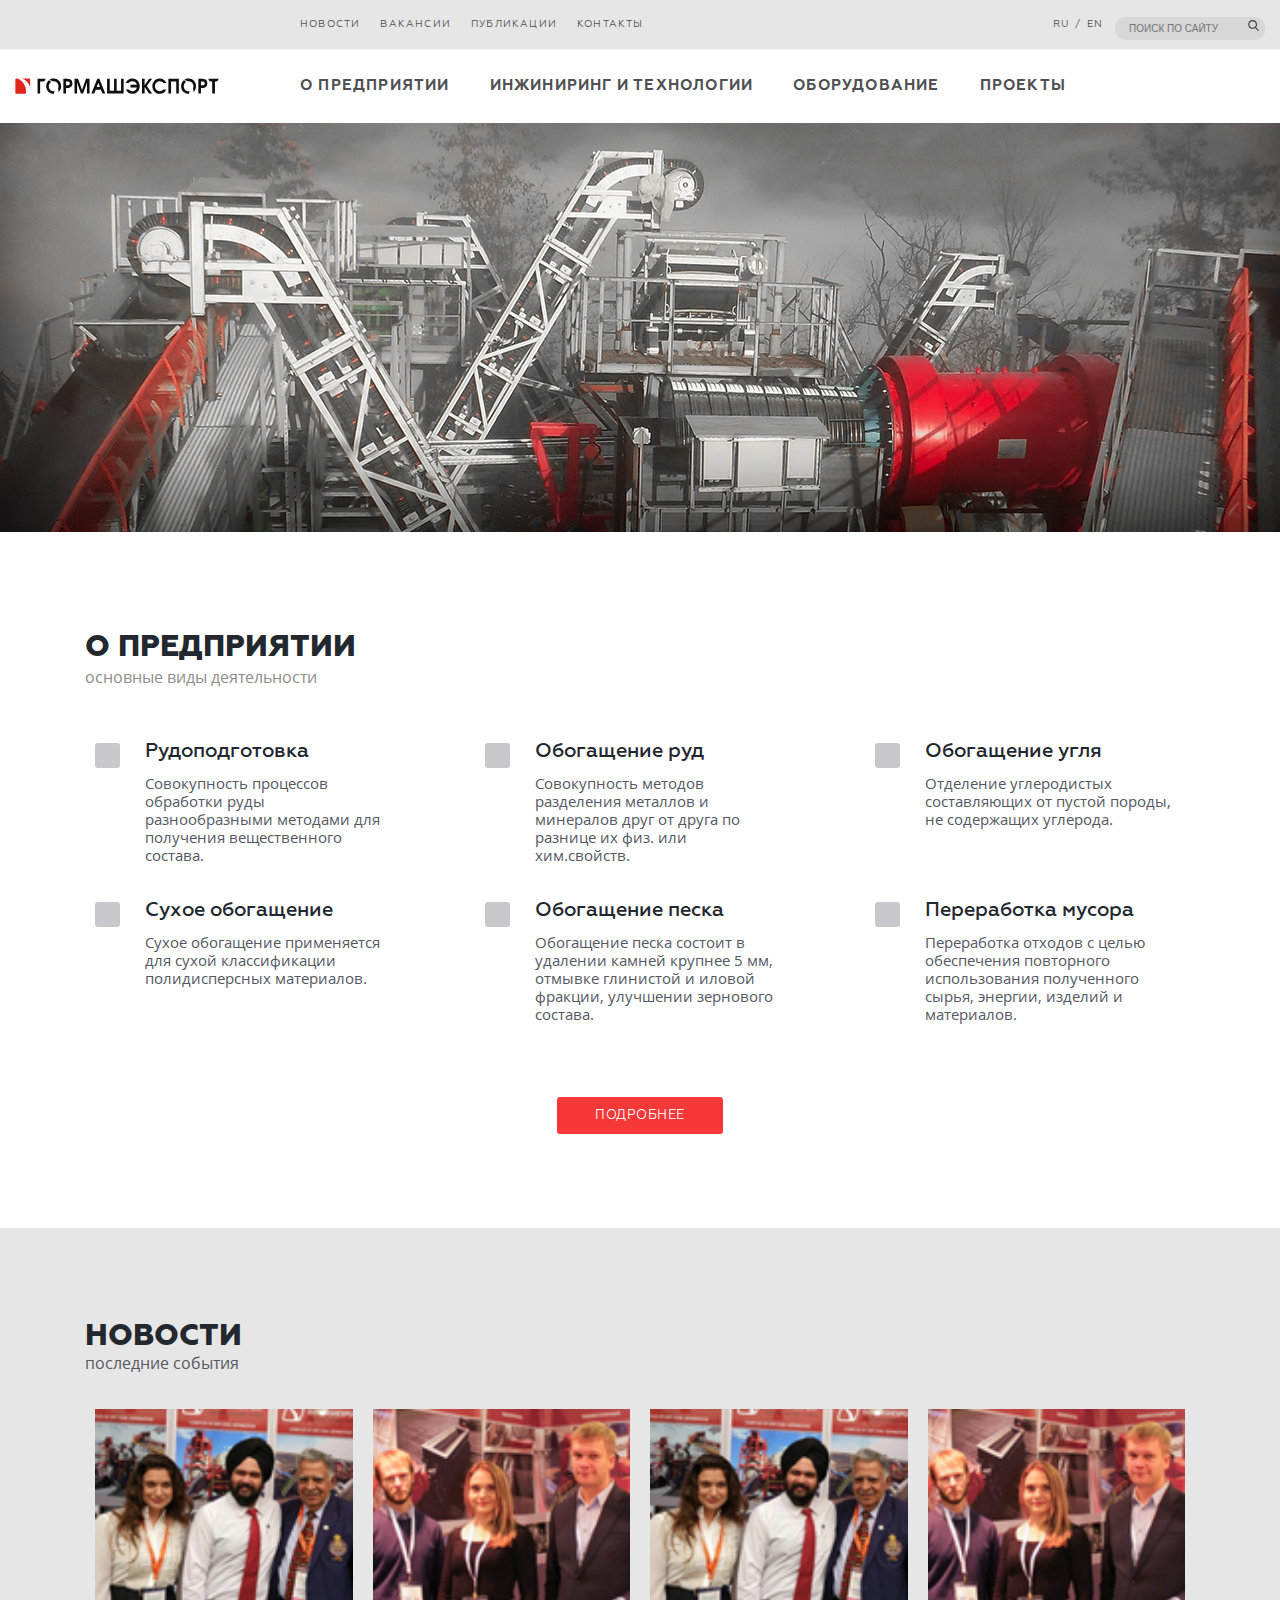
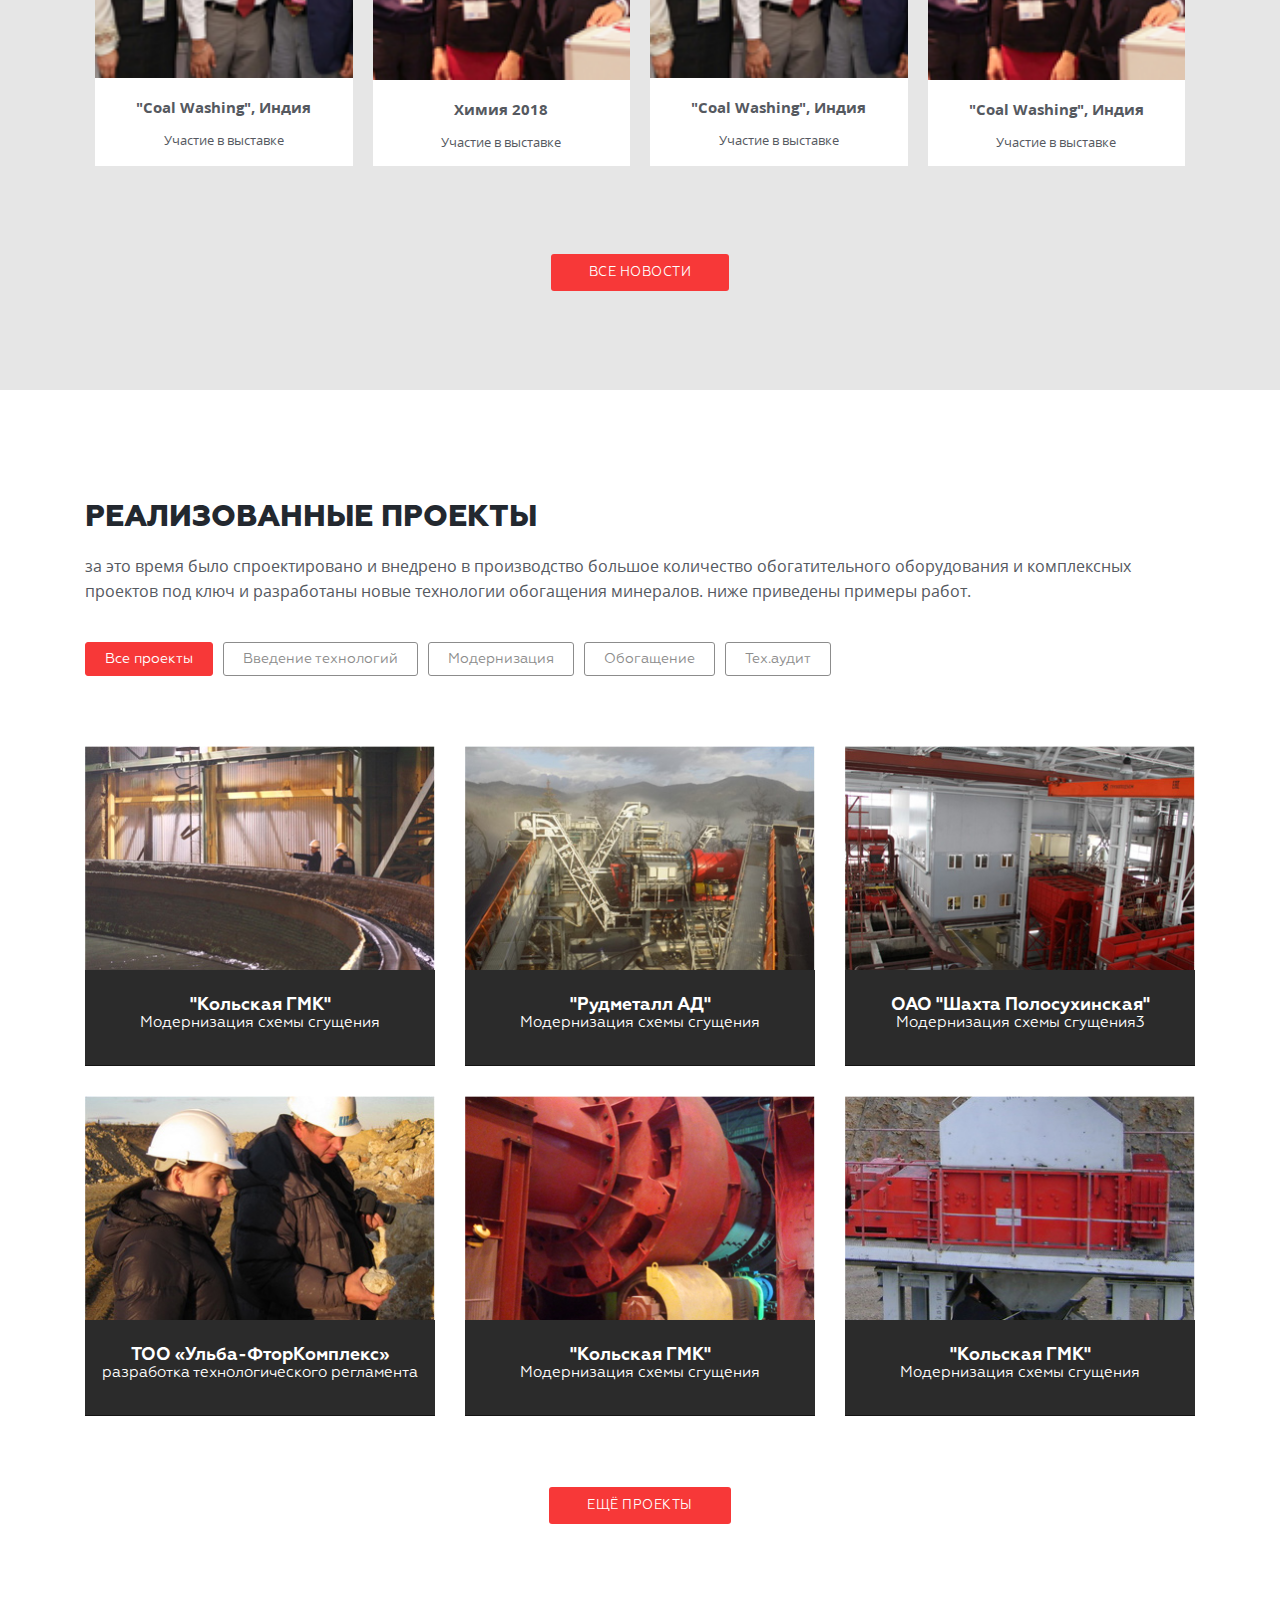
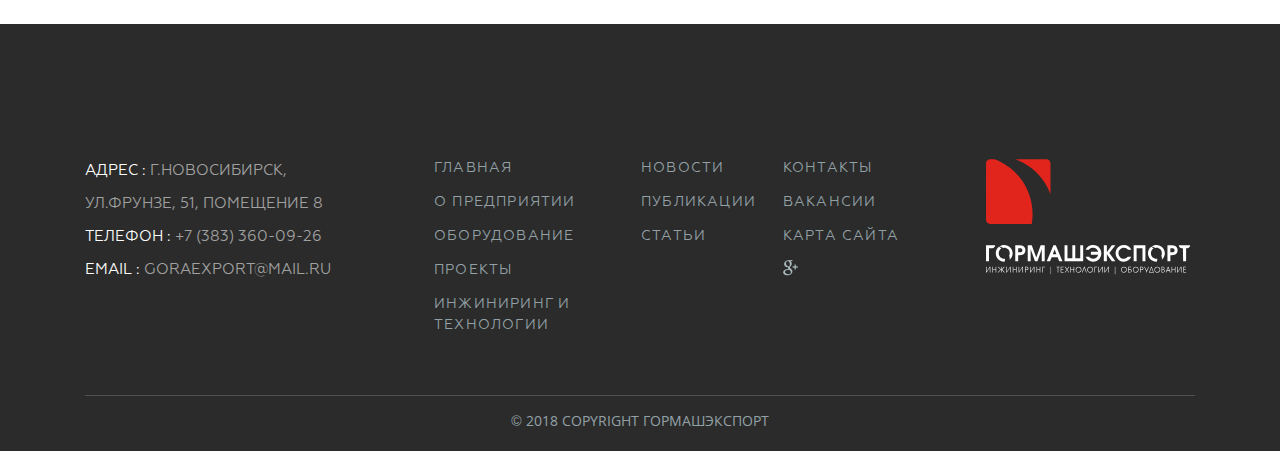
==== index.html @ ad8b776c "Решение по отображению svg в IE b Edge" ====
<!DOCTYPE html>
<html lang="ru">
<head>
  <meta charset="UTF-8">
  <meta name="viewport" content="width=device-width, initial-scale=1.0, maximum-scale=1.0, user-scalable=no">
  <title>Гормашэкспорт</title>
  <link href="css/style.css" rel="stylesheet">
</head>
<body class="page">
  <header class="header">
    <div class="header__logo">
      <picture>
        <img src="./img/logo.svg" width="151" height="12" alt="Гормашэкспорт">
      </picture>

    </div>
    <div class="header__search  search">
      <form class="search__form">
        <label class="search__label" for="searchID">
          Поиск
        </label>
        <input class="search__line" type="text" name="searchLine" id="searchID" placeholder="Поиск по сайту">
      </form>
    </div>
    <nav class="header__menu  menu menu--closed  ">
      <button class="menu__toggle" type="button">Открыть меню</button>
      <div class="menu__wrapper">
        <ul class="menu__list">
          <li class="menu__item">
            <a href="">О предприятии</a>
          </li>
          <li class="menu__item">
            <a href="">Инжиниринг и технологии</a>
          </li>
          <li class="menu__item">
            <a href="">Оборудование</a>
          </li>
          <li class="menu__item">
            <a href="">Проекты</a>
          </li>
        </ul>
        <ul class="menu__list menu__list--additional">
          <li class="menu__item">
            <a href="" >Новости</a>
          </li>
          <li class="menu__item">
            <a href="" >Вакансии</a>
          </li>
          <li class="menu__item">
            <a href="" >Публикации</a>
          </li>
          <li class="menu__item">
            <a href="" >Контакты</a>
          </li>
          <li class="menu__item  menu__item--ruen">
            <a href="">ru</a><a href="">en</a>
          </li>
        </ul>
      </div>
    </nav>
  </header>
  <main class="content">
    <h1 class="content__title  content__title--index">Гормашэкспорт</h1>
    <section class="about">
      <h2 class="about__title">О предприятии</h2>
      <p class="about__subtitle">основные виды деятельности</p>
      <ul class="about__list">
        <li class="about__item">
          <h3 class="about__item-caption">Рудоподготовка</h3>
          <p>Cовокупность процессов обработки руды разнообразными методами для получения вещественного состава.</p>
        </li>
        <li class="about__item">
          <h3 class="about__item-caption">Обогащение руд</h3>
          <p>Совокупность методов разделения металлов и минералов друг от друга по разнице их физ. или хим.свойств.</p>
        </li>
        <li class="about__item">
          <h3 class="about__item-caption">Обогащение угля</h3>
          <p>Отделение углеродистых составляющих от пустой породы, не содержащих углерода. </p>
        </li>
        <li class="about__item">
          <h3 class="about__item-caption">Сухое обогащение</h3>
          <p>Сухое обогащение применяется для сухой классификации полидисперсных материалов.</p>
        </li>
        <li class="about__item">
          <h3 class="about__item-caption">Обогащение песка</h3>
          <p>Обогащение песка состоит в удалении камней крупнее 5 мм, отмывке глинистой и иловой фракции, улучшении зернового состава.</p>
        </li>
        <li class="about__item">
          <h3 class="about__item-caption">Переработка мусора</h3>
          <p>Переработка отходов с целью обеспечения повторного использования полученного сырья, энергии, изделий и материалов. </p>
        </li>
      </ul>
      <a href="" class="about__more link">Подробнее</a>
    </section>
    <section class="news">
      <div class="news__wrapper">
        <h2 class="news__title">Новости</h2>
        <p class="news__subtitle">Последние события</p>
        <div class="news__list">
          <section class="news__item">
            <div class="news__img-wrap">
              <img src="./img/news-1.png" class="news__item__img" width="257" height="270">
            </div>
            <h3 class="news__img">
              "Coal Washing", Индия
            </h3>
            <p>Участие в выставке</p>
          </section>
          <section class="news__item">
            <div class="news__img-wrap">
              <img src="./img/news-2.png" class="news__item__img" width="257" height="270">
            </div>
            <h3 class="news__img">
              Химия 2018
            </h3>
            <p>Участие в выставке</p>
          </section>
          <section class="news__item">
            <div class="news__img-wrap">
              <img src="./img/news-1.png" class="news__item__img" width="257" height="270">
            </div>
            <h3 class="news__img">
              "Coal Washing", Индия
            </h3>
            <p>Участие в выставке</p>
          </section>
          <section class="news__item">
            <div class="news__img-wrap">
              <img src="./img/news-2.png" class="news__item__img" width="257" height="270">
            </div>
            <h3 class="news__img">
              "Coal Washing", Индия
            </h3>
            <p>Участие в выставке</p>
          </section>
        </div>
        <a href="" class="news__all link">Все новости</a>
      </div>
    </section>

    <section class="projects">
      <h2 class="projects__title">Реализованные проекты</h2>
      <p class="projects__subtitle">За это время было спроектировано и внедрено в производство большое количество обогатительного оборудования и комплексных проектов под ключ и разработаны новые технологии обогащения минералов. Ниже приведены примеры работ.</p>
      <div class="projects__filter">
        <input type="radio" name="filterProjects" checked="checked" id='filterProjects1'><label for='filterProjects1'>Все проекты</label>
        <input type="radio" name="filterProjects" id='filterProjects2'><label for='filterProjects2'>Введение технологий</label>
        <input type="radio" name="filterProjects" id='filterProjects3'><label for='filterProjects3'>Модернизация</label>
        <input type="radio" name="filterProjects" id='filterProjects4'><label for='filterProjects4'>Обогащение</label>
        <input type="radio" name="filterProjects" id='filterProjects5'><label for='filterProjects5'>Тех.аудит</label>
      </div>
      <div class="projects__list">
        <section class="project">
          <div class="project__img-wrap">
              <img src="./img/project-1.jpg" class="project__img" width="351" height="226">
          </div>
          <div class="project__caption">
            <h3 class="project__title">"Кольская ГМК"</h3>
            <p>Модернизация схемы сгущения</p>
          </div>
        </section>
        <section class="project">
          <div class="project__img-wrap">
              <img src="./img/project-2.jpg" class="project__img" width="350" height="225">
          </div>
          <div class="project__caption">
            <h3 class="project__title">
              "Рудметалл АД"
            </h3>
            <p>Модернизация схемы сгущения</p>
          </div>
        </section>
        <section class="project">
          <div class="project__img-wrap">
            <img src="./img/project-3.jpg" class="project__img" width="350" height="225">
          </div>
          <div class="project__caption">
            <h3 class="project__title">
              ОАО "Шахта Полосухинская"
            </h3>
            <p>Модернизация схемы сгущения3</p>
          </div>
        </section>
        <section class="project">
          <div class="project__img-wrap">
            <img src="./img/project-4.jpg" class="project__img" width="350" height="225">
          </div>
          <div class="project__caption">
            <h3 class="project__title">
              ТОО «Ульба-ФторКомплекс»
            </h3>
            <p>разработка технологического регламента </p>
          </div>
        </section>
        <section class="project">
          <div class="project__img-wrap">
            <img src="./img/project-5.jpg" class="project__img" width="350" height="225">
          </div>
          <div class="project__caption">
            <h3 class="project__title">
              "Кольская ГМК"
            </h3>
            <p>Модернизация схемы сгущения</p>
          </div>
        </section>
        <section class="project">
          <div class="project__img-wrap">
            <img src="./img/project-6.jpg" class="project__img" width="350" height="225">
          </div>
          <div class="project__caption">
            <h3 class="project__title">
              "Кольская ГМК"
            </h3>
            <p>Модернизация схемы сгущения</p>
          </div>
        </section>
      </div>
      <a href="" class="projects__all link">Ещё проекты</a>
    </section>
  </main>
  <footer class="footer">
    <div class="footer__wrapper">
      <section class="footer__address">
        <p><span class="footer__address-label">Адрес&nbsp;:&nbsp;</span>г.Новосибирск,<br> ул.Фрунзе, 51, помещение 8</p>
        <p><span class="footer__address-label">Телефон&nbsp;:&nbsp;</span>+7 (383) 360-09-26</p>
        <p><span class="footer__address-label">Email&nbsp;:&nbsp;</span>goraexport@mail.ru</p>
      </section>
      <nav class="footer__menu  menu  menu--footer">
        <ul class="menu__list">
          <li class="menu__item">
            <a href="">Главная</a>
          </li>
          <li class="menu__item">
            <a href="">О предприятии</a>
          </li>
          <li class="menu__item">
            <a href="">Оборудование</a>
          </li>
          <li class="menu__item">
            <a href="">Проекты</a>
          </li>
          <li class="menu__item">
            <a href="">Инжиниринг и технологии</a>
          </li>
        </ul>
        <ul class="menu__list">
          <li class="menu__item">
            <a href="">Новости</a>
          </li>
          <li class="menu__item">
            <a href="">Публикации</a>
          </li>
          <li class="menu__item">
            <a href="">Статьи</a>
          </li>
        </ul>
        <ul class="menu__list">
          <li class="menu__item">
            <a href="">Контакты</a>
          </li>
          <li class="menu__item">
            <a href="">Вакансии</a>
          </li>
          <li class="menu__item">
            <a href="">Карта сайта</a>
          </li>
          <li class="menu__item  menu__item--google">
            <a href="">g+</a>
          </li>

        </ul>
      </nav>
      <div class="footer__logo">
        <picture class="header__logo-img">
          <source media="(min-width: 768px)" srcset="./img/logo-big.svg" width='213'>
          <img src="./img/logo-wt.svg" width="230" height="16" alt="Гормашэкспорт">
        </picture>
      </div>
      <div class="footer__copyright">
    © 2018 COPYRIGHT Гормашэкспорт
      </div>
    </div>
  </footer>

  <script type="text/javascript" src="./js/scripts.js"></script>
  <script type="text/javascript" src="./js/picturefill.js" async></script>
</body>
---- css/style.css ----
@font-face {
  font-family: 'Open Sans';
  font-weight: normal;
  src: url("../fonts/opensans.woff2") format("woff2"), url("../fonts/opensans.woff") format("woff"); }

@font-face {
  font-family: 'Open Sans';
  font-weight: bold;
  src: url("../fonts/opensansbold.woff2") format("woff2"), url("../fonts/opensansbold.woff") format("woff"); }

@font-face {
  font-family: 'Geometria';
  font-weight: 400;
  src: url("../fonts/Geometria.woff") format("woff"); }

@font-face {
  font-family: 'Geometria';
  font-weight: 500;
  src: url("../fonts/Geometria-Medium.woff") format("woff"); }

@font-face {
  font-family: 'Geometria';
  font-weight: 700;
  src: url("../fonts/Geometria-Bold.woff") format("woff"); }

@font-face {
  font-family: 'Geometria';
  font-weight: 800;
  src: url("../fonts/Geometria-ExtaBlack.woff") format("woff"); }

img {
  width: 100%;
  height: auto; }

* {
  outline: none; }

.visually-hidden {
  position: absolute;
  width: 1px;
  height: 1px;
  margin: -1px;
  padding: 0;
  border: 0;
  clip: rect(0 0 0 0);
  overflow: hidden; }

.link {
  display: block;
  padding: 12px 30px;
  font-family: 'Geometria', 'Verdana', sans-serif;
  font-weight: 400;
  font-size: 12px;
  line-height: 15px;
  text-decoration: none;
  text-transform: uppercase;
  letter-spacing: 0.5px;
  color: #fff;
  background-color: #f73838;
  border: none;
  border-radius: 3px; }
  .link:hover {
    background-color: #d21f1f; }
  .link:active {
    background-color: #ac1212; }

.page {
  background-color: #fff;
  color: #55595f;
  font-family: 'Open Sans', 'Arial' , sans-serif;
  font-style: normal;
  font-weight: normal;
  font-size: 12px;
  line-height: 15px;
  margin: 0;
  min-width: 320px;
  padding: 0; }

.menu__toggle {
  position: absolute;
  top: 17px;
  display: block;
  width: 16px;
  height: 16px;
  font-size: 0;
  background-color: #fff;
  border: none;
  cursor: pointer; }

.menu--closed .menu__toggle::before {
  content: "";
  position: absolute;
  top: 0;
  left: 0;
  width: 16px;
  height: 2px;
  background-color: #23282f;
  -webkit-box-shadow: 0 6px 0 0 #23282f, 0 12px 0 0 #23282f;
          box-shadow: 0 6px 0 0 #23282f, 0 12px 0 0 #23282f; }

.menu--closed .menu__toggle:hover::before {
  background-color: rgba(35, 40, 47, 0.6);
  -webkit-box-shadow: 0 6px 0 0 rgba(35, 40, 47, 0.6), 0 12px 0 0 rgba(35, 40, 47, 0.6);
          box-shadow: 0 6px 0 0 rgba(35, 40, 47, 0.6), 0 12px 0 0 rgba(35, 40, 47, 0.6); }

.menu--closed .menu__toggle:active::before {
  background-color: rgba(35, 40, 47, 0.3);
  -webkit-box-shadow: 0 6px 0 0 rgba(35, 40, 47, 0.3), 0 12px 0 0 rgba(35, 40, 47, 0.3);
          box-shadow: 0 6px 0 0 rgba(35, 40, 47, 0.3), 0 12px 0 0 rgba(35, 40, 47, 0.3); }

.menu--opened .menu__toggle::before, .menu--opened .menu__toggle::after {
  content: "";
  position: absolute;
  top: 7px;
  left: 0;
  width: 16px;
  height: 2px;
  background-color: #23282f; }

.menu--opened .menu__toggle::before {
  -webkit-transform: rotate(45deg);
          transform: rotate(45deg);
  -webkit-box-shadow: none;
          box-shadow: none; }

.menu--opened .menu__toggle::after {
  -webkit-transform: rotate(-45deg);
          transform: rotate(-45deg); }

.menu--opened .menu__toggle:active::before, .menu--opened .menu__toggle:active::after {
  background-color: rgba(255, 255, 255, 0.3); }

.menu--opened .menu__item {
  -webkit-box-shadow: inset 0 -1px 0 0 #dddddd;
          box-shadow: inset 0 -1px 0 0 #dddddd; }
  .menu--opened .menu__item a {
    margin-left: 30px;
    padding: 16px 46px; }

.menu__list {
  margin: 0;
  padding: 0;
  list-style: none; }

.menu--footer::after {
  clear: both;
  content: '';
  display: table; }

.menu--footer .menu__list {
  float: right;
  width: calc(50% - 20px); }

.menu--footer .menu__list:first-child {
  float: left; }

.menu--footer .menu__item {
  padding-bottom: 6px; }

.menu--footer .menu__item a[href]:hover {
  color: inherit;
  opacity: 0.9; }

.menu--footer .menu__item a[href]:active {
  color: inherit;
  opacity: 0.6; }

.menu__item {
  font-family: 'Geometria', 'Verdana', sans-serif;
  font-weight: 500;
  font-size: 12px;
  line-height: 24px;
  text-transform: uppercase; }

.menu__item--ruen {
  display: -webkit-box;
  display: -ms-flexbox;
  display: flex;
  -webkit-box-pack: start;
      -ms-flex-pack: start;
          justify-content: start;
  text-transform: uppercase; }

.menu__item--ruen a + a {
  margin-left: 0; }

.menu__item a {
  display: block;
  color: #4f5051;
  text-decoration: none; }

.menu__item a[href]:hover {
  color: rgba(35, 40, 47, 0.6); }

.menu__item a[href]:active {
  color: rgba(35, 40, 47, 0.3); }

.header {
  position: fixed;
  top: 0;
  width: 100%;
  display: -webkit-box;
  display: -ms-flexbox;
  display: flex;
  -webkit-box-orient: horizontal;
  -webkit-box-direction: normal;
      -ms-flex-direction: row;
          flex-direction: row;
  -webkit-box-pack: center;
      -ms-flex-pack: center;
          justify-content: center;
  -webkit-box-align: center;
      -ms-flex-align: center;
          align-items: center;
  background: #fafbfd;
  border-bottom: 1px solid #dddddd;
  z-index: 30; }

.header__logo {
  width: 151px;
  height: 11px;
  margin-left: auto;
  margin-right: auto;
  padding: 19px 34px;
  -webkit-box-ordinal-group: 3;
      -ms-flex-order: 2;
          order: 2; }

.header__logo a[href]:hover {
  opacity: 0.6; }

.header__logo a[href]:active {
  opacity: 0.3; }

.header__menu {
  z-index: 10;
  width: 33px;
  -webkit-box-shadow: inset 0 1px 0 0 #ececec, inset 0 -1px 0 0 #ececec;
          box-shadow: inset 0 1px 0 0 #ececec, inset 0 -1px 0 0 #ececec;
  -webkit-box-ordinal-group: 4;
      -ms-flex-order: 3;
          order: 3; }

.search {
  z-index: 40; }

.search__form {
  height: 49px;
  background-color: #fafbfd; }
  .search__form:focus-within {
    margin-right: -160px; }

.search__label {
  position: relative;
  display: block;
  float: right;
  width: 49px;
  height: 49px;
  font-size: 0;
  line-height: 0;
  border-right: 1px solid #dddddd; }
  .search__label::before {
    content: '';
    position: absolute;
    top: 16px;
    left: 16px;
    width: 16px;
    height: 16px;
    background-image: url(../img/search.svg);
    opacity: 0.7; }

.search__label:hover::before {
  opacity: 0.5; }

.search__line {
  width: 0;
  border: 1px solid transparent;
  opacity: 0; }
  .search__line:focus {
    position: relative;
    top: 16px;
    margin-left: 10px;
    width: 150px;
    opacity: 1; }

.footer {
  background-color: #2b2b2b; }

.footer__wrapper {
  display: -webkit-box;
  display: -ms-flexbox;
  display: flex;
  -webkit-box-orient: vertical;
  -webkit-box-direction: normal;
      -ms-flex-direction: column;
          flex-direction: column;
  -ms-flex-wrap: wrap;
      flex-wrap: wrap;
  -webkit-box-pack: center;
      -ms-flex-pack: center;
          justify-content: center;
  -webkit-box-align: center;
      -ms-flex-align: center;
          align-items: center;
  padding-left: 60px;
  padding-right: 40px;
  margin: 0 auto; }

.footer__logo {
  -webkit-box-ordinal-group: 2;
      -ms-flex-order: 1;
          order: 1;
  margin: 32px 0;
  width: 230px;
  height: 16px;
  font-size: 0;
  line-height: 0; }

.footer__logo-wrapper {
  width: 100%;
  height: auto; }

.footer__address {
  -webkit-box-ordinal-group: 3;
      -ms-flex-order: 2;
          order: 2;
  padding-bottom: 24px;
  font-family: 'Geometria', 'Verdana', sans-serif;
  font-size: 12px;
  line-height: 18px;
  font-weight: 400;
  color: #a1a1a1; }
  .footer__address p {
    margin: 0;
    padding: 0; }

.footer__address-label {
  color: #fff;
  text-transform: uppercase; }

.footer__menu {
  -webkit-box-ordinal-group: 4;
      -ms-flex-order: 3;
          order: 3; }

.footer__copyright {
  -webkit-box-ordinal-group: 5;
      -ms-flex-order: 4;
          order: 4;
  margin: 20px auto;
  width: 100%;
  font-size: 9.59px;
  line-height: 23px;
  color: #93a1a7;
  text-align: center; }

.footer__menu {
  display: block;
  padding-bottom: 24px;
  padding-top: 25px;
  border-top: 1px solid #505252;
  border-bottom: 1px solid #505252; }
  .footer__menu a {
    font-family: 'Geometria', 'Verdana', sans-serif;
    font-weight: 400;
    font-size: 9.59px;
    line-height: 20px;
    color: #93a1a7;
    text-transform: uppercase; }

.content {
  margin-top: 50px; }

.content__title {
  min-height: 152px;
  color: #fff;
  background-color: #827f7b;
  background-image: url(../img/bg-index.jpg);
  background-size: auto 100%;
  background-position: center;
  -webkit-box-shadow: inset 0 -40px 80px -15px rgba(0, 0, 0, 0.64);
          box-shadow: inset 0 -40px 80px -15px rgba(0, 0, 0, 0.64); }
  .content__title.content__title--index {
    font-size: 0; }

.about {
  margin: 0;
  background-color: #e6e6e6; }

.about__title,
.about__subtitle {
  position: absolute;
  width: 1px;
  height: 1px;
  margin: -1px;
  padding: 0;
  border: 0;
  clip: rect(0 0 0 0); }

.about__list {
  display: -webkit-box;
  display: -ms-flexbox;
  display: flex;
  -webkit-box-orient: horizontal;
  -webkit-box-direction: normal;
      -ms-flex-direction: row;
          flex-direction: row;
  -webkit-box-pack: justify;
      -ms-flex-pack: justify;
          justify-content: space-between;
  -ms-flex-wrap: wrap;
      flex-wrap: wrap;
  margin: 0 auto;
  padding: 0 10px;
  padding-bottom: 20px; }

.about__item {
  position: relative;
  margin: 0 auto;
  margin-top: 10px;
  padding-top: 21px;
  padding-left: 78px;
  padding-right: 20px;
  padding-bottom: 25px;
  min-width: 182px;
  max-width: 250px;
  background-color: #fff;
  list-style: none;
  border-bottom: 2px solid #a5a5aa; }
  .about__item::before {
    content: "";
    position: absolute;
    top: 21px;
    left: 30px;
    width: 23px;
    height: 23px;
    background-color: #c8c8cc;
    border-radius: 3px; }
  .about__item:hover {
    -webkit-box-shadow: 0 -2px 2px 0 rgba(255, 255, 255, 0.9);
            box-shadow: 0 -2px 2px 0 rgba(255, 255, 255, 0.9); }
  .about__item:hover::before {
    background-color: #f73838; }
  .about__item:active {
    -webkit-box-shadow: 0 -1px 2px 0 #a5a5aa;
            box-shadow: 0 -1px 2px 0 #a5a5aa; }
  .about__item:active::before {
    background-color: #ac1212; }

.about__item-caption {
  margin: 0;
  font-family: "Geometria", "Verdana", sans-serif;
  font-weight: 500;
  font-size: 18px;
  line-height: 21px;
  color: #23282f; }

.about__more {
  display: none; }

.news {
  margin: 0;
  padding-bottom: 22px;
  background-color: #e6e6e6; }

.news__title {
  margin: 0;
  padding-top: 10px;
  padding-bottom: 29px;
  font-family: 'Geometria', 'Verdana', sans-serif;
  font-weight: 800;
  font-size: 18px;
  text-transform: uppercase;
  color: #23282f;
  text-align: center; }

.news__subtitle {
  position: absolute;
  width: 1px;
  height: 1px;
  margin: -1px;
  padding: 0;
  border: 0;
  clip: rect(0 0 0 0); }

.news__list {
  display: -webkit-box;
  display: -ms-flexbox;
  display: flex;
  -webkit-box-orient: horizontal;
  -webkit-box-direction: normal;
      -ms-flex-direction: row;
          flex-direction: row;
  -ms-flex-wrap: wrap;
      flex-wrap: wrap;
  -webkit-box-pack: center;
      -ms-flex-pack: center;
          justify-content: center;
  margin: 0 auto;
  padding: 0 10px;
  font-size: 0;
  line-height: 0; }

.news__item {
  position: relative;
  margin: 0 10px;
  margin-bottom: 17px;
  padding: 0;
  width: calc(50% - 20px);
  min-width: 91px;
  background-color: #fff;
  list-style: none;
  border-bottom: 2px solid #a5a5aa; }

.news__caption {
  margin: 0;
  padding: 14px 10px;
  font-weight: 500;
  font-size: 11px;
  line-height: 1.2em;
  text-align: center;
  text-transform: uppercase; }

.news__img {
  width: 100%;
  height: auto; }

.news__all {
  display: table;
  margin: 22px auto;
  white-space: nowrap; }

.projects {
  margin: 0;
  background-color: #fff; }

.projects__title {
  margin: 0;
  padding-top: 27px;
  padding-bottom: 29px;
  font-family: 'Geometria', 'Verdana', sans-serif;
  font-weight: 800;
  font-size: 18px;
  text-transform: uppercase;
  color: #23282f;
  text-align: center; }

.projects__subtitle {
  width: 0;
  height: 0;
  font-size: 0;
  line-height: 0; }

.projects__filter {
  display: none; }

.projects__list {
  display: -webkit-box;
  display: -ms-flexbox;
  display: flex;
  -webkit-box-orient: horizontal;
  -webkit-box-direction: normal;
      -ms-flex-direction: row;
          flex-direction: row;
  -ms-flex-wrap: wrap;
      flex-wrap: wrap;
  -webkit-box-pack: center;
      -ms-flex-pack: center;
          justify-content: center;
  margin: 0 auto;
  padding: 0 10px; }

.projects__all {
  display: table;
  margin: 22px auto;
  white-space: nowrap; }

.project {
  position: relative;
  margin: 0 10px;
  margin-bottom: 17px;
  padding: 0;
  min-width: 182px;
  max-width: 300px;
  width: 100%;
  overflow: hidden;
  background-color: #2b2b2b;
  list-style: none;
  color: #fff;
  line-height: 0;
  -webkit-box-shadow: inset 0 -40px 80px -15px rgba(0, 0, 0, 0.64);
          box-shadow: inset 0 -40px 80px -15px rgba(0, 0, 0, 0.64); }
  .project:nth-child(n+3) {
    display: none; }

.project__img {
  width: 100%;
  height: auto;
  background-color: #2b2b2b; }

.project__caption {
  position: absolute;
  bottom: 0;
  left: 0;
  display: block;
  right: 0;
  padding-bottom: 15px;
  padding-top: 15px;
  background-image: linear-gradient(to bottom, transparent 0, rgba(0, 0, 0, 0.5) 35px);
  padding-bottom: 29px;
  font-family: 'Geometria', 'Verdana', sans-serif;
  text-align: center; }

@media (min-width: 768px) {
  .link {
    font-size: 13px;
    line-height: 17px;
    padding: 10px 30px; }
  .menu {
    display: block;
    -webkit-box-shadow: none;
            box-shadow: none; }
  .menu__toggle {
    display: none; }
  .menu__wrapper {
    display: -webkit-box;
    display: -ms-flexbox;
    display: flex;
    -webkit-box-orient: vertical;
    -webkit-box-direction: reverse;
        -ms-flex-direction: column-reverse;
            flex-direction: column-reverse; }
  .menu__list {
    width: auto;
    display: -webkit-box;
    display: -ms-flexbox;
    display: flex;
    -webkit-box-orient: horizontal;
    -webkit-box-direction: normal;
        -ms-flex-direction: row;
            flex-direction: row; }
  .menu__item {
    font-size: 11px;
    line-height: 19px;
    padding-right: 10px;
    padding-left: 10px; }
  .menu__item a {
    padding: 14px 0; }
  .menu__list--additional .menu__item {
    font-size: 9px;
    line-height: 21px; }
  .menu__list--additional .menu__item a {
    padding: 4px 0; }
  .menu__item--ruen {
    margin-left: auto;
    margin-right: 130px; }
    .menu__item--ruen a + a {
      position: relative;
      margin-left: 11px; }
    .menu__item--ruen a + a::before {
      content: '/';
      position: relative;
      left: -5px; }
  .menu--footer .menu__list {
    -webkit-box-orient: vertical;
    -webkit-box-direction: normal;
        -ms-flex-direction: column;
            flex-direction: column;
    width: auto;
    max-width: 150px; }
  .menu--footer a {
    padding: 0; }
  .menu--footer .menu__item--google a {
    font-size: 0;
    line-height: 0;
    width: 15px;
    height: 16px;
    color: transparent;
    background-image: url(../img/g+.png);
    background-size: 15px 16px; }
  .header {
    width: auto;
    position: relative;
    min-height: 76px;
    padding: 0 20px;
    background-image: linear-gradient(to bottom, #e6e6e6 0, #e6e6e6 29px, #fff 30px);
    border: none; }
  .header__logo {
    -webkit-box-ordinal-group: 1;
        -ms-flex-order: 0;
            order: 0;
    position: relative;
    top: 15px;
    margin: 0;
    padding-left: 0;
    padding-right: 30px;
    width: 177px;
    height: 13px; }
  .header__menu {
    -webkit-box-ordinal-group: 2;
        -ms-flex-order: 1;
            order: 1;
    -ms-flex-item-align: start;
        align-self: flex-start;
    -webkit-box-flex: 1;
        -ms-flex-positive: 1;
            flex-grow: 1; }
  .header__search {
    position: absolute;
    -webkit-box-ordinal-group: 3;
        -ms-flex-order: 2;
            order: 2;
    -ms-flex-item-align: start;
        align-self: flex-start;
    top: 5px;
    right: 15px; }
  .search__form {
    background-color: transparent;
    height: auto; }
    .search__form:focus-within {
      margin-right: 0; }
  .search__label {
    position: absolute;
    border: none;
    height: auto;
    right: -16px; }
    .search__label::before {
      top: 5px;
      right: 0;
      width: 11px;
      height: 11px; }
  .search__line {
    opacity: 1;
    width: 100px;
    padding-left: 5px;
    padding-right: 14px;
    padding-bottom: 3px;
    border-radius: 10px;
    font-size: 10px;
    background-color: #d7d7d7;
    text-transform: uppercase; }
    .search__line::-webkit-input-placeholder {
      display: block;
      font-size: 10px;
      text-transform: uppercase; }
    .search__line:-ms-input-placeholder {
      display: block;
      font-size: 10px;
      text-transform: uppercase; }
    .search__line::-ms-input-placeholder {
      display: block;
      font-size: 10px;
      text-transform: uppercase; }
    .search__line::placeholder {
      display: block;
      font-size: 10px;
      text-transform: uppercase; }
    .search__line:focus {
      position: inherit;
      top: inherit;
      margin-left: inherit;
      width: 100px;
      opacity: inherit;
      border-color: #505252; }
  .footer__wrapper {
    -webkit-box-orient: horizontal;
    -webkit-box-direction: normal;
        -ms-flex-direction: row;
            flex-direction: row;
    -webkit-box-pack: space-evenly;
        -ms-flex-pack: space-evenly;
            justify-content: space-evenly;
    padding-top: 50px; }
  .footer__address {
    -webkit-box-ordinal-group: 2;
        -ms-flex-order: 1;
            order: 1;
    width: calc(50% - 40px);
    font-size: 12px;
    line-height: 22px; }
  .footer__logo {
    -webkit-box-ordinal-group: 3;
        -ms-flex-order: 2;
            order: 2;
    margin: 0;
    margin-bottom: 30px;
    width: 213px;
    height: 119px; }
  .footer__menu {
    display: -webkit-box;
    display: -ms-flexbox;
    display: flex;
    -webkit-box-pack: space-evenly;
        -ms-flex-pack: space-evenly;
            justify-content: space-evenly;
    width: 100%;
    padding-right: 50px; }
  .content {
    margin-top: 0; }
  .content__title {
    min-height: 240px; }
  .about {
    margin: 0 auto;
    margin-bottom: 60px;
    background-color: #fff; }
  .about__item {
    padding-left: 70px;
    padding-right: 10px;
    padding-bottom: 25px;
    min-width: 182px;
    border-bottom-color: transparent;
    line-height: 18px; }
    .about__item::before {
      left: 0px;
      width: 25px;
      height: 25px; }
  .about__more {
    display: table;
    margin: 22px auto;
    white-space: nowrap; }
  .news {
    padding-top: 60px; }
  .news__wrapper {
    margin: 0 auto; }
  .news__title {
    font-size: 18px;
    line-height: 24px; }
  .news__item {
    width: calc(25% - 20px);
    border-bottom-color: transparent; }
  .project {
    width: calc(50% - 20px); }
    .project:nth-child(n+3) {
      display: block; } }

@media (min-width: 768px) and (min-width: 768px) {
    .about {
      padding-left: 10px;
      padding-right: 10px;
      max-width: 750px; }
    .news__wrapper {
      padding-left: 10px;
      padding-right: 10px;
      max-width: 750px; } }

@media (min-width: 1140px) {
  .link {
    font-size: 13px;
    line-height: 17px;
    padding: 10px 38px; }
  .page {
    font-size: 15px;
    line-height: 22px; }
  .menu {
    width: auto; }
  .menu__wrapper {
    padding: 0; }
  .menu__list {
    width: auto;
    -webkit-box-orient: horizontal;
    -webkit-box-direction: normal;
        -ms-flex-direction: row;
            flex-direction: row; }
  .menu__item {
    font-size: 15px;
    line-height: 12px;
    font-weight: 700;
    padding-right: 20px;
    padding-left: 20px;
    letter-spacing: 1.2px; }
  .menu__list--additional .menu__item {
    font-size: 10px;
    line-height: 41px;
    font-weight: 400;
    padding-right: 0; }
  .menu__item a {
    padding-top: 31px;
    padding-bottom: 31px; }
  .menu__item--ruen {
    margin-right: 162px; }
  .menu--footer {
    -webkit-box-pack: justify;
        -ms-flex-pack: justify;
            justify-content: space-between; }
  .menu--footer .menu__list {
    max-width: 180px; }
  .menu--footer .menu__item {
    padding: 0; }
  .menu--footer a {
    padding: 0;
    margin-bottom: 13px;
    font-size: 14px;
    line-height: 21px; }
  .header {
    position: initial;
    min-height: 122px;
    padding: 0 15px;
    background-image: linear-gradient(to bottom, #e6e6e6 0, #e6e6e6 49px, white 50px); }
  .header__logo {
    top: 23px;
    width: 204px;
    height: 15px;
    margin: 0;
    padding-right: 61px; }
  .header__search {
    top: 15px; }
  .footer {
    padding: 0;
    margin: 0;
    padding-top: 80px; }
  .footer__wrapper {
    margin: 0 auto;
    -webkit-box-pack: justify;
        -ms-flex-pack: justify;
            justify-content: space-between;
    -webkit-box-align: start;
        -ms-flex-align: start;
            align-items: flex-start; }
  .footer__address {
    width: auto;
    margin-right: 103px;
    font-size: 15px;
    line-height: 33px;
    text-transform: uppercase; }
  .footer__menu {
    -webkit-box-ordinal-group: 3;
        -ms-flex-order: 2;
            order: 2;
    -webkit-box-flex: 1;
        -ms-flex-positive: 1;
            flex-grow: 1;
    width: auto;
    padding: 0;
    padding-top: 4px;
    border: none; }
  .footer__logo {
    -webkit-box-ordinal-group: 4;
        -ms-flex-order: 3;
            order: 3;
    margin-left: 56px; }
  .footer__copyright {
    margin-top: 46px;
    padding-top: 14px;
    font-size: 14px;
    line-height: 21px;
    text-transform: uppercase;
    border-top: 1px solid #505252; }
  .content__title {
    min-height: 409px; }
  .about {
    margin-bottom: 94px;
    padding-top: 100px; }
  .about__title,
  .about__subtitle {
    position: initial;
    width: auto;
    height: auto;
    margin: 0;
    padding: 0;
    border: 0;
    clip: rect(0 0 0 0);
    font-size: 30px;
    line-height: 30px;
    font-family: 'Geometria', 'Verdana', sans-serif;
    text-transform: uppercase;
    font-weight: 800;
    color: #23282f; }
  .about__subtitle {
    font-family: 'Open Sans', 'Arial', sans-serif;
    font-weight: normal;
    text-transform: lowercase;
    font-size: 16px;
    color: #8c8c8c; }
  .about__item-caption {
    font-size: 20px;
    line-height: 16px; }
  .about__list {
    padding-top: 30px;
    padding-bottom: 35px; }
  .about__item {
    margin: 0;
    padding-left: 50px;
    padding-right: 10px;
    padding-bottom: 0;
    min-width: 182px;
    width: auto;
    background-color: #fff;
    list-style: none; }
    .about__item:nth-child(even) {
      margin: 0; }
  .news {
    padding-top: 93px;
    padding-bottom: 77px; }
  .news__title {
    font-size: 30px;
    line-height: 30px;
    text-align: initial;
    padding: 0; }
  .news__subtitle {
    position: initial;
    width: auto;
    height: auto;
    margin: 0;
    padding: 0;
    border: 0;
    clip: rect(0 0 0 0);
    font-size: 16px;
    line-height: 25px;
    text-transform: lowercase; }
  .news__list {
    padding: 0;
    padding-top: 33px;
    padding-bottom: 49px; }
  .news__item {
    font-size: 13px;
    line-height: 18px;
    text-align: center; }
  .projects {
    margin: 0 auto;
    margin-bottom: 100px; }
  .projects__title {
    font-size: 30px;
    line-height: 30px;
    text-align: initial;
    padding: 0;
    padding-top: 112px;
    margin-bottom: 22px; }
  .projects__subtitle {
    position: initial;
    width: auto;
    height: auto;
    margin: 0;
    padding: 0;
    border: 0;
    clip: rect(0 0 0 0);
    font-size: 16px;
    line-height: 25px;
    text-transform: lowercase; }
  .projects__filter {
    display: -webkit-box;
    display: -ms-flexbox;
    display: flex;
    padding-top: 38px;
    margin-bottom: 70px; }
  .projects__filter input {
    display: none; }
  .projects__filter label {
    display: block;
    padding: 5px 19px;
    margin-right: 10px;
    font-family: 'Geometria', 'Verdana', sans-serif;
    font-weight: 400;
    font-size: 14px;
    text-decoration: none;
    color: #8c8c8c;
    border: 1px solid #8c8c8c;
    border-radius: 3px; }
  .projects__filter input:checked + label,
  .projects__filter label:hover {
    color: #fff;
    background-color: #f73838;
    border-color: #f73838; }
  .projects__list {
    padding: 0;
    margin-bottom: 41px;
    -webkit-box-pack: justify;
        -ms-flex-pack: justify;
            justify-content: space-between; }
  .projects__all {
    margin: 22px auto;
    margin-bottom: 100px; }
  .project {
    width: 350px;
    max-width: initial;
    margin: 0;
    margin-bottom: 30px; }
  .project__caption {
    position: relative;
    top: -1px;
    padding-top: 18px;
    padding-bottom: 17px;
    min-height: 60px;
    background-color: #2b2b2b;
    background-image: none; }
  .project__img-wrap {
    height: 225px; } }

@media (min-width: 768px) and (min-width: 1140px) {
  .search__line {
    width: 120px;
    padding-left: 13px;
    padding-right: 15px;
    padding-bottom: 5px;
    padding-top: 5px; }
    .search__line::-webkit-input-placeholder {
      text-transform: uppercase; }
    .search__line:-ms-input-placeholder {
      text-transform: uppercase; }
    .search__line::-ms-input-placeholder {
      text-transform: uppercase; }
    .search__line::placeholder {
      text-transform: uppercase; }
    .search__line:focus {
      width: 120px; }
    .about {
      margin-left: auto;
      margin-right: auto;
      padding-right: 15px;
      padding-left: 15px;
      max-width: 1110px;
      width: 100%; }
    .news__wrapper {
      margin-left: auto;
      margin-right: auto;
      padding-right: 15px;
      padding-left: 15px;
      max-width: 1110px;
      width: 100%; } }

@media (min-width: 1140px) and (min-width: 768px) {
    .footer__wrapper {
      padding-left: 10px;
      padding-right: 10px;
      max-width: 750px; }
    .projects {
      padding-left: 10px;
      padding-right: 10px;
      max-width: 750px; } }

@media (min-width: 1140px) and (min-width: 1140px) {
    .footer__wrapper {
      margin-left: auto;
      margin-right: auto;
      padding-right: 15px;
      padding-left: 15px;
      max-width: 1110px;
      width: 100%; }
    .projects {
      margin-left: auto;
      margin-right: auto;
      padding-right: 15px;
      padding-left: 15px;
      max-width: 1110px;
      width: 100%; } }

@media (max-width: 767px) {
  .menu--closed .menu__item {
    display: none; }
  .menu--opened .menu__wrapper {
    position: absolute;
    top: 50px;
    right: 0;
    left: 0;
    z-index: 10;
    height: calc(100vh - 50px);
    background-color: #fff;
    overflow-y: auto; }
  .menu--nojs .menu__toggle {
    display: none; }
  .menu--nojs .menu__wrapper {
    position: static;
    height: auto; }
  .menu--nojs .menu__item {
    display: block; }
  .menu--nojs .menu__item--active a {
    padding-right: 21px;
    padding-left: 21px;
    text-align: left; } }
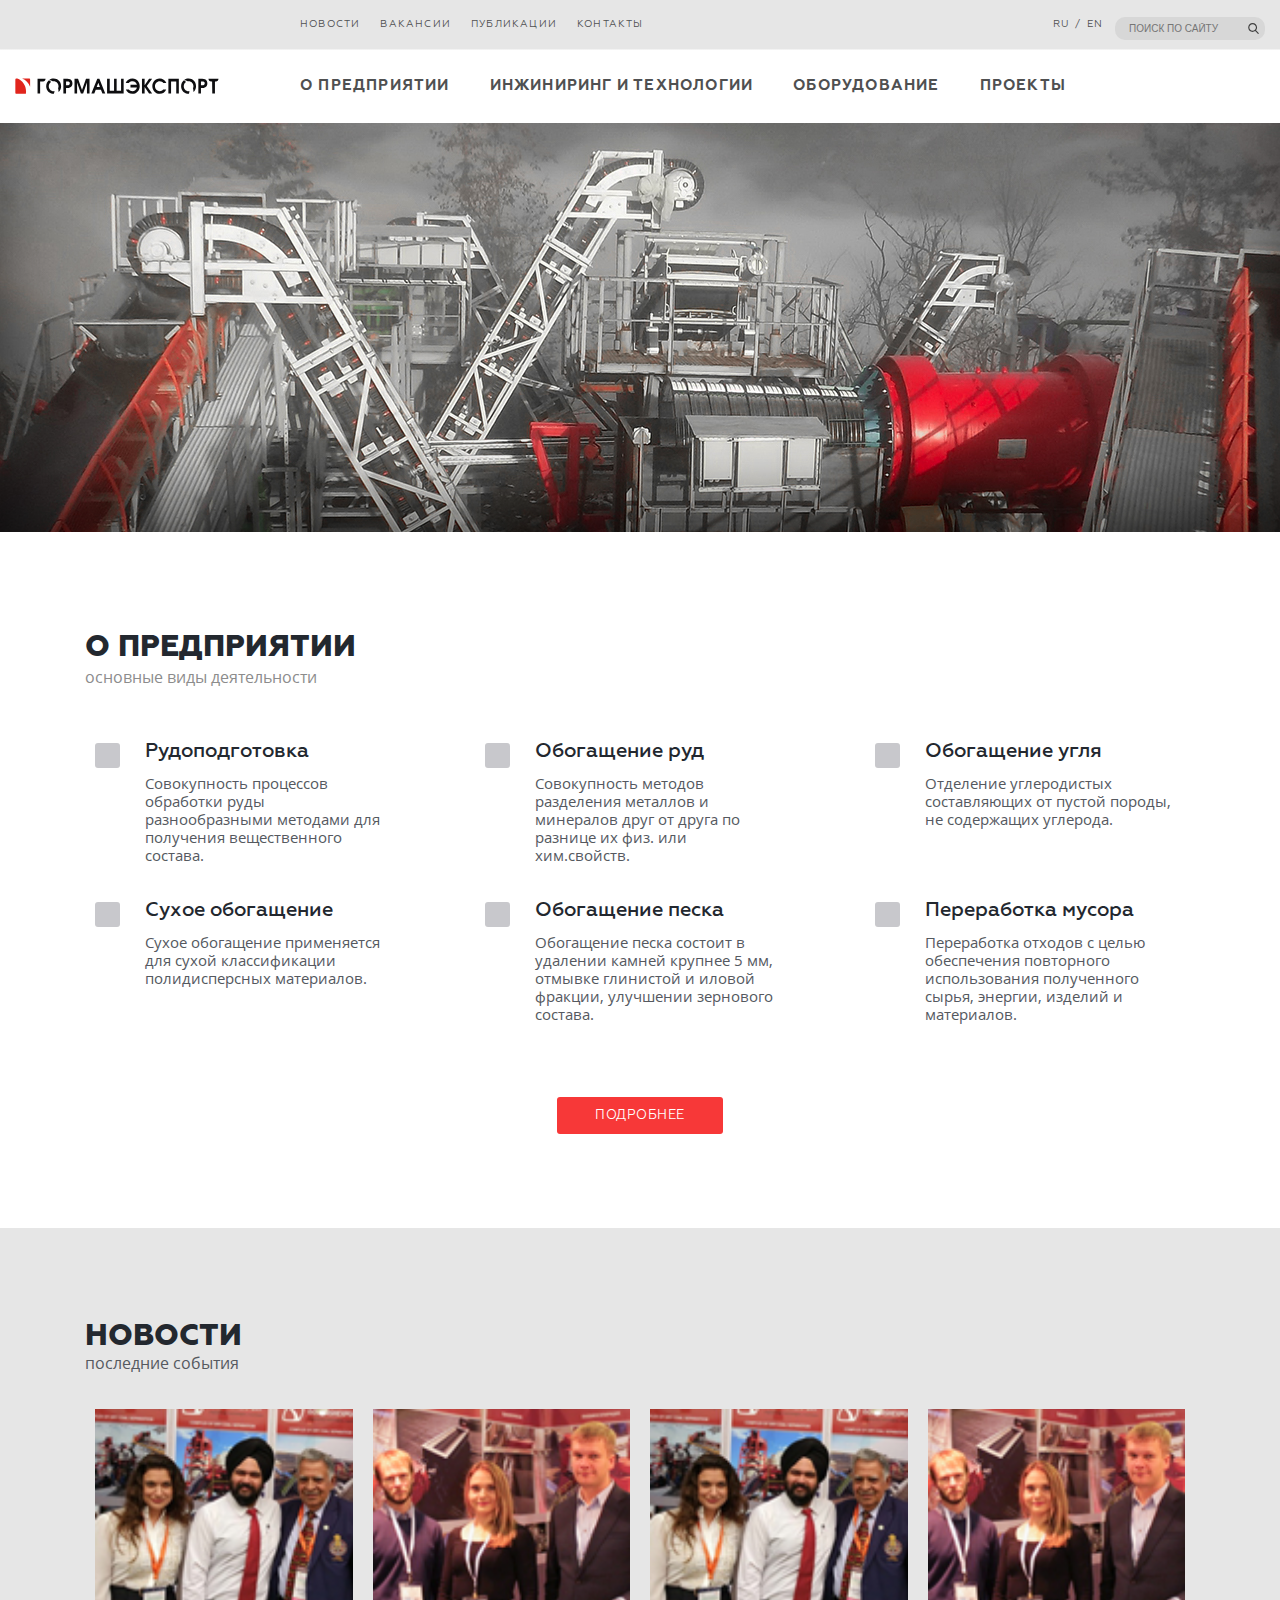
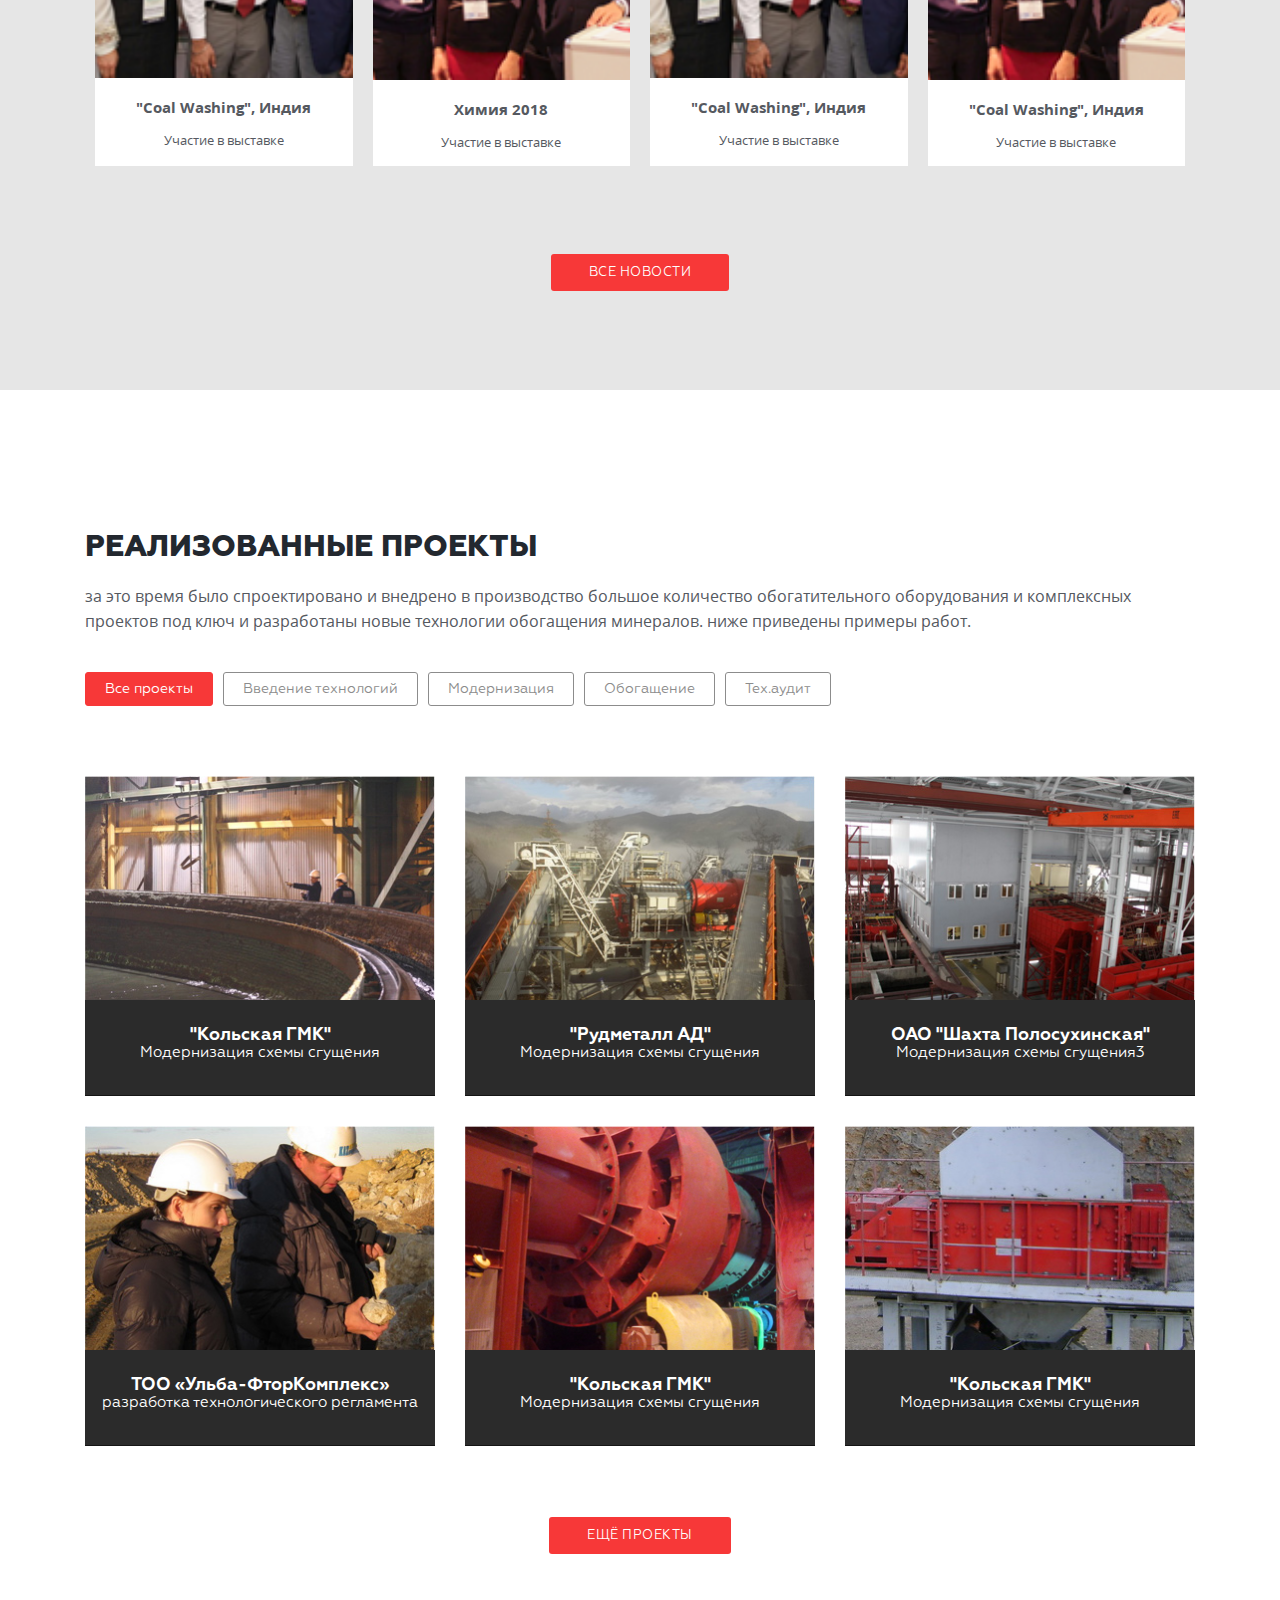
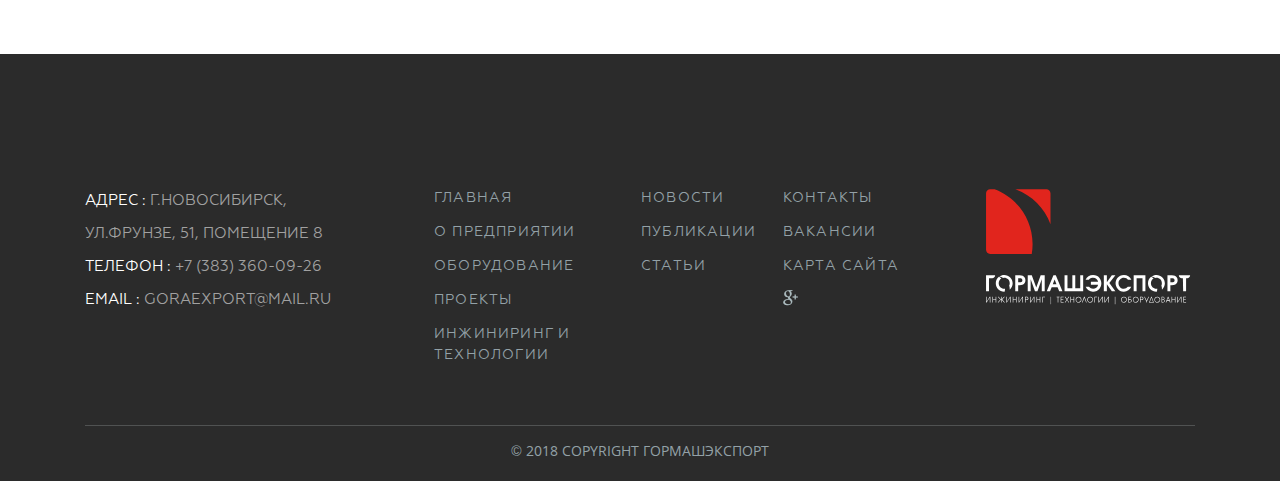
==== commit 1f319a35: "Fix svg & bag in IE" ====
--- a/index.html
+++ b/index.html
@@ -16,10 +16,10 @@
     </div>
     <div class="header__search  search">
       <form class="search__form">
+        <input class="search__line" type="text" name="searchLine" id="searchID" placeholder="Поиск по сайту">
         <label class="search__label" for="searchID">
           Поиск
         </label>
-        <input class="search__line" type="text" name="searchLine" id="searchID" placeholder="Поиск по сайту">
       </form>
     </div>
     <nav class="header__menu  menu menu--closed  ">
@@ -139,82 +139,84 @@
     </section>
 
     <section class="projects">
-      <h2 class="projects__title">Реализованные проекты</h2>
-      <p class="projects__subtitle">За это время было спроектировано и внедрено в производство большое количество обогатительного оборудования и комплексных проектов под ключ и разработаны новые технологии обогащения минералов. Ниже приведены примеры работ.</p>
-      <div class="projects__filter">
-        <input type="radio" name="filterProjects" checked="checked" id='filterProjects1'><label for='filterProjects1'>Все проекты</label>
-        <input type="radio" name="filterProjects" id='filterProjects2'><label for='filterProjects2'>Введение технологий</label>
-        <input type="radio" name="filterProjects" id='filterProjects3'><label for='filterProjects3'>Модернизация</label>
-        <input type="radio" name="filterProjects" id='filterProjects4'><label for='filterProjects4'>Обогащение</label>
-        <input type="radio" name="filterProjects" id='filterProjects5'><label for='filterProjects5'>Тех.аудит</label>
-      </div>
-      <div class="projects__list">
-        <section class="project">
-          <div class="project__img-wrap">
-              <img src="./img/project-1.jpg" class="project__img" width="351" height="226">
-          </div>
-          <div class="project__caption">
-            <h3 class="project__title">"Кольская ГМК"</h3>
-            <p>Модернизация схемы сгущения</p>
-          </div>
-        </section>
-        <section class="project">
-          <div class="project__img-wrap">
-              <img src="./img/project-2.jpg" class="project__img" width="350" height="225">
-          </div>
-          <div class="project__caption">
-            <h3 class="project__title">
-              "Рудметалл АД"
-            </h3>
-            <p>Модернизация схемы сгущения</p>
-          </div>
-        </section>
-        <section class="project">
-          <div class="project__img-wrap">
-            <img src="./img/project-3.jpg" class="project__img" width="350" height="225">
-          </div>
-          <div class="project__caption">
-            <h3 class="project__title">
-              ОАО "Шахта Полосухинская"
-            </h3>
-            <p>Модернизация схемы сгущения3</p>
-          </div>
-        </section>
-        <section class="project">
-          <div class="project__img-wrap">
-            <img src="./img/project-4.jpg" class="project__img" width="350" height="225">
-          </div>
-          <div class="project__caption">
-            <h3 class="project__title">
-              ТОО «Ульба-ФторКомплекс»
-            </h3>
-            <p>разработка технологического регламента </p>
-          </div>
-        </section>
-        <section class="project">
-          <div class="project__img-wrap">
-            <img src="./img/project-5.jpg" class="project__img" width="350" height="225">
-          </div>
-          <div class="project__caption">
-            <h3 class="project__title">
-              "Кольская ГМК"
-            </h3>
-            <p>Модернизация схемы сгущения</p>
-          </div>
-        </section>
-        <section class="project">
-          <div class="project__img-wrap">
-            <img src="./img/project-6.jpg" class="project__img" width="350" height="225">
-          </div>
-          <div class="project__caption">
-            <h3 class="project__title">
-              "Кольская ГМК"
-            </h3>
-            <p>Модернизация схемы сгущения</p>
-          </div>
-        </section>
-      </div>
-      <a href="" class="projects__all link">Ещё проекты</a>
+      <div class="projects__wrapper">
+        <h2 class="projects__title">Реализованные проекты</h2>
+        <p class="projects__subtitle">За это время было спроектировано и внедрено в производство большое количество обогатительного оборудования и комплексных проектов под ключ и разработаны новые технологии обогащения минералов. Ниже приведены примеры работ.</p>
+        <div class="projects__filter">
+          <input type="radio" name="filterProjects" checked="checked" id='filterProjects1'><label for='filterProjects1'>Все проекты</label>
+          <input type="radio" name="filterProjects" id='filterProjects2'><label for='filterProjects2'>Введение технологий</label>
+          <input type="radio" name="filterProjects" id='filterProjects3'><label for='filterProjects3'>Модернизация</label>
+          <input type="radio" name="filterProjects" id='filterProjects4'><label for='filterProjects4'>Обогащение</label>
+          <input type="radio" name="filterProjects" id='filterProjects5'><label for='filterProjects5'>Тех.аудит</label>
+        </div>
+        <div class="projects__list">
+          <section class="project">
+            <div class="project__img-wrap">
+                <img src="./img/project-1.jpg" class="project__img" width="351" height="226">
+            </div>
+            <div class="project__caption">
+              <h3 class="project__title">"Кольская ГМК"</h3>
+              <p>Модернизация схемы сгущения</p>
+            </div>
+          </section>
+          <section class="project">
+            <div class="project__img-wrap">
+                <img src="./img/project-2.jpg" class="project__img" width="350" height="225">
+            </div>
+            <div class="project__caption">
+              <h3 class="project__title">
+                "Рудметалл АД"
+              </h3>
+              <p>Модернизация схемы сгущения</p>
+            </div>
+          </section>
+          <section class="project">
+            <div class="project__img-wrap">
+              <img src="./img/project-3.jpg" class="project__img" width="350" height="225">
+            </div>
+            <div class="project__caption">
+              <h3 class="project__title">
+                ОАО "Шахта Полосухинская"
+              </h3>
+              <p>Модернизация схемы сгущения3</p>
+            </div>
+          </section>
+          <section class="project">
+            <div class="project__img-wrap">
+              <img src="./img/project-4.jpg" class="project__img" width="350" height="225">
+            </div>
+            <div class="project__caption">
+              <h3 class="project__title">
+                ТОО «Ульба-ФторКомплекс»
+              </h3>
+              <p>разработка технологического регламента </p>
+            </div>
+          </section>
+          <section class="project">
+            <div class="project__img-wrap">
+              <img src="./img/project-5.jpg" class="project__img" width="350" height="225">
+            </div>
+            <div class="project__caption">
+              <h3 class="project__title">
+                "Кольская ГМК"
+              </h3>
+              <p>Модернизация схемы сгущения</p>
+            </div>
+          </section>
+          <section class="project">
+            <div class="project__img-wrap">
+              <img src="./img/project-6.jpg" class="project__img" width="350" height="225">
+            </div>
+            <div class="project__caption">
+              <h3 class="project__title">
+                "Кольская ГМК"
+              </h3>
+              <p>Модернизация схемы сгущения</p>
+            </div>
+          </section>
+        </div>
+        <a href="" class="projects__all link">Ещё проекты</a>
+      </div>
     </section>
   </main>
   <footer class="footer">
--- a/css/style.css
+++ b/css/style.css
@@ -206,9 +206,9 @@
   -webkit-box-direction: normal;
       -ms-flex-direction: row;
           flex-direction: row;
-  -webkit-box-pack: center;
-      -ms-flex-pack: center;
-          justify-content: center;
+  -webkit-box-pack: justify;
+      -ms-flex-pack: justify;
+          justify-content: space-between;
   -webkit-box-align: center;
       -ms-flex-align: center;
           align-items: center;
@@ -226,6 +226,9 @@
       -ms-flex-order: 2;
           order: 2; }
 
+svg.fil0 {
+  fill: #E1251D; }
+
 .header__logo a[href]:hover {
   opacity: 0.6; }
 
@@ -245,10 +248,7 @@
   z-index: 40; }
 
 .search__form {
-  height: 49px;
-  background-color: #fafbfd; }
-  .search__form:focus-within {
-    margin-right: -160px; }
+  height: 49px; }
 
 .search__label {
   position: relative;
@@ -281,7 +281,14 @@
     top: 16px;
     margin-left: 10px;
     width: 150px;
-    opacity: 1; }
+    opacity: 1;
+    margin-right: -110px;
+    background-color: #fafbfd; }
+  .search__line:focus + .search__label {
+    position: absolute;
+    top: 0;
+    left: 160px;
+    background-color: #fafbfd; }
 
 .footer {
   background-color: #2b2b2b; }
@@ -723,7 +730,8 @@
     position: absolute;
     border: none;
     height: auto;
-    right: -16px; }
+    top: -1px;
+    right: -17px; }
     .search__label::before {
       top: 5px;
       right: 0;
@@ -759,9 +767,13 @@
       position: inherit;
       top: inherit;
       margin-left: inherit;
+      margin-right: 0;
       width: 100px;
       opacity: inherit;
       border-color: #505252; }
+    .search__line:focus + .search__label {
+      left: auto;
+      top: -1px; }
   .footer__wrapper {
     -webkit-box-orient: horizontal;
     -webkit-box-direction: normal;
@@ -828,6 +840,8 @@
   .news__item {
     width: calc(25% - 20px);
     border-bottom-color: transparent; }
+  .projects__wrapper {
+    margin: 0 auto; }
   .project {
     width: calc(50% - 20px); }
     .project:nth-child(n+3) {
@@ -839,6 +853,10 @@
       padding-right: 10px;
       max-width: 750px; }
     .news__wrapper {
+      padding-left: 10px;
+      padding-right: 10px;
+      max-width: 750px; }
+    .projects__wrapper {
       padding-left: 10px;
       padding-right: 10px;
       max-width: 750px; } }
@@ -1016,7 +1034,7 @@
     line-height: 18px;
     text-align: center; }
   .projects {
-    margin: 0 auto;
+    padding-top: 30px;
     margin-bottom: 100px; }
   .projects__title {
     font-size: 30px;
@@ -1071,7 +1089,7 @@
     margin-bottom: 100px; }
   .project {
     width: 350px;
-    max-width: initial;
+    max-width: none;
     margin: 0;
     margin-bottom: 30px; }
   .project__caption {
@@ -1086,6 +1104,9 @@
     height: 225px; } }
 
 @media (min-width: 768px) and (min-width: 1140px) {
+  .search__label {
+    top: 3px;
+    right: -16px; }
   .search__line {
     width: 120px;
     padding-left: 13px;
@@ -1102,6 +1123,8 @@
       text-transform: uppercase; }
     .search__line:focus {
       width: 120px; }
+    .search__line:focus + .search__label {
+      top: 3px; }
     .about {
       margin-left: auto;
       margin-right: auto;
@@ -1115,27 +1138,23 @@
       padding-right: 15px;
       padding-left: 15px;
       max-width: 1110px;
-      width: 100%; } }
-
-@media (min-width: 1140px) and (min-width: 768px) {
-    .footer__wrapper {
-      padding-left: 10px;
-      padding-right: 10px;
-      max-width: 750px; }
-    .projects {
-      padding-left: 10px;
-      padding-right: 10px;
-      max-width: 750px; } }
-
-@media (min-width: 1140px) and (min-width: 1140px) {
-    .footer__wrapper {
+      width: 100%; }
+    .projects__wrapper {
       margin-left: auto;
       margin-right: auto;
       padding-right: 15px;
       padding-left: 15px;
       max-width: 1110px;
-      width: 100%; }
-    .projects {
+      width: 100%; } }
+
+@media (min-width: 1140px) and (min-width: 768px) {
+    .footer__wrapper {
+      padding-left: 10px;
+      padding-right: 10px;
+      max-width: 750px; } }
+
+@media (min-width: 1140px) and (min-width: 1140px) {
+    .footer__wrapper {
       margin-left: auto;
       margin-right: auto;
       padding-right: 15px;
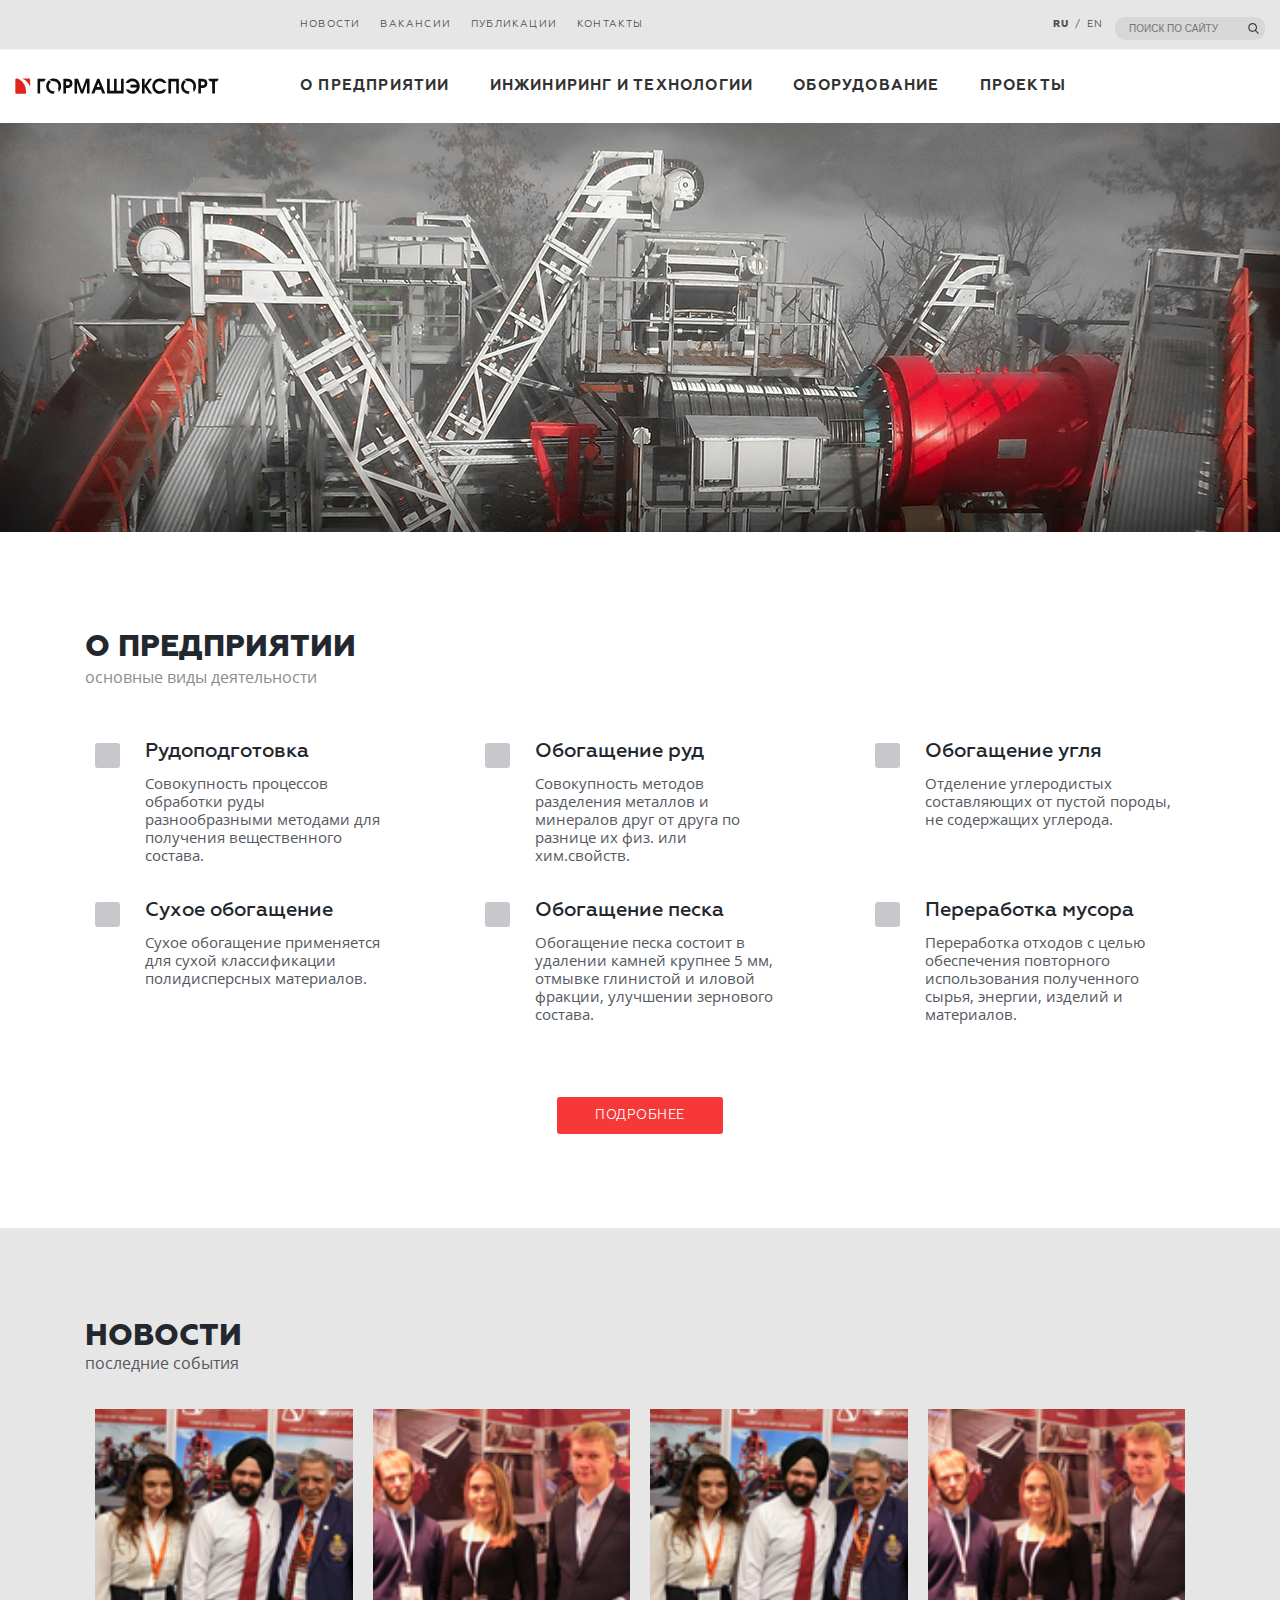
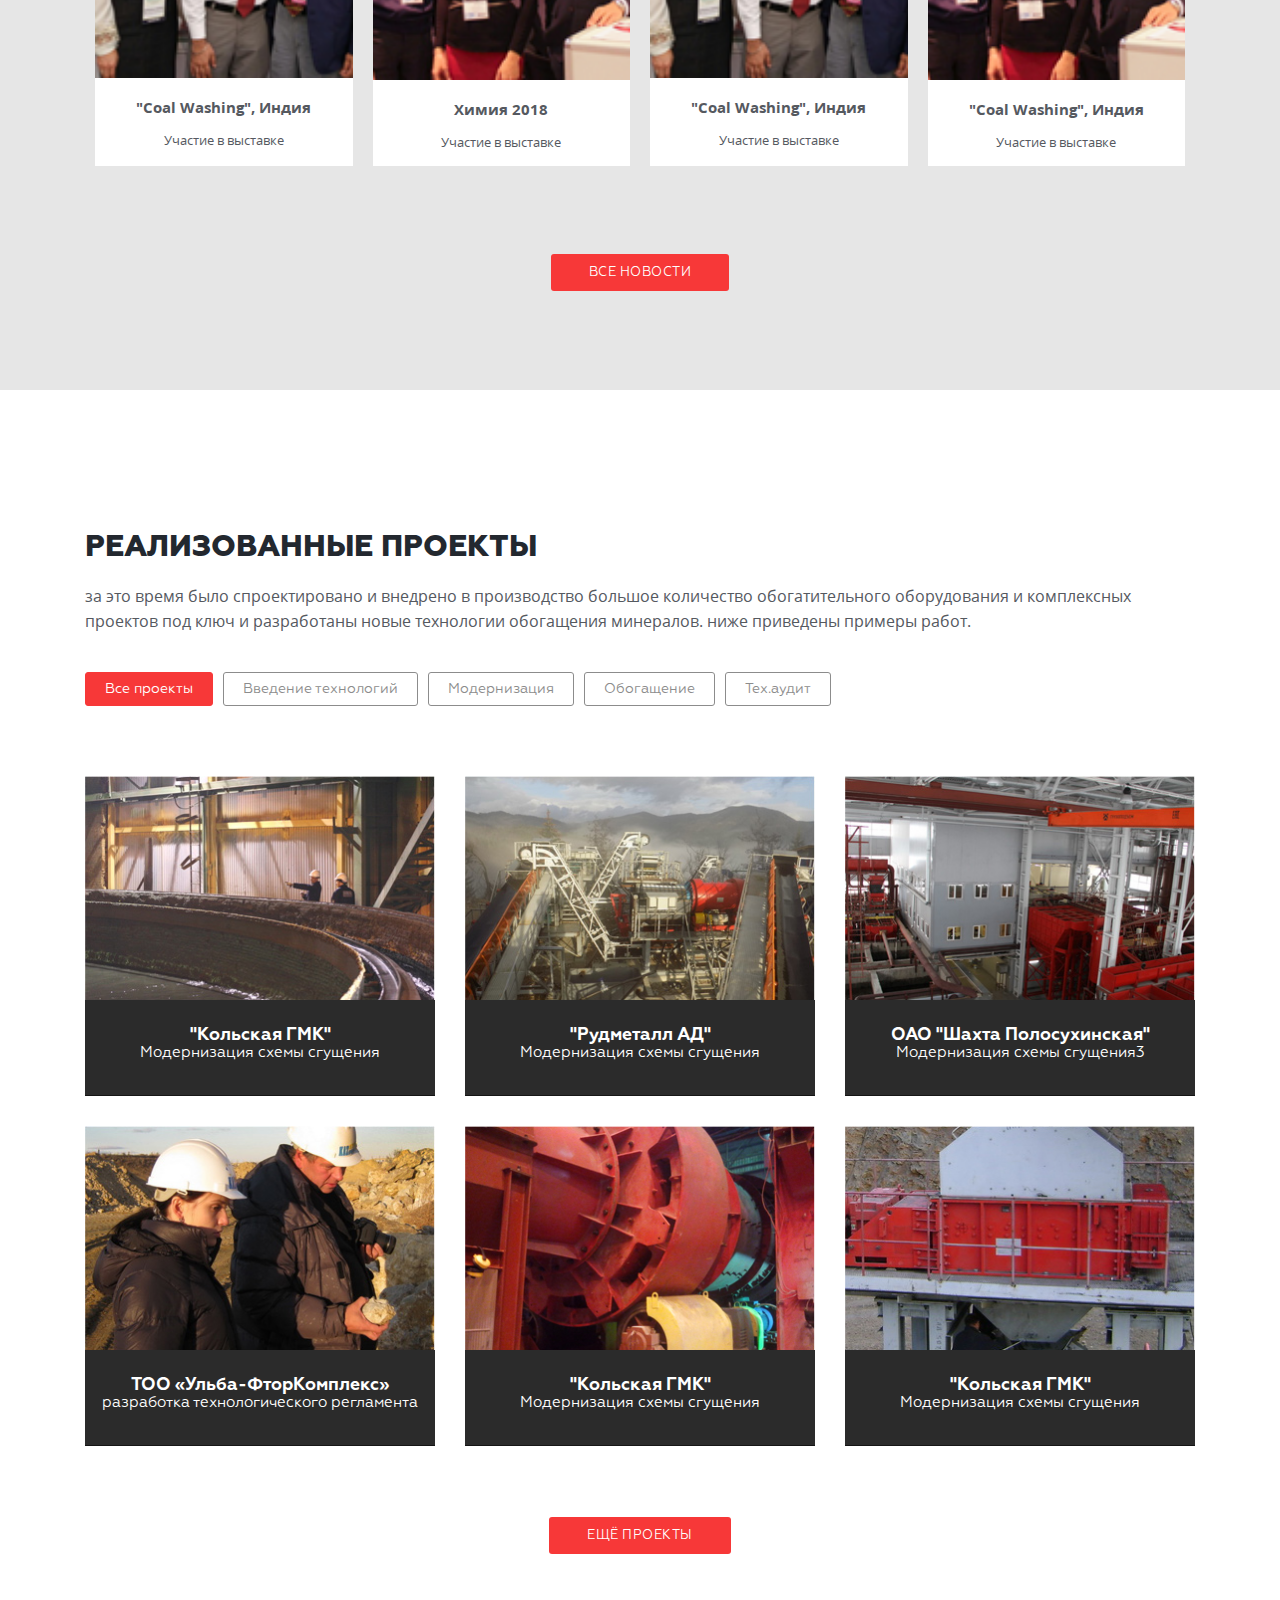
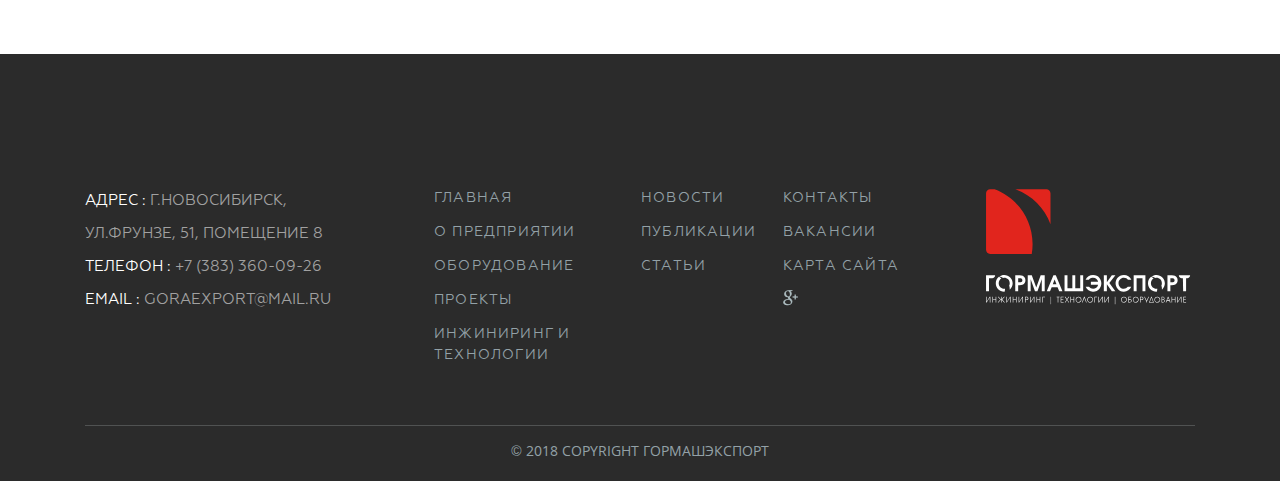
==== commit bc512c87: "about" ====
--- a/index.html
+++ b/index.html
@@ -4,6 +4,7 @@
   <meta charset="UTF-8">
   <meta name="viewport" content="width=device-width, initial-scale=1.0, maximum-scale=1.0, user-scalable=no">
   <title>Гормашэкспорт</title>
+  <link rel="icon" type="image/ico" href="favicon.ico">
   <link href="css/style.css" rel="stylesheet">
 </head>
 <body class="page">
@@ -27,21 +28,21 @@
       <div class="menu__wrapper">
         <ul class="menu__list">
           <li class="menu__item">
-            <a href="">О предприятии</a>
-          </li>
-          <li class="menu__item">
-            <a href="">Инжиниринг и технологии</a>
-          </li>
-          <li class="menu__item">
-            <a href="">Оборудование</a>
-          </li>
-          <li class="menu__item">
-            <a href="">Проекты</a>
+            <a href="about.html">О предприятии</a>
+          </li>
+          <li class="menu__item">
+            <a href="engineering.html">Инжиниринг и технологии</a>
+          </li>
+          <li class="menu__item">
+            <a href="equipment-1.html">Оборудование</a>
+          </li>
+          <li class="menu__item">
+            <a href="projects.html">Проекты</a>
           </li>
         </ul>
         <ul class="menu__list menu__list--additional">
           <li class="menu__item">
-            <a href="" >Новости</a>
+            <a href="news.html" >Новости</a>
           </li>
           <li class="menu__item">
             <a href="" >Вакансии</a>
@@ -50,10 +51,10 @@
             <a href="" >Публикации</a>
           </li>
           <li class="menu__item">
-            <a href="" >Контакты</a>
+            <a href="contacts.html" >Контакты</a>
           </li>
           <li class="menu__item  menu__item--ruen">
-            <a href="">ru</a><a href="">en</a>
+            <a class="current" href="">ru</a><a href="">en</a>
           </li>
         </ul>
       </div>
@@ -229,24 +230,24 @@
       <nav class="footer__menu  menu  menu--footer">
         <ul class="menu__list">
           <li class="menu__item">
-            <a href="">Главная</a>
-          </li>
-          <li class="menu__item">
-            <a href="">О предприятии</a>
-          </li>
-          <li class="menu__item">
-            <a href="">Оборудование</a>
-          </li>
-          <li class="menu__item">
-            <a href="">Проекты</a>
-          </li>
-          <li class="menu__item">
-            <a href="">Инжиниринг и технологии</a>
-          </li>
-        </ul>
-        <ul class="menu__list">
-          <li class="menu__item">
-            <a href="">Новости</a>
+            <a href="index.html">Главная</a>
+          </li>
+          <li class="menu__item">
+            <a href="about.html">О предприятии</a>
+          </li>
+          <li class="menu__item">
+            <a href="equipment-1.html">Оборудование</a>
+          </li>
+          <li class="menu__item">
+            <a href="projects.html">Проекты</a>
+          </li>
+          <li class="menu__item">
+            <a href="engineering.html">Инжиниринг и технологии</a>
+          </li>
+        </ul>
+        <ul class="menu__list">
+          <li class="menu__item">
+            <a href="news.html">Новости</a>
           </li>
           <li class="menu__item">
             <a href="">Публикации</a>
@@ -257,7 +258,7 @@
         </ul>
         <ul class="menu__list">
           <li class="menu__item">
-            <a href="">Контакты</a>
+            <a href="contacts.html">Контакты</a>
           </li>
           <li class="menu__item">
             <a href="">Вакансии</a>
--- a/css/style.css
+++ b/css/style.css
@@ -44,6 +44,9 @@
   border: 0;
   clip: rect(0 0 0 0);
   overflow: hidden; }
+
+.current {
+  font-weight: 800; }
 
 .link {
   display: block;
@@ -186,8 +189,11 @@
 
 .menu__item a {
   display: block;
-  color: #4f5051;
+  color: #313131;
   text-decoration: none; }
+
+.menu__list--additional .menu__item a {
+  color: #4f5051; }
 
 .menu__item a[href]:hover {
   color: rgba(35, 40, 47, 0.6); }
@@ -212,6 +218,7 @@
   -webkit-box-align: center;
       -ms-flex-align: center;
           align-items: center;
+  color: #55595f;
   background: #fafbfd;
   border-bottom: 1px solid #dddddd;
   z-index: 30; }
@@ -225,9 +232,6 @@
   -webkit-box-ordinal-group: 3;
       -ms-flex-order: 2;
           order: 2; }
-
-svg.fil0 {
-  fill: #E1251D; }
 
 .header__logo a[href]:hover {
   opacity: 0.6; }
@@ -379,6 +383,16 @@
   margin-top: 50px; }
 
 .content__title {
+  margin: 0;
+  display: -webkit-box;
+  display: -ms-flexbox;
+  display: flex;
+  -webkit-box-pack: center;
+      -ms-flex-pack: center;
+          justify-content: center;
+  -webkit-box-align: center;
+      -ms-flex-align: center;
+          align-items: center;
   min-height: 152px;
   color: #fff;
   background-color: #827f7b;
@@ -386,9 +400,59 @@
   background-size: auto 100%;
   background-position: center;
   -webkit-box-shadow: inset 0 -40px 80px -15px rgba(0, 0, 0, 0.64);
-          box-shadow: inset 0 -40px 80px -15px rgba(0, 0, 0, 0.64); }
+          box-shadow: inset 0 -40px 80px -15px rgba(0, 0, 0, 0.64);
+  font-size: 26px;
+  font-family: 'Geometria', 'Verdana', sans-serif;
+  font-weight: 700;
+  line-height: 34px;
+  text-align: center;
+  text-transform: uppercase;
+  letter-spacing: 2px; }
   .content__title.content__title--index {
     font-size: 0; }
+
+.content__breadcrumbs {
+  font-size: 13px;
+  line-height: 20px; }
+  .content__breadcrumbs a {
+    padding-bottom: 2px;
+    font-family: 'Open Sans', 'Arial', sans-serif;
+    font-weight: normal;
+    color: #d74444;
+    text-decoration: none; }
+  .content__breadcrumbs a + a {
+    position: relative;
+    margin-left: 10px;
+    padding-left: 21px; }
+  .content__breadcrumbs a + a:before {
+    content: '';
+    position: absolute;
+    left: 0;
+    bottom: 10px;
+    display: block;
+    width: 11px;
+    height: 1px;
+    background-color: #23282f; }
+  .content__breadcrumbs a + a:after {
+    content: '';
+    position: absolute;
+    left: 5px;
+    top: 8px;
+    display: block;
+    width: 4px;
+    height: 4px;
+    border-top: 1px solid #23282f;
+    border-right: 1px solid #23282f;
+    -webkit-transform: rotate(45deg);
+            transform: rotate(45deg); }
+  .content__breadcrumbs a[href] {
+    color: #23282f;
+    -webkit-box-shadow: 0 1px 0 0 #23282f;
+            box-shadow: 0 1px 0 0 #23282f; }
+  .content__breadcrumbs a[href]:hover {
+    opacity: 0.4; }
+  .content__breadcrumbs a[href]:active {
+    opacity: 0.8; }
 
 .about {
   margin: 0;
@@ -617,6 +681,27 @@
   padding-bottom: 29px;
   font-family: 'Geometria', 'Verdana', sans-serif;
   text-align: center; }
+
+.article {
+  margin: 0 auto;
+  padding: 0 15px;
+  padding-bottom: 50px; }
+  .article p {
+    margin: 0;
+    margin-bottom: 35px; }
+  .article img {
+    margin: 0;
+    margin-bottom: 50px; }
+
+.article__subtitle {
+  margin: 0;
+  margin-top: 36px;
+  margin-bottom: 50px;
+  font-family: 'Geometria';
+  font-weight: 800;
+  font-size: 30px;
+  color: #23282f;
+  text-transform: uppercase; }
 
 @media (min-width: 768px) {
   .link {
@@ -810,7 +895,10 @@
   .content {
     margin-top: 0; }
   .content__title {
-    min-height: 240px; }
+    min-height: 240px;
+    font-size: 60px;
+    font-weight: 800;
+    line-height: 240px; }
   .about {
     margin: 0 auto;
     margin-bottom: 60px;
@@ -845,7 +933,14 @@
   .project {
     width: calc(50% - 20px); }
     .project:nth-child(n+3) {
-      display: block; } }
+      display: block; }
+  .article {
+    margin: 0 auto; }
+  .article__wrapper {
+    -webkit-column-count: 2;
+            column-count: 2;
+    -webkit-column-gap: 30px;
+            column-gap: 30px; } }
 
 @media (min-width: 768px) and (min-width: 768px) {
     .about {
@@ -857,6 +952,10 @@
       padding-right: 10px;
       max-width: 750px; }
     .projects__wrapper {
+      padding-left: 10px;
+      padding-right: 10px;
+      max-width: 750px; }
+    .article {
       padding-left: 10px;
       padding-right: 10px;
       max-width: 750px; } }
@@ -964,7 +1063,14 @@
     text-transform: uppercase;
     border-top: 1px solid #505252; }
   .content__title {
-    min-height: 409px; }
+    min-height: 409px;
+    font-size: 90px;
+    line-height: 409px; }
+  .content__breadcrumbs {
+    padding-top: 92px;
+    padding-left: 15px;
+    padding-right: 15px;
+    font-size: 14px; }
   .about {
     margin-bottom: 94px;
     padding-top: 100px; }
@@ -1145,6 +1251,13 @@
       padding-right: 15px;
       padding-left: 15px;
       max-width: 1110px;
+      width: 100%; }
+    .article {
+      margin-left: auto;
+      margin-right: auto;
+      padding-right: 15px;
+      padding-left: 15px;
+      max-width: 1110px;
       width: 100%; } }
 
 @media (min-width: 1140px) and (min-width: 768px) {
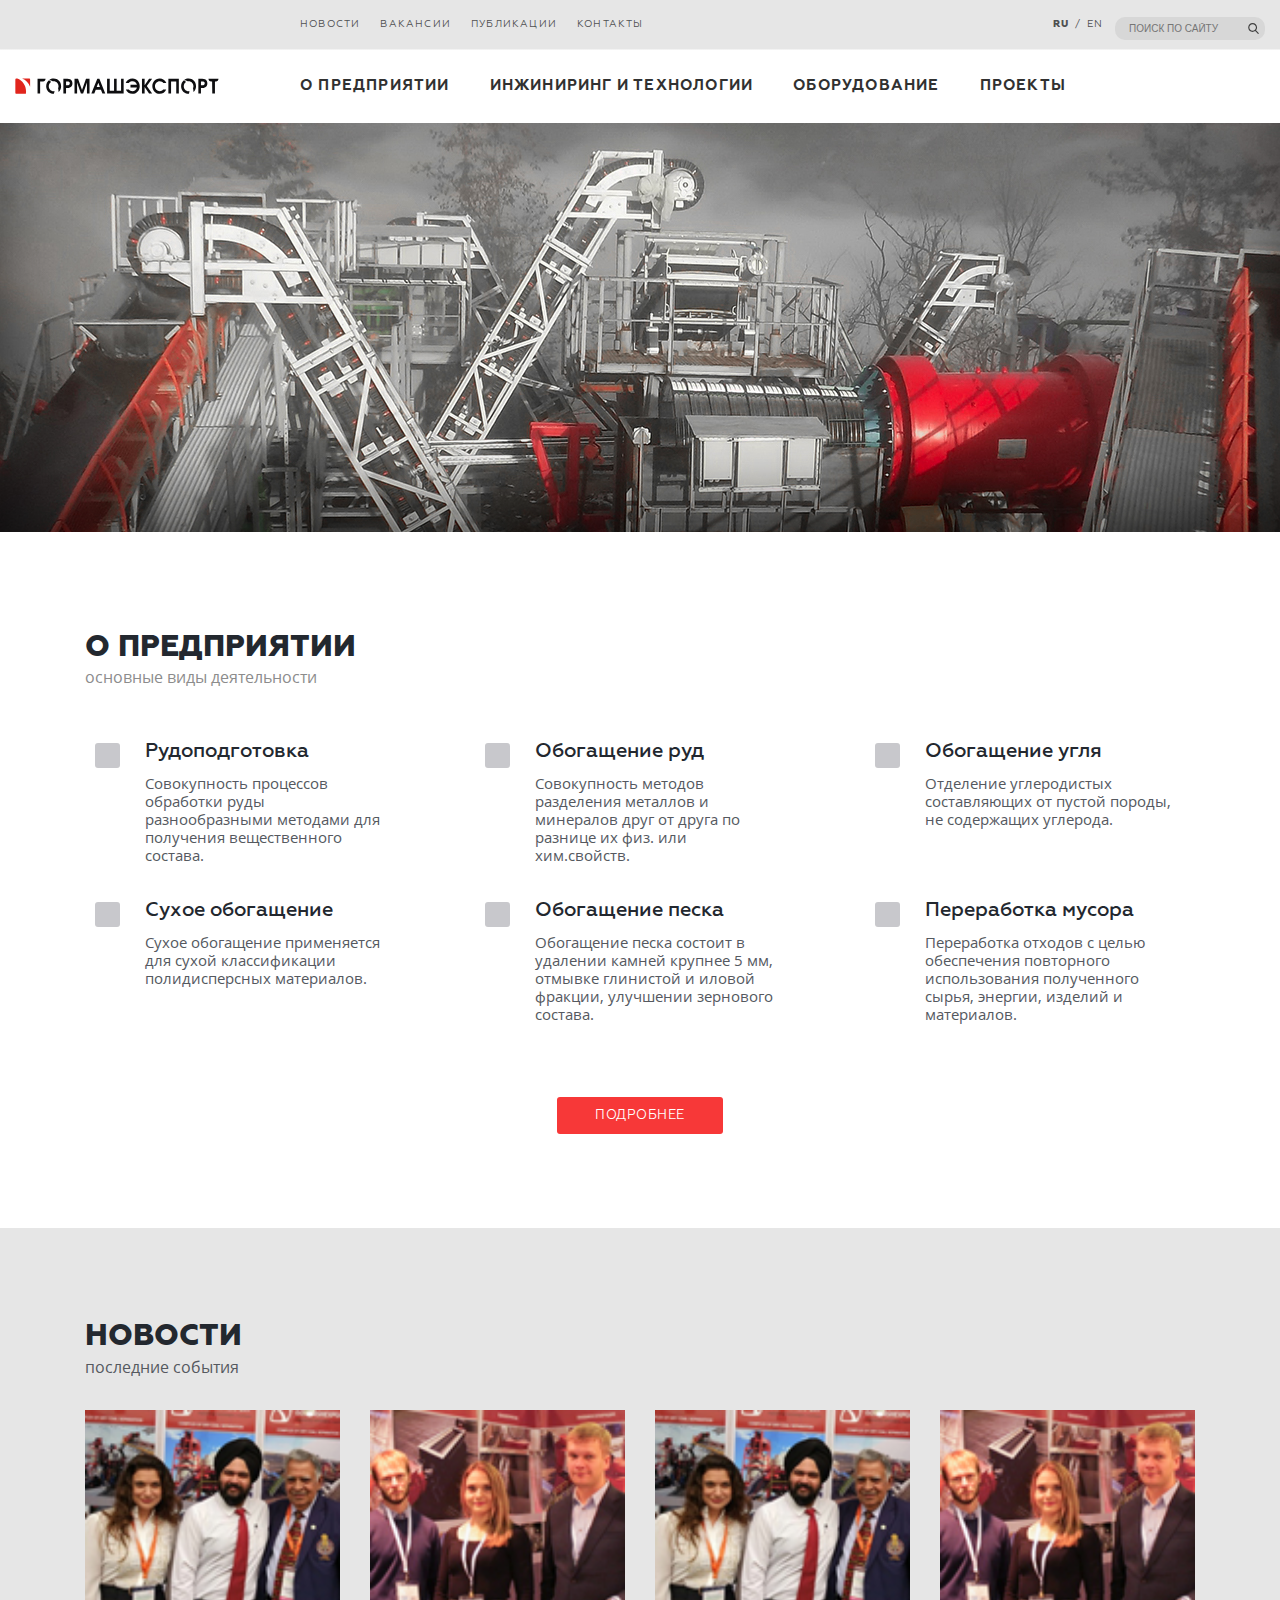
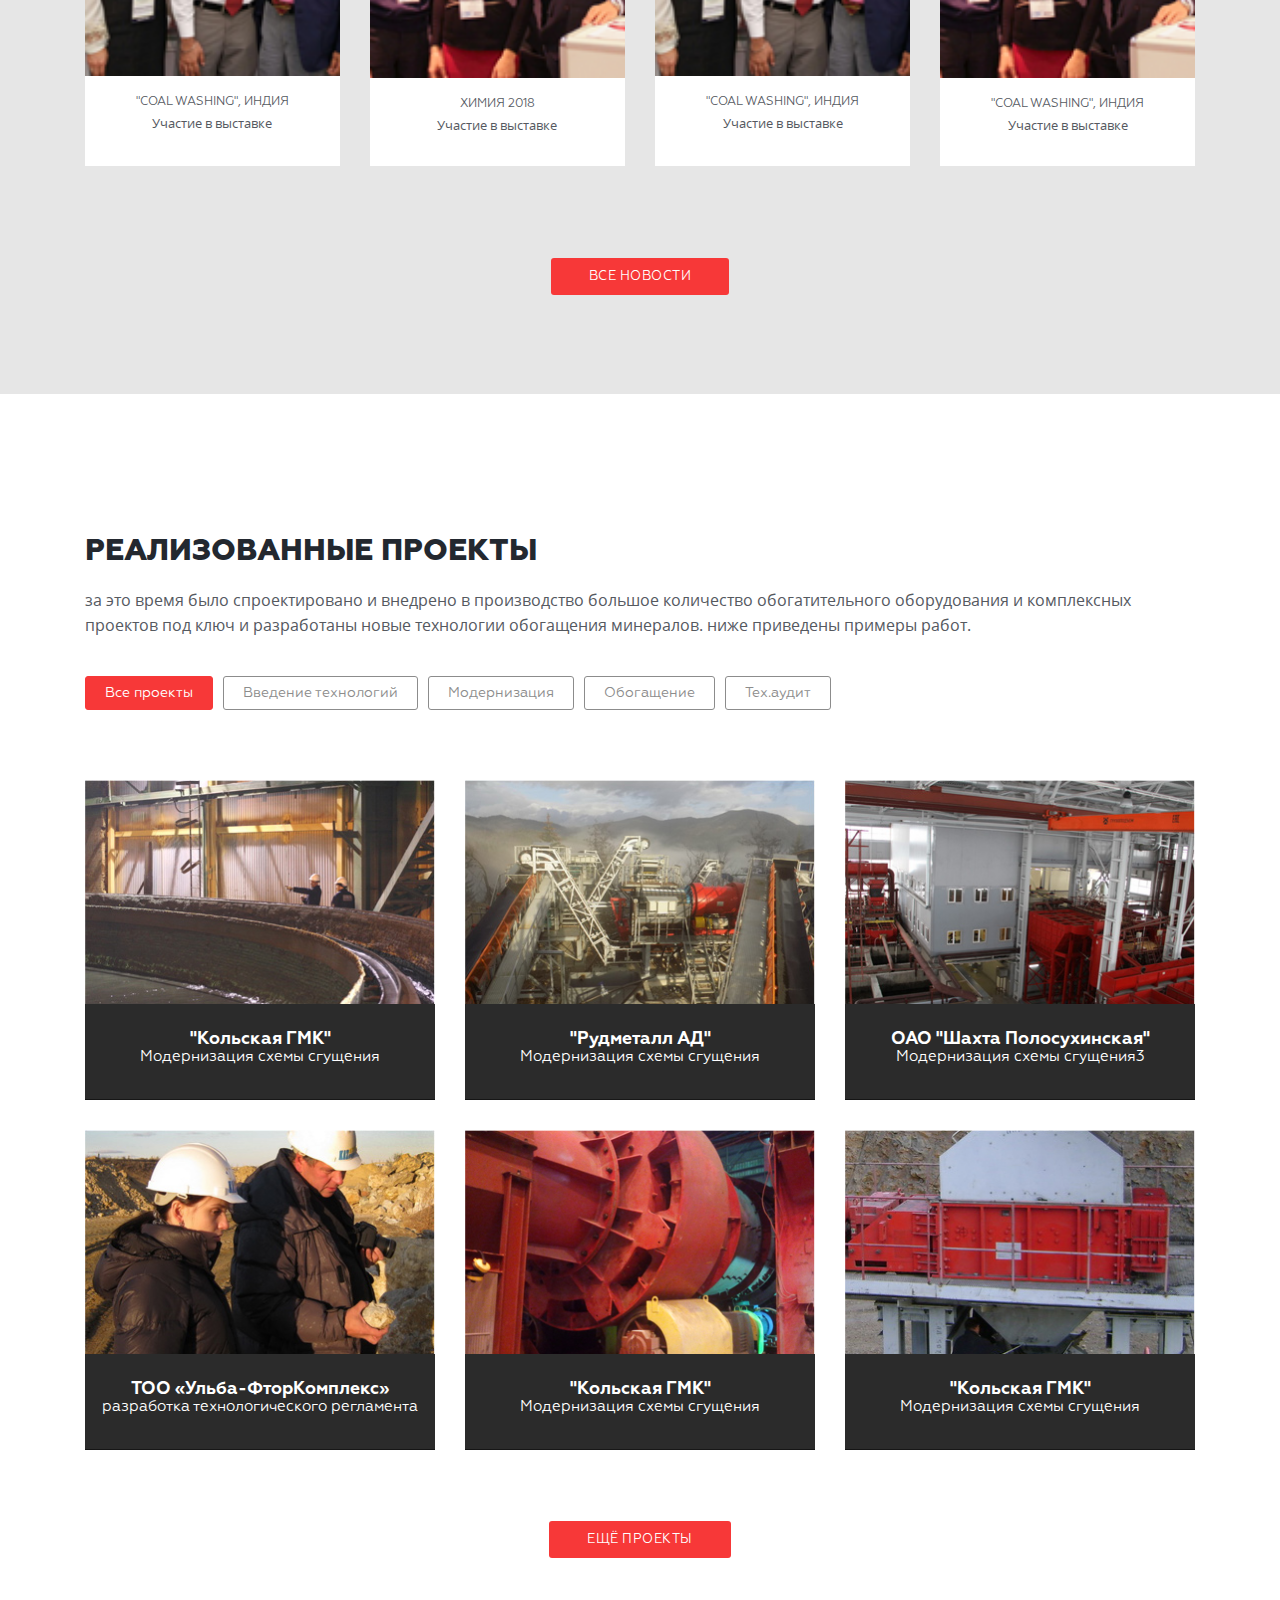
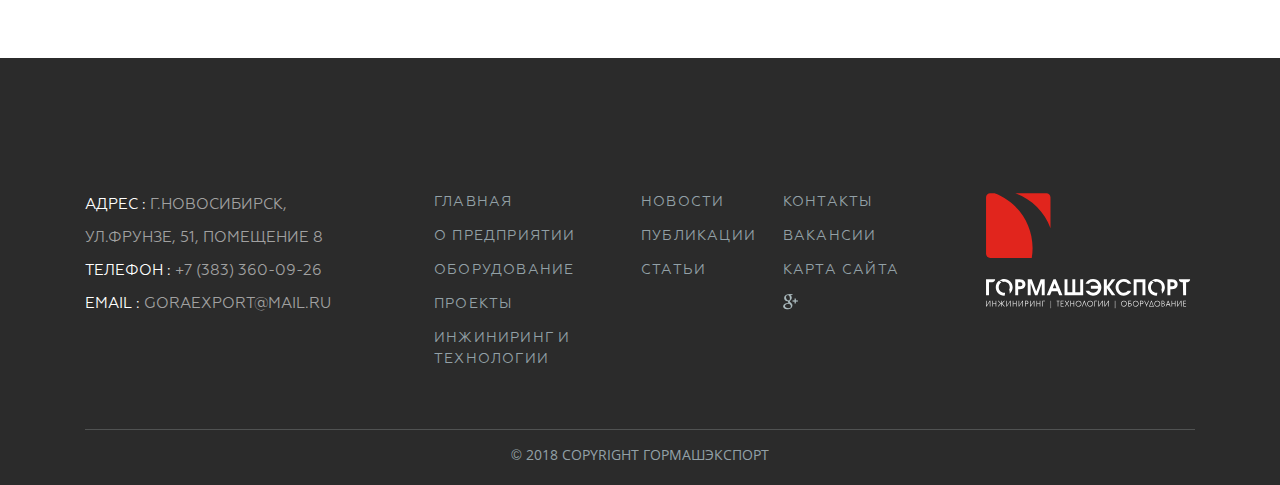
==== commit 2094307e: "end engineering.html" ====
--- a/index.html
+++ b/index.html
@@ -93,43 +93,43 @@
       </ul>
       <a href="" class="about__more link">Подробнее</a>
     </section>
-    <section class="news">
+    <section class="news  news--index">
       <div class="news__wrapper">
         <h2 class="news__title">Новости</h2>
         <p class="news__subtitle">Последние события</p>
         <div class="news__list">
           <section class="news__item">
             <div class="news__img-wrap">
-              <img src="./img/news-1.png" class="news__item__img" width="257" height="270">
-            </div>
-            <h3 class="news__img">
+              <img src="./img/news-1.png" class="news__img" width="257" height="270">
+            </div>
+            <h3 class="news__caption">
               "Coal Washing", Индия
             </h3>
             <p>Участие в выставке</p>
           </section>
           <section class="news__item">
             <div class="news__img-wrap">
-              <img src="./img/news-2.png" class="news__item__img" width="257" height="270">
-            </div>
-            <h3 class="news__img">
+              <img src="./img/news-2.png" class="news__img" width="257" height="270">
+            </div>
+            <h3 class="news__caption">
               Химия 2018
             </h3>
             <p>Участие в выставке</p>
           </section>
           <section class="news__item">
             <div class="news__img-wrap">
-              <img src="./img/news-1.png" class="news__item__img" width="257" height="270">
-            </div>
-            <h3 class="news__img">
+              <img src="./img/news-1.png" class="news__img" width="257" height="270">
+            </div>
+            <h3 class="news__caption">
               "Coal Washing", Индия
             </h3>
             <p>Участие в выставке</p>
           </section>
           <section class="news__item">
             <div class="news__img-wrap">
-              <img src="./img/news-2.png" class="news__item__img" width="257" height="270">
-            </div>
-            <h3 class="news__img">
+              <img src="./img/news-2.png" class="news__img" width="257" height="270">
+            </div>
+            <h3 class="news__caption">
               "Coal Washing", Индия
             </h3>
             <p>Участие в выставке</p>
--- a/css/style.css
+++ b/css/style.css
@@ -404,36 +404,38 @@
   font-size: 26px;
   font-family: 'Geometria', 'Verdana', sans-serif;
   font-weight: 700;
-  line-height: 34px;
+  line-height: 1em;
   text-align: center;
   text-transform: uppercase;
   letter-spacing: 2px; }
   .content__title.content__title--index {
     font-size: 0; }
 
-.content__breadcrumbs {
+.breadcrumbs {
+  padding-top: 30px;
+  margin-bottom: 26px;
   font-size: 13px;
   line-height: 20px; }
-  .content__breadcrumbs a {
+  .breadcrumbs a {
     padding-bottom: 2px;
     font-family: 'Open Sans', 'Arial', sans-serif;
     font-weight: normal;
     color: #d74444;
     text-decoration: none; }
-  .content__breadcrumbs a + a {
+  .breadcrumbs a + a {
     position: relative;
     margin-left: 10px;
     padding-left: 21px; }
-  .content__breadcrumbs a + a:before {
+  .breadcrumbs a + a:before {
     content: '';
     position: absolute;
     left: 0;
-    bottom: 10px;
+    bottom: 9px;
     display: block;
     width: 11px;
     height: 1px;
     background-color: #23282f; }
-  .content__breadcrumbs a + a:after {
+  .breadcrumbs a + a:after {
     content: '';
     position: absolute;
     left: 5px;
@@ -445,14 +447,62 @@
     border-right: 1px solid #23282f;
     -webkit-transform: rotate(45deg);
             transform: rotate(45deg); }
-  .content__breadcrumbs a[href] {
+  .breadcrumbs a[href] {
     color: #23282f;
     -webkit-box-shadow: 0 1px 0 0 #23282f;
             box-shadow: 0 1px 0 0 #23282f; }
-  .content__breadcrumbs a[href]:hover {
+  .breadcrumbs a[href]:hover {
     opacity: 0.4; }
-  .content__breadcrumbs a[href]:active {
+  .breadcrumbs a[href]:active {
     opacity: 0.8; }
+
+.pagination {
+  display: -webkit-box;
+  display: -ms-flexbox;
+  display: flex;
+  -webkit-box-pack: center;
+      -ms-flex-pack: center;
+          justify-content: center;
+  font-family: 'Geometria', 'Verdana', sans-serif;
+  font-weight: 400;
+  font-size: 12px;
+  line-height: 15px; }
+  .pagination a {
+    display: block;
+    color: #23282f;
+    font-weight: 700;
+    text-decoration: none; }
+  .pagination a[href] {
+    color: #23282f;
+    font-weight: 400; }
+  .pagination a[href]:hover {
+    opacity: 0.4; }
+  .pagination a[href]:active {
+    opacity: 0.8; }
+  .pagination a + a {
+    margin-left: 14px; }
+
+.pagination__prev,
+.pagination__next {
+  position: relative;
+  width: 10px;
+  font-size: 0; }
+
+.pagination__prev::before,
+.pagination__next::before {
+  content: '>';
+  position: absolute;
+  top: 4px;
+  width: 7px;
+  height: 7px;
+  border-top: 1px solid #23282f;
+  border-right: 1px solid #23282f;
+  -webkit-transform: rotate(45deg);
+          transform: rotate(45deg); }
+
+.pagination__prev::before {
+  -webkit-transform: rotate(-135deg);
+          transform: rotate(-135deg); }
 
 .about {
   margin: 0;
@@ -485,7 +535,8 @@
   padding: 0 10px;
   padding-bottom: 20px; }
 
-.about__item {
+.about__item,
+.about--aside .about__item {
   position: relative;
   margin: 0 auto;
   margin-top: 10px;
@@ -498,7 +549,8 @@
   background-color: #fff;
   list-style: none;
   border-bottom: 2px solid #a5a5aa; }
-  .about__item::before {
+  .about__item::before,
+  .about--aside .about__item::before {
     content: "";
     position: absolute;
     top: 21px;
@@ -507,19 +559,37 @@
     height: 23px;
     background-color: #c8c8cc;
     border-radius: 3px; }
-  .about__item:hover {
+  .about__item:hover,
+  .about--aside .about__item:hover {
     -webkit-box-shadow: 0 -2px 2px 0 rgba(255, 255, 255, 0.9);
             box-shadow: 0 -2px 2px 0 rgba(255, 255, 255, 0.9); }
-  .about__item:hover::before {
+  .about__item:hover::before,
+  .about--aside .about__item:hover::before {
     background-color: #f73838; }
-  .about__item:active {
+  .about__item:active,
+  .about--aside .about__item:active {
     -webkit-box-shadow: 0 -1px 2px 0 #a5a5aa;
             box-shadow: 0 -1px 2px 0 #a5a5aa; }
-  .about__item:active::before {
+  .about__item:active::before,
+  .about--aside .about__item:active::before {
     background-color: #ac1212; }
+
+.about--aside {
+  padding-bottom: 30px; }
+  .about--aside a {
+    text-decoration: none;
+    color: inherit; }
+  .about--aside .about__item {
+    border-bottom: none;
+    cursor: pointer; }
+  .about--aside .about__item-caption {
+    -webkit-box-shadow: 0 1px 0 0px #23282f;
+            box-shadow: 0 1px 0 0px #23282f;
+    padding-bottom: 8px; }
 
 .about__item-caption {
   margin: 0;
+  margin-bottom: 14px;
   font-family: "Geometria", "Verdana", sans-serif;
   font-weight: 500;
   font-size: 18px;
@@ -530,14 +600,19 @@
   display: none; }
 
 .news {
+  position: relative;
   margin: 0;
   padding-bottom: 22px;
   background-color: #e6e6e6; }
 
+.news__wrapper {
+  padding: 0 10px; }
+
 .news__title {
   margin: 0;
-  padding-top: 10px;
-  padding-bottom: 29px;
+  margin-top: 13px;
+  margin-bottom: 4px;
+  padding: 0;
   font-family: 'Geometria', 'Verdana', sans-serif;
   font-weight: 800;
   font-size: 18px;
@@ -564,29 +639,47 @@
           flex-direction: row;
   -ms-flex-wrap: wrap;
       flex-wrap: wrap;
-  -webkit-box-pack: center;
-      -ms-flex-pack: center;
-          justify-content: center;
-  margin: 0 auto;
-  padding: 0 10px;
+  -webkit-box-pack: justify;
+      -ms-flex-pack: justify;
+          justify-content: space-between;
+  margin: 0 -10px;
   font-size: 0;
   line-height: 0; }
 
 .news__item {
   position: relative;
   margin: 0 10px;
-  margin-bottom: 17px;
+  margin-bottom: 25px;
   padding: 0;
   width: calc(50% - 20px);
   min-width: 91px;
-  background-color: #fff;
+  background-color: #2b2b2b;
+  color: #fff;
   list-style: none;
   border-bottom: 2px solid #a5a5aa; }
+  .news__item p {
+    margin: 0;
+    margin-bottom: 30px;
+    padding: 0 10px; }
+
+.news--index .news__list {
+  margin: 0 auto;
+  padding: 0 10px; }
+
+.news--index .news__item {
+  background-color: #fff;
+  color: inherit; }
+
+.news--index .news__title {
+  color: #23282f; }
 
 .news__caption {
   margin: 0;
-  padding: 14px 10px;
-  font-weight: 500;
+  margin-top: 15px;
+  margin-bottom: 4px;
+  padding: 0 10px;
+  font-family: 'Geometria', 'Verdana', sans-serif;
+  font-weight: 400;
   font-size: 11px;
   line-height: 1.2em;
   text-align: center;
@@ -600,6 +693,11 @@
   display: table;
   margin: 22px auto;
   white-space: nowrap; }
+
+.news__pagination {
+  position: relative;
+  bottom: -20px;
+  padding-bottom: 40px; }
 
 .projects {
   margin: 0;
@@ -692,18 +790,55 @@
   .article img {
     margin: 0;
     margin-bottom: 50px; }
-
-.article__subtitle {
+  .article h3 {
+    font-size: 12px;
+    line-height: 24px;
+    font-weight: bolder;
+    line-height: 1.2em;
+    text-transform: uppercase; }
+  .article strong {
+    color: #d74444;
+    font-weight: inherit; }
+  .article table {
+    margin-bottom: 40px;
+    width: 100%;
+    border-collapse: collapse; }
+  .article td,
+  .article th {
+    padding: 6px 5px;
+    text-transform: uppercase;
+    text-align: center;
+    border: 1px solid #383838; }
+  .article thead,
+  .article th {
+    background-color: #e6e6e6; }
+  .article ul,
+  .article ol {
+    margin: 0;
+    margin-top: -34px;
+    padding: 0;
+    padding-left: 16px;
+    margin-bottom: 35px; }
+  .article li {
+    margin: 2px 0; }
+
+.article__title {
   margin: 0;
-  margin-top: 36px;
-  margin-bottom: 50px;
-  font-family: 'Geometria';
+  margin-top: 26px;
+  margin-bottom: 30px;
+  font-family: 'Geometria', 'Verdana', sans-serif;
+  font-size: 18px;
   font-weight: 800;
-  font-size: 30px;
   color: #23282f;
   text-transform: uppercase; }
 
-@media (min-width: 768px) {
+.article--aside {
+  padding-bottom: 0; }
+  .article--aside::after {
+    clear: both;
+    content: '';
+    display: table; }
+  @media (min-width: 768px) {
   .link {
     font-size: 13px;
     line-height: 17px;
@@ -732,8 +867,8 @@
         -ms-flex-direction: row;
             flex-direction: row; }
   .menu__item {
-    font-size: 11px;
-    line-height: 19px;
+    font-size: 12px;
+    line-height: 24px;
     padding-right: 10px;
     padding-left: 10px; }
   .menu__item a {
@@ -897,12 +1032,33 @@
   .content__title {
     min-height: 240px;
     font-size: 60px;
-    font-weight: 800;
-    line-height: 240px; }
+    font-weight: 800; }
+  .breadcrumbs {
+    padding-top: 60px;
+    margin-bottom: 30px;
+    font-size: 14px; }
+    .breadcrumbs a + a:before {
+      bottom: 10px; }
+  .pagination {
+    font-size: 14px;
+    line-height: 20px;
+    -webkit-box-pack: end;
+        -ms-flex-pack: end;
+            justify-content: flex-end; }
+  .pagination__prev::before,
+  .pagination__next::before {
+    top: 6px; }
   .about {
     margin: 0 auto;
     margin-bottom: 60px;
     background-color: #fff; }
+    .about.about--aside {
+      padding: 0;
+      margin: 0;
+      float: right;
+      position: relative;
+      width: 49%;
+      top: -55px; }
   .about__item {
     padding-left: 70px;
     padding-right: 10px;
@@ -914,11 +1070,34 @@
       left: 0px;
       width: 25px;
       height: 25px; }
+    .about__item:active {
+      -webkit-box-shadow: none;
+              box-shadow: none; }
+  .about--aside .about__list {
+    margin: 0;
+    padding: 0;
+    margin-left: 30px; }
+  .about--aside .about__item {
+    background-color: #e7e8eb;
+    margin-top: 0;
+    margin-bottom: 10px;
+    padding-bottom: 0;
+    max-width: none; }
+    .about--aside .about__item:hover {
+      background-color: #d7d7da; }
+    .about--aside .about__item:hover::before {
+      background-color: #9f9f9f; }
+    .about--aside .about__item:active {
+      background-color: #fff;
+      -webkit-box-shadow: none;
+              box-shadow: none; }
+    .about--aside .about__item:active::before {
+      background-color: #d21f1f; }
   .about__more {
     display: table;
     margin: 22px auto;
     white-space: nowrap; }
-  .news {
+  .news--index {
     padding-top: 60px; }
   .news__wrapper {
     margin: 0 auto; }
@@ -926,8 +1105,13 @@
     font-size: 18px;
     line-height: 24px; }
   .news__item {
-    width: calc(25% - 20px);
+    width: calc(25% - 28px);
     border-bottom-color: transparent; }
+  .news__caption {
+    font-size: 12px; }
+  .news__pagination {
+    bottom: 53px;
+    padding-bottom: 0; }
   .projects__wrapper {
     margin: 0 auto; }
   .project {
@@ -936,13 +1120,28 @@
       display: block; }
   .article {
     margin: 0 auto; }
+    .article h3 {
+      font-size: 15px;
+      line-height: 12px;
+      margin-bottom: 25px; }
   .article__wrapper {
     -webkit-column-count: 2;
             column-count: 2;
     -webkit-column-gap: 30px;
-            column-gap: 30px; } }
-
-@media (min-width: 768px) and (min-width: 768px) {
+            column-gap: 30px; }
+  .article__title {
+    margin-top: 30px;
+    margin-bottom: 40px;
+    font-size: 18px;
+    line-height: 24px; }
+  .article--aside {
+    padding-bottom: 40px; }
+    .article--aside .article__wrapper {
+      float: left;
+      -webkit-column-count: 1;
+              column-count: 1;
+      width: 51%; } }
+  @media (min-width: 768px) and (min-width: 768px) {
     .about {
       padding-left: 10px;
       padding-right: 10px;
@@ -959,8 +1158,7 @@
       padding-left: 10px;
       padding-right: 10px;
       max-width: 750px; } }
-
-@media (min-width: 1140px) {
+  @media (min-width: 1140px) {
   .link {
     font-size: 13px;
     line-height: 17px;
@@ -1064,13 +1262,16 @@
     border-top: 1px solid #505252; }
   .content__title {
     min-height: 409px;
-    font-size: 90px;
-    line-height: 409px; }
-  .content__breadcrumbs {
+    font-size: 90px; }
+  .breadcrumbs {
     padding-top: 92px;
-    padding-left: 15px;
-    padding-right: 15px;
-    font-size: 14px; }
+    margin-bottom: 35px; }
+  .pagination {
+    font-size: 16px;
+    line-height: 25px; }
+  .pagination__prev::before,
+  .pagination__next::before {
+    top: 9px; }
   .about {
     margin-bottom: 94px;
     padding-top: 100px; }
@@ -1110,11 +1311,28 @@
     width: auto;
     background-color: #fff;
     list-style: none; }
-    .about__item:nth-child(even) {
-      margin: 0; }
+  .about--aside {
+    top: -75px; }
+  .about--aside .about__list {
+    margin-left: 163px; }
+  .about--aside .about__item {
+    padding-top: 28px;
+    border-radius: 3px;
+    padding-bottom: 0;
+    margin-bottom: 34px; }
+    .about--aside .about__item:before {
+      top: 30px;
+      width: 24px;
+      height: 24px; }
   .news {
-    padding-top: 93px;
     padding-bottom: 77px; }
+  .news--index {
+    padding-top: 80px; }
+    .news--index .news__list {
+      margin: 0 -10px;
+      padding: 0;
+      padding-top: 30px;
+      padding-bottom: 45px; }
   .news__title {
     font-size: 30px;
     line-height: 30px;
@@ -1134,11 +1352,13 @@
   .news__list {
     padding: 0;
     padding-top: 33px;
-    padding-bottom: 49px; }
+    padding-bottom: 45px; }
   .news__item {
     font-size: 13px;
     line-height: 18px;
     text-align: center; }
+  .news__pagination {
+    bottom: 53px; }
   .projects {
     padding-top: 30px;
     margin-bottom: 100px; }
@@ -1207,9 +1427,24 @@
     background-color: #2b2b2b;
     background-image: none; }
   .project__img-wrap {
-    height: 225px; } }
-
-@media (min-width: 768px) and (min-width: 1140px) {
+    height: 225px; }
+  .article--aside {
+    padding-bottom: 60px; }
+    .article--aside::after {
+      clear: both;
+      content: '';
+      display: table; }
+    .article--aside .article__wrapper {
+      float: left;
+      -webkit-column-count: 1;
+              column-count: 1;
+      width: 51%; }
+  .article__title {
+    margin-top: 35px;
+    margin-bottom: 50px;
+    font-size: 30px;
+    line-height: 30px; } }
+  @media (min-width: 768px) and (min-width: 1140px) {
   .search__label {
     top: 3px;
     right: -16px; }
@@ -1259,14 +1494,12 @@
       padding-left: 15px;
       max-width: 1110px;
       width: 100%; } }
-
-@media (min-width: 1140px) and (min-width: 768px) {
+  @media (min-width: 1140px) and (min-width: 768px) {
     .footer__wrapper {
       padding-left: 10px;
       padding-right: 10px;
       max-width: 750px; } }
-
-@media (min-width: 1140px) and (min-width: 1140px) {
+  @media (min-width: 1140px) and (min-width: 1140px) {
     .footer__wrapper {
       margin-left: auto;
       margin-right: auto;
@@ -1274,8 +1507,7 @@
       padding-left: 15px;
       max-width: 1110px;
       width: 100%; } }
-
-@media (max-width: 767px) {
+  @media (max-width: 767px) {
   .menu--closed .menu__item {
     display: none; }
   .menu--opened .menu__wrapper {
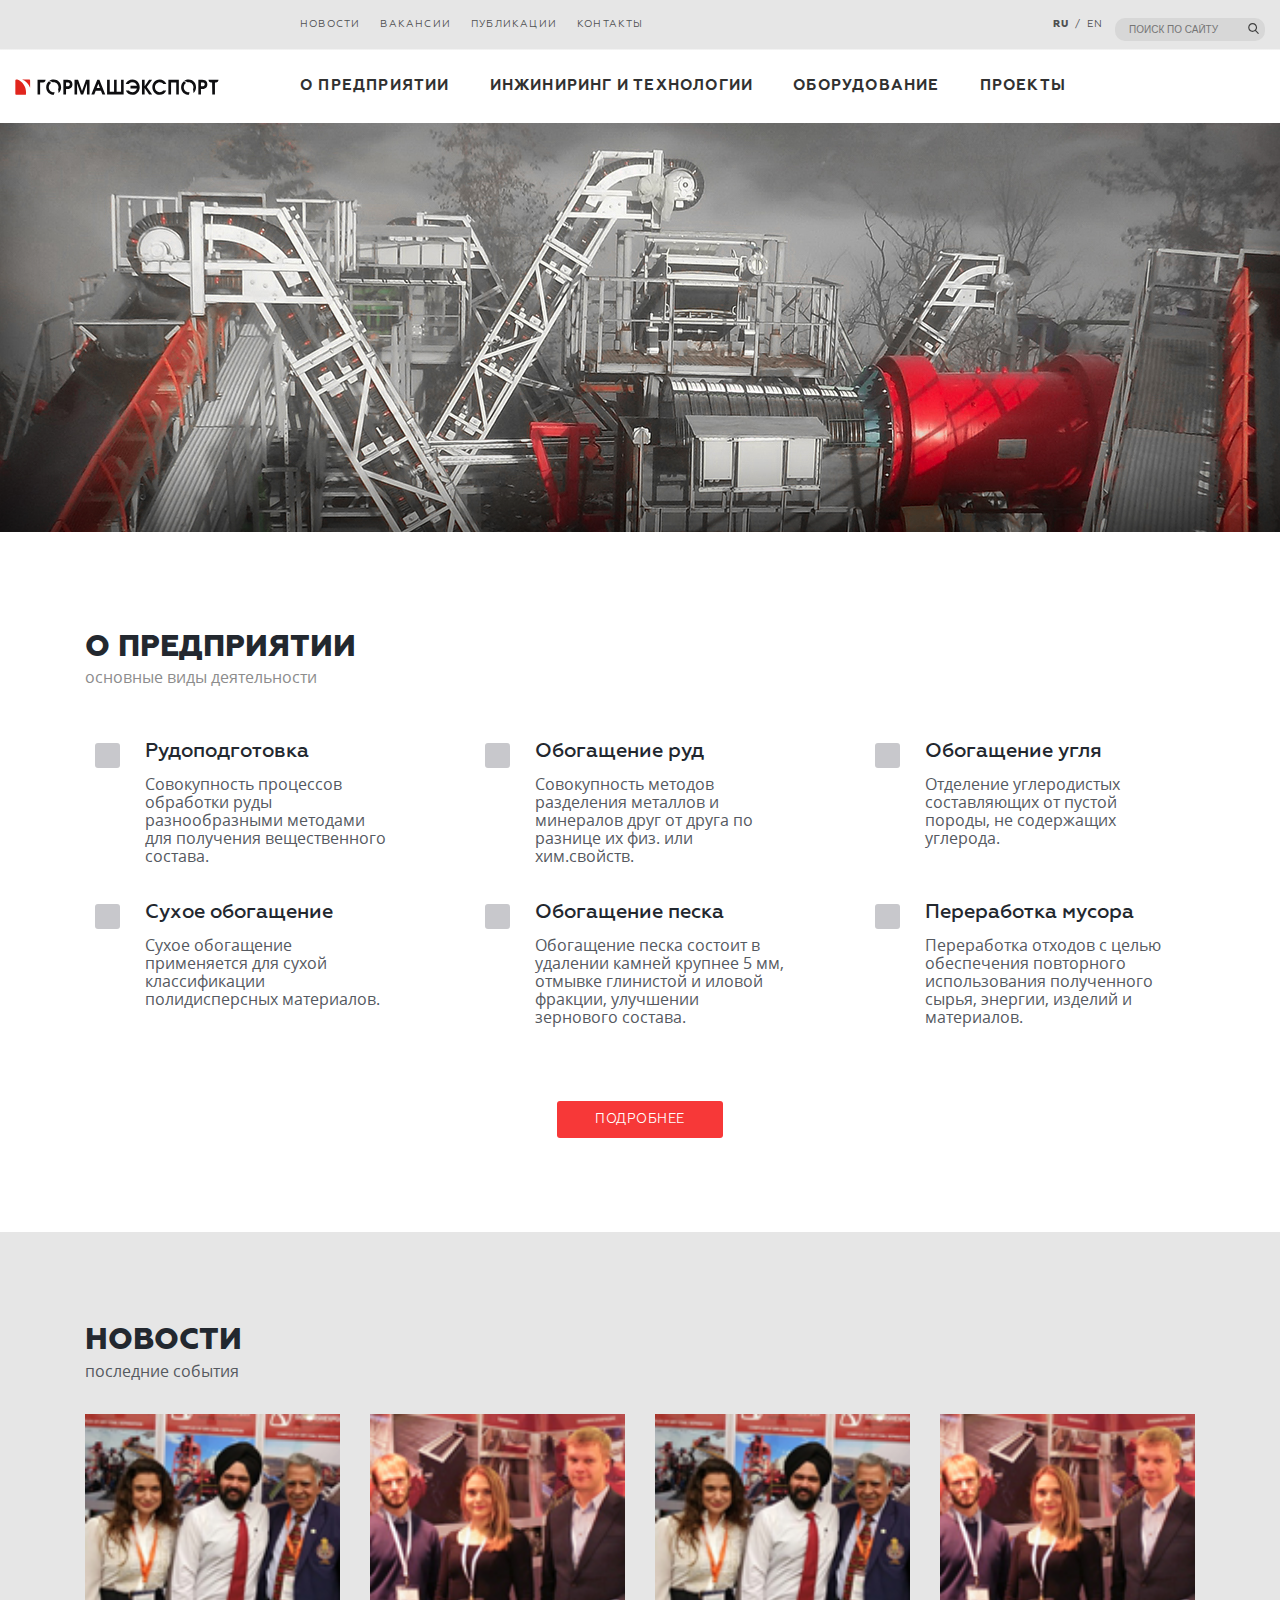
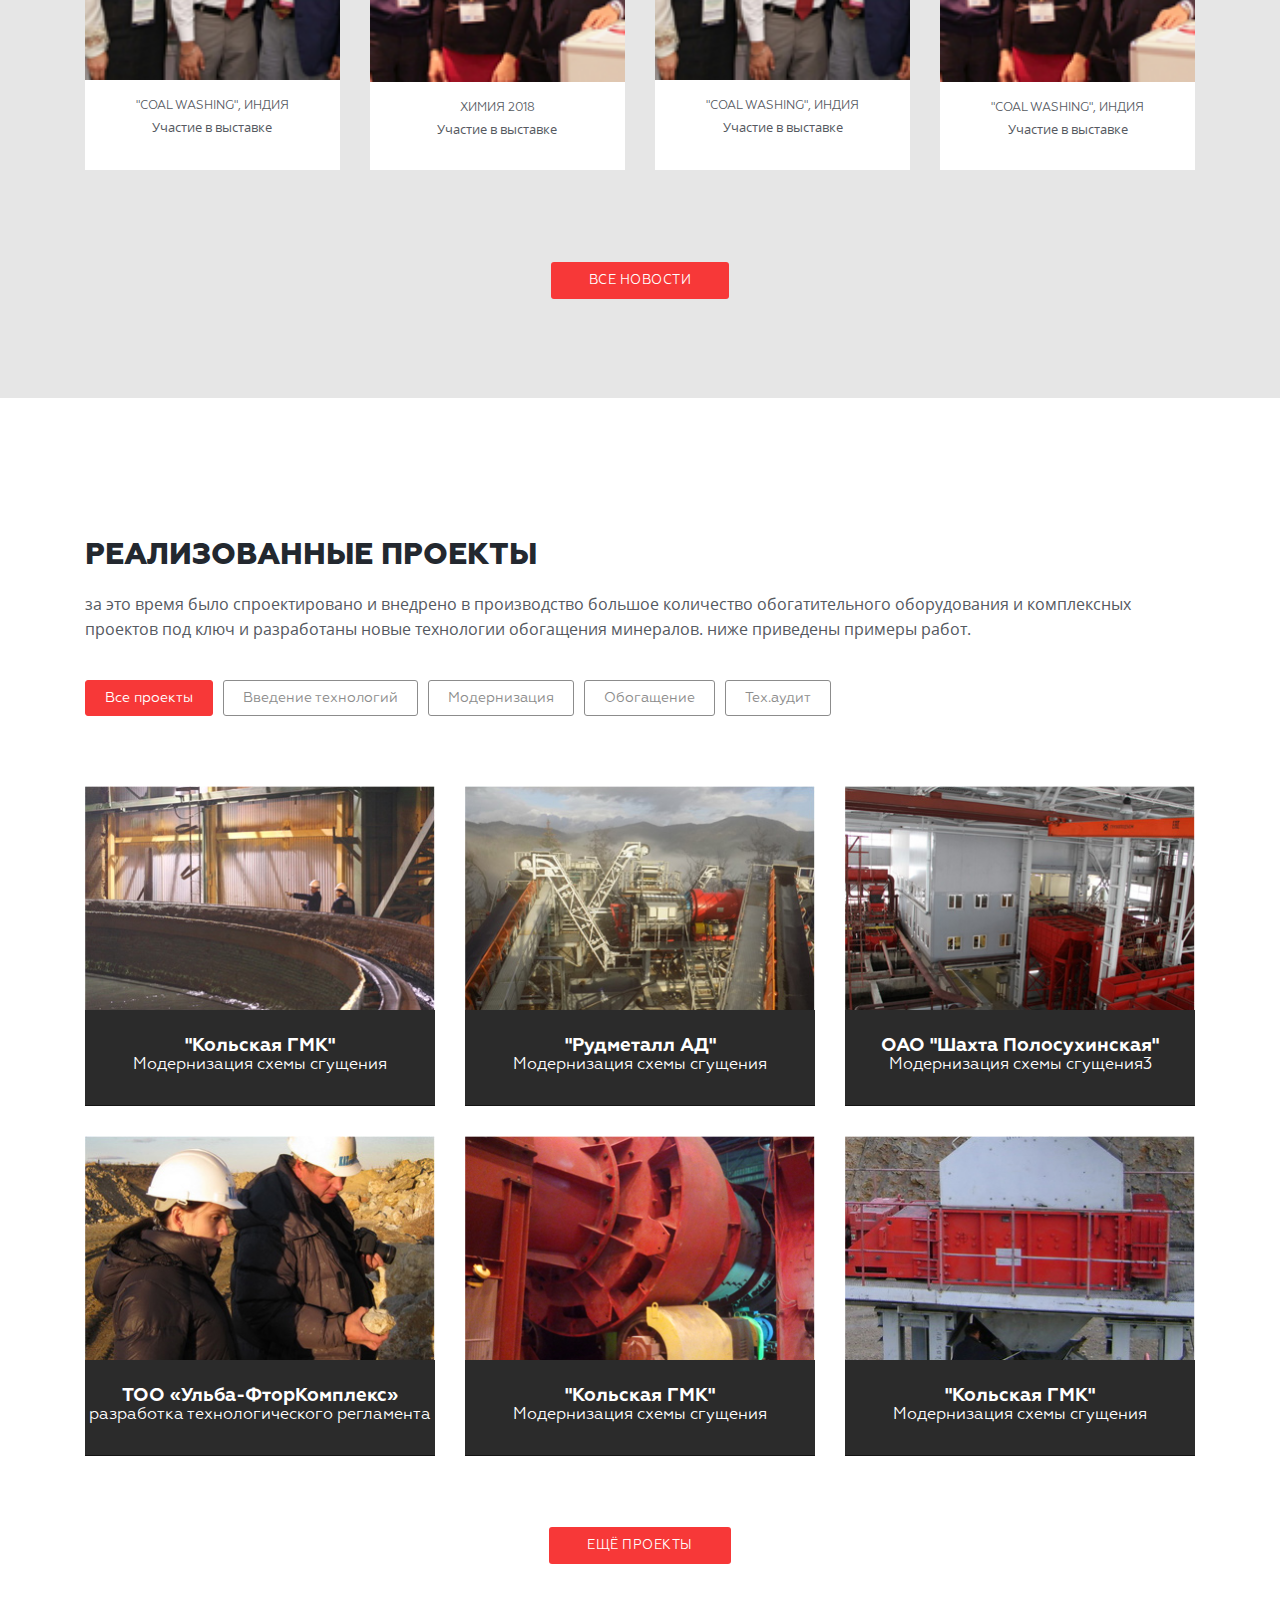
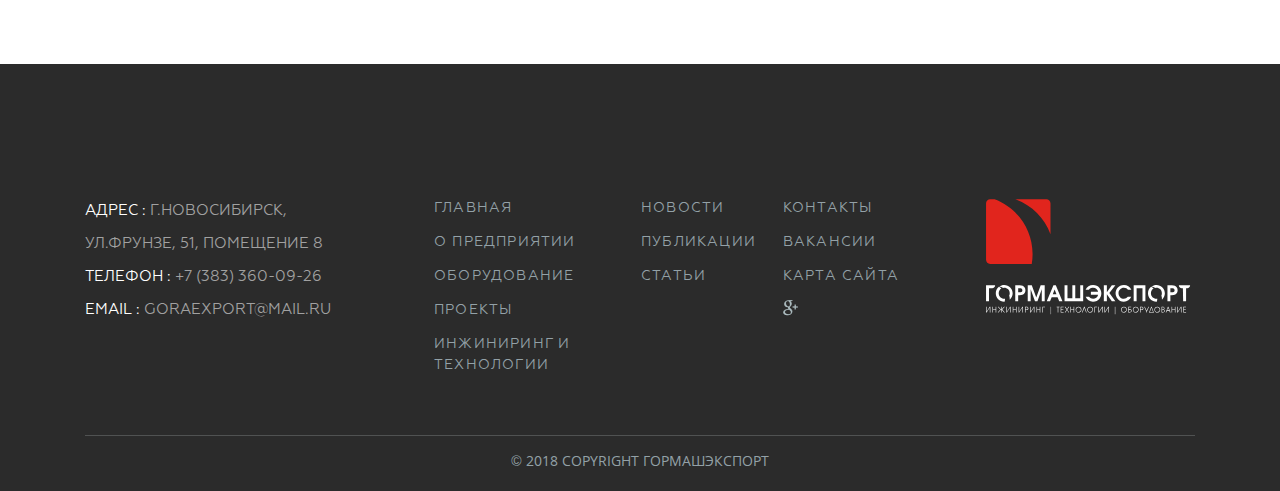
==== commit f71fae02: "the end" ====
--- a/index.html
+++ b/index.html
@@ -3,6 +3,7 @@
 <head>
   <meta charset="UTF-8">
   <meta name="viewport" content="width=device-width, initial-scale=1.0, maximum-scale=1.0, user-scalable=no">
+  <meta name="theme-color" content="#ac1212">
   <title>Гормашэкспорт</title>
   <link rel="icon" type="image/ico" href="favicon.ico">
   <link href="css/style.css" rel="stylesheet">
@@ -93,49 +94,49 @@
       </ul>
       <a href="" class="about__more link">Подробнее</a>
     </section>
-    <section class="news  news--index">
-      <div class="news__wrapper">
-        <h2 class="news__title">Новости</h2>
-        <p class="news__subtitle">Последние события</p>
-        <div class="news__list">
-          <section class="news__item">
-            <div class="news__img-wrap">
-              <img src="./img/news-1.png" class="news__img" width="257" height="270">
-            </div>
-            <h3 class="news__caption">
+    <section class="content__news  gallery  gallery--index">
+      <div class="gallery__wrapper">
+        <h2 class="gallery__title">Новости</h2>
+        <p class="gallery__subtitle">Последние события</p>
+        <div class="gallery__list">
+          <section class="gallery__item">
+            <div class="gallery__img-wrap">
+              <img src="./img/news-1.png" class="gallery__img" width="257" height="270">
+            </div>
+            <h3 class="gallery__caption">
               "Coal Washing", Индия
             </h3>
             <p>Участие в выставке</p>
           </section>
-          <section class="news__item">
-            <div class="news__img-wrap">
-              <img src="./img/news-2.png" class="news__img" width="257" height="270">
-            </div>
-            <h3 class="news__caption">
+          <section class="gallery__item">
+            <div class="gallery__img-wrap">
+              <img src="./img/news-2.png" class="gallery__img" width="257" height="270">
+            </div>
+            <h3 class="gallery__caption">
               Химия 2018
             </h3>
             <p>Участие в выставке</p>
           </section>
-          <section class="news__item">
-            <div class="news__img-wrap">
-              <img src="./img/news-1.png" class="news__img" width="257" height="270">
-            </div>
-            <h3 class="news__caption">
+          <section class="gallery__item">
+            <div class="gallery__img-wrap">
+              <img src="./img/news-1.png" class="gallery__img" width="257" height="270">
+            </div>
+            <h3 class="gallery__caption">
               "Coal Washing", Индия
             </h3>
             <p>Участие в выставке</p>
           </section>
-          <section class="news__item">
-            <div class="news__img-wrap">
-              <img src="./img/news-2.png" class="news__img" width="257" height="270">
-            </div>
-            <h3 class="news__caption">
+          <section class="gallery__item">
+            <div class="gallery__img-wrap">
+              <img src="./img/news-2.png" class="gallery__img" width="257" height="270">
+            </div>
+            <h3 class="gallery__caption">
               "Coal Washing", Индия
             </h3>
             <p>Участие в выставке</p>
           </section>
         </div>
-        <a href="" class="news__all link">Все новости</a>
+        <a href="" class="gallery__all link">Все новости</a>
       </div>
     </section>
 
--- a/css/style.css
+++ b/css/style.css
@@ -55,6 +55,7 @@
   font-weight: 400;
   font-size: 12px;
   line-height: 15px;
+  text-align: center;
   text-decoration: none;
   text-transform: uppercase;
   letter-spacing: 0.5px;
@@ -66,6 +67,19 @@
     background-color: #d21f1f; }
   .link:active {
     background-color: #ac1212; }
+  .link.link--invers {
+    color: #55595f;
+    background-color: #fff;
+    -webkit-box-shadow: inset 0 0 0 1px #55595f;
+            box-shadow: inset 0 0 0 1px #55595f; }
+    .link.link--invers:hover {
+      -webkit-box-shadow: inset 0 0 0 1px #f73838;
+              box-shadow: inset 0 0 0 1px #f73838; }
+    .link.link--invers:active {
+      color: #fff;
+      background-color: #f73838;
+      -webkit-box-shadow: none;
+              box-shadow: none; }
 
 .page {
   background-color: #fff;
@@ -73,8 +87,8 @@
   font-family: 'Open Sans', 'Arial' , sans-serif;
   font-style: normal;
   font-weight: normal;
-  font-size: 12px;
-  line-height: 15px;
+  font-size: 14px;
+  line-height: 21px;
   margin: 0;
   min-width: 320px;
   padding: 0; }
@@ -381,6 +395,17 @@
 
 .content {
   margin-top: 50px; }
+
+.content__wrapper {
+  display: -webkit-box;
+  display: -ms-flexbox;
+  display: flex;
+  -webkit-box-orient: vertical;
+  -webkit-box-direction: normal;
+      -ms-flex-direction: column;
+          flex-direction: column;
+  margin: 0 auto;
+  padding: 0 15px; }
 
 .content__title {
   margin: 0;
@@ -411,26 +436,32 @@
   .content__title.content__title--index {
     font-size: 0; }
 
+.content__news {
+  background-color: #e6e6e6; }
+
 .breadcrumbs {
   padding-top: 30px;
   margin-bottom: 26px;
   font-size: 13px;
   line-height: 20px; }
   .breadcrumbs a {
-    padding-bottom: 2px;
+    display: inline-block;
+    padding-bottom: 0;
+    margin-bottom: 4px;
+    margin-right: 10px;
     font-family: 'Open Sans', 'Arial', sans-serif;
     font-weight: normal;
     color: #d74444;
+    line-height: 26px;
     text-decoration: none; }
   .breadcrumbs a + a {
     position: relative;
-    margin-left: 10px;
-    padding-left: 21px; }
+    margin-left: 21px; }
   .breadcrumbs a + a:before {
     content: '';
     position: absolute;
-    left: 0;
-    bottom: 9px;
+    left: -21px;
+    top: 14px;
     display: block;
     width: 11px;
     height: 1px;
@@ -438,8 +469,8 @@
   .breadcrumbs a + a:after {
     content: '';
     position: absolute;
-    left: 5px;
-    top: 8px;
+    left: -14px;
+    top: 12px;
     display: block;
     width: 4px;
     height: 4px;
@@ -456,333 +487,7 @@
   .breadcrumbs a[href]:active {
     opacity: 0.8; }
 
-.pagination {
-  display: -webkit-box;
-  display: -ms-flexbox;
-  display: flex;
-  -webkit-box-pack: center;
-      -ms-flex-pack: center;
-          justify-content: center;
-  font-family: 'Geometria', 'Verdana', sans-serif;
-  font-weight: 400;
-  font-size: 12px;
-  line-height: 15px; }
-  .pagination a {
-    display: block;
-    color: #23282f;
-    font-weight: 700;
-    text-decoration: none; }
-  .pagination a[href] {
-    color: #23282f;
-    font-weight: 400; }
-  .pagination a[href]:hover {
-    opacity: 0.4; }
-  .pagination a[href]:active {
-    opacity: 0.8; }
-  .pagination a + a {
-    margin-left: 14px; }
-
-.pagination__prev,
-.pagination__next {
-  position: relative;
-  width: 10px;
-  font-size: 0; }
-
-.pagination__prev::before,
-.pagination__next::before {
-  content: '>';
-  position: absolute;
-  top: 4px;
-  width: 7px;
-  height: 7px;
-  border-top: 1px solid #23282f;
-  border-right: 1px solid #23282f;
-  -webkit-transform: rotate(45deg);
-          transform: rotate(45deg); }
-
-.pagination__prev::before {
-  -webkit-transform: rotate(-135deg);
-          transform: rotate(-135deg); }
-
-.about {
-  margin: 0;
-  background-color: #e6e6e6; }
-
-.about__title,
-.about__subtitle {
-  position: absolute;
-  width: 1px;
-  height: 1px;
-  margin: -1px;
-  padding: 0;
-  border: 0;
-  clip: rect(0 0 0 0); }
-
-.about__list {
-  display: -webkit-box;
-  display: -ms-flexbox;
-  display: flex;
-  -webkit-box-orient: horizontal;
-  -webkit-box-direction: normal;
-      -ms-flex-direction: row;
-          flex-direction: row;
-  -webkit-box-pack: justify;
-      -ms-flex-pack: justify;
-          justify-content: space-between;
-  -ms-flex-wrap: wrap;
-      flex-wrap: wrap;
-  margin: 0 auto;
-  padding: 0 10px;
-  padding-bottom: 20px; }
-
-.about__item,
-.about--aside .about__item {
-  position: relative;
-  margin: 0 auto;
-  margin-top: 10px;
-  padding-top: 21px;
-  padding-left: 78px;
-  padding-right: 20px;
-  padding-bottom: 25px;
-  min-width: 182px;
-  max-width: 250px;
-  background-color: #fff;
-  list-style: none;
-  border-bottom: 2px solid #a5a5aa; }
-  .about__item::before,
-  .about--aside .about__item::before {
-    content: "";
-    position: absolute;
-    top: 21px;
-    left: 30px;
-    width: 23px;
-    height: 23px;
-    background-color: #c8c8cc;
-    border-radius: 3px; }
-  .about__item:hover,
-  .about--aside .about__item:hover {
-    -webkit-box-shadow: 0 -2px 2px 0 rgba(255, 255, 255, 0.9);
-            box-shadow: 0 -2px 2px 0 rgba(255, 255, 255, 0.9); }
-  .about__item:hover::before,
-  .about--aside .about__item:hover::before {
-    background-color: #f73838; }
-  .about__item:active,
-  .about--aside .about__item:active {
-    -webkit-box-shadow: 0 -1px 2px 0 #a5a5aa;
-            box-shadow: 0 -1px 2px 0 #a5a5aa; }
-  .about__item:active::before,
-  .about--aside .about__item:active::before {
-    background-color: #ac1212; }
-
-.about--aside {
-  padding-bottom: 30px; }
-  .about--aside a {
-    text-decoration: none;
-    color: inherit; }
-  .about--aside .about__item {
-    border-bottom: none;
-    cursor: pointer; }
-  .about--aside .about__item-caption {
-    -webkit-box-shadow: 0 1px 0 0px #23282f;
-            box-shadow: 0 1px 0 0px #23282f;
-    padding-bottom: 8px; }
-
-.about__item-caption {
-  margin: 0;
-  margin-bottom: 14px;
-  font-family: "Geometria", "Verdana", sans-serif;
-  font-weight: 500;
-  font-size: 18px;
-  line-height: 21px;
-  color: #23282f; }
-
-.about__more {
-  display: none; }
-
-.news {
-  position: relative;
-  margin: 0;
-  padding-bottom: 22px;
-  background-color: #e6e6e6; }
-
-.news__wrapper {
-  padding: 0 10px; }
-
-.news__title {
-  margin: 0;
-  margin-top: 13px;
-  margin-bottom: 4px;
-  padding: 0;
-  font-family: 'Geometria', 'Verdana', sans-serif;
-  font-weight: 800;
-  font-size: 18px;
-  text-transform: uppercase;
-  color: #23282f;
-  text-align: center; }
-
-.news__subtitle {
-  position: absolute;
-  width: 1px;
-  height: 1px;
-  margin: -1px;
-  padding: 0;
-  border: 0;
-  clip: rect(0 0 0 0); }
-
-.news__list {
-  display: -webkit-box;
-  display: -ms-flexbox;
-  display: flex;
-  -webkit-box-orient: horizontal;
-  -webkit-box-direction: normal;
-      -ms-flex-direction: row;
-          flex-direction: row;
-  -ms-flex-wrap: wrap;
-      flex-wrap: wrap;
-  -webkit-box-pack: justify;
-      -ms-flex-pack: justify;
-          justify-content: space-between;
-  margin: 0 -10px;
-  font-size: 0;
-  line-height: 0; }
-
-.news__item {
-  position: relative;
-  margin: 0 10px;
-  margin-bottom: 25px;
-  padding: 0;
-  width: calc(50% - 20px);
-  min-width: 91px;
-  background-color: #2b2b2b;
-  color: #fff;
-  list-style: none;
-  border-bottom: 2px solid #a5a5aa; }
-  .news__item p {
-    margin: 0;
-    margin-bottom: 30px;
-    padding: 0 10px; }
-
-.news--index .news__list {
-  margin: 0 auto;
-  padding: 0 10px; }
-
-.news--index .news__item {
-  background-color: #fff;
-  color: inherit; }
-
-.news--index .news__title {
-  color: #23282f; }
-
-.news__caption {
-  margin: 0;
-  margin-top: 15px;
-  margin-bottom: 4px;
-  padding: 0 10px;
-  font-family: 'Geometria', 'Verdana', sans-serif;
-  font-weight: 400;
-  font-size: 11px;
-  line-height: 1.2em;
-  text-align: center;
-  text-transform: uppercase; }
-
-.news__img {
-  width: 100%;
-  height: auto; }
-
-.news__all {
-  display: table;
-  margin: 22px auto;
-  white-space: nowrap; }
-
-.news__pagination {
-  position: relative;
-  bottom: -20px;
-  padding-bottom: 40px; }
-
-.projects {
-  margin: 0;
-  background-color: #fff; }
-
-.projects__title {
-  margin: 0;
-  padding-top: 27px;
-  padding-bottom: 29px;
-  font-family: 'Geometria', 'Verdana', sans-serif;
-  font-weight: 800;
-  font-size: 18px;
-  text-transform: uppercase;
-  color: #23282f;
-  text-align: center; }
-
-.projects__subtitle {
-  width: 0;
-  height: 0;
-  font-size: 0;
-  line-height: 0; }
-
-.projects__filter {
-  display: none; }
-
-.projects__list {
-  display: -webkit-box;
-  display: -ms-flexbox;
-  display: flex;
-  -webkit-box-orient: horizontal;
-  -webkit-box-direction: normal;
-      -ms-flex-direction: row;
-          flex-direction: row;
-  -ms-flex-wrap: wrap;
-      flex-wrap: wrap;
-  -webkit-box-pack: center;
-      -ms-flex-pack: center;
-          justify-content: center;
-  margin: 0 auto;
-  padding: 0 10px; }
-
-.projects__all {
-  display: table;
-  margin: 22px auto;
-  white-space: nowrap; }
-
-.project {
-  position: relative;
-  margin: 0 10px;
-  margin-bottom: 17px;
-  padding: 0;
-  min-width: 182px;
-  max-width: 300px;
-  width: 100%;
-  overflow: hidden;
-  background-color: #2b2b2b;
-  list-style: none;
-  color: #fff;
-  line-height: 0;
-  -webkit-box-shadow: inset 0 -40px 80px -15px rgba(0, 0, 0, 0.64);
-          box-shadow: inset 0 -40px 80px -15px rgba(0, 0, 0, 0.64); }
-  .project:nth-child(n+3) {
-    display: none; }
-
-.project__img {
-  width: 100%;
-  height: auto;
-  background-color: #2b2b2b; }
-
-.project__caption {
-  position: absolute;
-  bottom: 0;
-  left: 0;
-  display: block;
-  right: 0;
-  padding-bottom: 15px;
-  padding-top: 15px;
-  background-image: linear-gradient(to bottom, transparent 0, rgba(0, 0, 0, 0.5) 35px);
-  padding-bottom: 29px;
-  font-family: 'Geometria', 'Verdana', sans-serif;
-  text-align: center; }
-
 .article {
-  margin: 0 auto;
-  padding: 0 15px;
   padding-bottom: 50px; }
   .article p {
     margin: 0;
@@ -822,6 +527,10 @@
   .article li {
     margin: 2px 0; }
 
+.article--contacts strong {
+  color: inherit;
+  font-weight: bolder; }
+
 .article__title {
   margin: 0;
   margin-top: 26px;
@@ -832,12 +541,646 @@
   color: #23282f;
   text-transform: uppercase; }
 
-.article--aside {
-  padding-bottom: 0; }
-  .article--aside::after {
+.article__pagination {
+  display: -webkit-box;
+  display: -ms-flexbox;
+  display: flex;
+  -webkit-box-orient: vertical;
+  -webkit-box-direction: normal;
+      -ms-flex-direction: column;
+          flex-direction: column;
+  -webkit-box-pack: justify;
+      -ms-flex-pack: justify;
+          justify-content: space-between; }
+
+.pagination {
+  display: -webkit-box;
+  display: -ms-flexbox;
+  display: flex;
+  -webkit-box-pack: center;
+      -ms-flex-pack: center;
+          justify-content: center;
+  font-family: 'Geometria', 'Verdana', sans-serif;
+  font-weight: 400;
+  font-size: 12px;
+  line-height: 15px; }
+  .pagination a {
+    display: block;
+    color: #23282f;
+    font-weight: 700;
+    text-decoration: none; }
+  .pagination a[href] {
+    color: #23282f;
+    font-weight: 400; }
+  .pagination a[href]:hover {
+    opacity: 0.4; }
+  .pagination a[href]:active {
+    opacity: 0.8; }
+  .pagination a + a {
+    margin-left: 14px; }
+
+.pagination__prev,
+.pagination__next {
+  position: relative;
+  width: 10px;
+  font-size: 0; }
+
+.pagination__prev::before,
+.pagination__next::before {
+  content: '>';
+  position: absolute;
+  top: 4px;
+  width: 7px;
+  height: 7px;
+  border-top: 1px solid #23282f;
+  border-right: 1px solid #23282f;
+  -webkit-transform: rotate(45deg);
+          transform: rotate(45deg); }
+
+.pagination__prev::before {
+  -webkit-transform: rotate(-135deg);
+          transform: rotate(-135deg); }
+
+.about {
+  margin: 0;
+  background-color: #e6e6e6; }
+
+.about__title,
+.about__subtitle {
+  position: absolute;
+  width: 1px;
+  height: 1px;
+  margin: -1px;
+  padding: 0;
+  border: 0;
+  clip: rect(0 0 0 0); }
+
+.about__list {
+  display: -webkit-box;
+  display: -ms-flexbox;
+  display: flex;
+  -webkit-box-orient: horizontal;
+  -webkit-box-direction: normal;
+      -ms-flex-direction: row;
+          flex-direction: row;
+  -webkit-box-pack: justify;
+      -ms-flex-pack: justify;
+          justify-content: space-between;
+  -ms-flex-wrap: wrap;
+      flex-wrap: wrap;
+  margin: 0 auto;
+  padding: 0 10px;
+  padding-bottom: 20px; }
+
+.about__item,
+.about--aside .about__item {
+  position: relative;
+  margin: 0 auto;
+  margin-top: 10px;
+  padding-top: 21px;
+  padding-left: 78px;
+  padding-right: 20px;
+  padding-bottom: 25px;
+  min-width: 182px;
+  max-width: 250px;
+  line-height: 15px;
+  background-color: #fff;
+  list-style: none;
+  border-bottom: 2px solid #a5a5aa; }
+  .about__item::before,
+  .about--aside .about__item::before {
+    content: "";
+    position: absolute;
+    top: 21px;
+    left: 30px;
+    width: 23px;
+    height: 23px;
+    background-color: #c8c8cc;
+    border-radius: 3px; }
+  .about__item:hover,
+  .about--aside .about__item:hover {
+    -webkit-box-shadow: 0 -2px 2px 0 rgba(255, 255, 255, 0.9);
+            box-shadow: 0 -2px 2px 0 rgba(255, 255, 255, 0.9); }
+  .about__item:hover::before,
+  .about--aside .about__item:hover::before {
+    background-color: #f73838; }
+  .about__item:active,
+  .about--aside .about__item:active {
+    -webkit-box-shadow: 0 -1px 2px 0 #a5a5aa;
+            box-shadow: 0 -1px 2px 0 #a5a5aa; }
+  .about__item:active::before,
+  .about--aside .about__item:active::before {
+    background-color: #ac1212; }
+
+.about--aside {
+  padding-bottom: 30px;
+  margin: 0 -15px; }
+  .about--aside a {
+    text-decoration: none;
+    color: inherit; }
+  .about--aside .about__item {
+    border-bottom: none;
+    cursor: pointer; }
+  .about--aside .about__item-caption {
+    -webkit-box-shadow: 0 1px 0 0px #23282f;
+            box-shadow: 0 1px 0 0px #23282f;
+    padding-bottom: 8px; }
+
+.about__item-caption {
+  margin: 0;
+  margin-bottom: 14px;
+  font-family: "Geometria", "Verdana", sans-serif;
+  font-weight: 500;
+  font-size: 18px;
+  line-height: 21px;
+  color: #23282f; }
+
+.about__more {
+  display: none; }
+
+.gallery {
+  position: relative;
+  margin: 0;
+  padding-bottom: 22px; }
+
+.gallery--equipments .gallery__list {
+  margin: 0 -10px;
+  display: -webkit-box;
+  display: -ms-flexbox;
+  display: flex;
+  -webkit-box-orient: horizontal;
+  -webkit-box-direction: normal;
+      -ms-flex-direction: row;
+          flex-direction: row;
+  -ms-flex-wrap: wrap;
+      flex-wrap: wrap; }
+
+.gallery--equipments .gallery__item {
+  width: calc(50% - 20px);
+  -webkit-box-flex: 1;
+      -ms-flex-positive: 1;
+          flex-grow: 1;
+  font-weight: 400;
+  color: #fff;
+  text-decoration: none; }
+
+.gallery--equipments .gallery__caption {
+  padding-bottom: 20px; }
+
+.gallery__wrapper {
+  padding: 0 10px;
+  padding-top: 13px; }
+
+.gallery__title {
+  margin: 0;
+  margin-bottom: 4px;
+  padding: 0;
+  font-family: 'Geometria', 'Verdana', sans-serif;
+  font-weight: 800;
+  font-size: 18px;
+  text-transform: uppercase;
+  color: #23282f;
+  text-align: center; }
+
+.gallery__subtitle {
+  position: absolute;
+  width: 1px;
+  height: 1px;
+  margin: -1px;
+  padding: 0;
+  border: 0;
+  clip: rect(0 0 0 0); }
+
+.gallery__list {
+  display: -webkit-box;
+  display: -ms-flexbox;
+  display: flex;
+  -webkit-box-orient: horizontal;
+  -webkit-box-direction: normal;
+      -ms-flex-direction: row;
+          flex-direction: row;
+  -ms-flex-wrap: wrap;
+      flex-wrap: wrap;
+  -webkit-box-pack: justify;
+      -ms-flex-pack: justify;
+          justify-content: space-between;
+  margin: 0 -10px;
+  font-size: 0;
+  line-height: 0; }
+
+.gallery__item {
+  position: relative;
+  margin: 0 10px;
+  margin-bottom: 25px;
+  padding: 0;
+  width: calc(50% - 20px);
+  min-width: 91px;
+  background-color: #2b2b2b;
+  color: #fff;
+  list-style: none;
+  border-bottom: 2px solid #a5a5aa; }
+  .gallery__item:hover {
+    -webkit-box-shadow: 0 0 8px 0 #000000d9;
+            box-shadow: 0 0 8px 0 #000000d9;
+    cursor: pointer; }
+  .gallery__item p {
+    margin: 0;
+    margin-bottom: 30px;
+    padding: 0 10px; }
+
+.gallery--index .gallery__list {
+  margin: 0 auto;
+  padding: 0 10px; }
+
+.gallery--index .gallery__item {
+  background-color: #fff;
+  color: inherit; }
+
+.gallery--index .gallery__title {
+  color: #23282f; }
+
+.gallery__caption {
+  margin: 0;
+  margin-top: 15px;
+  margin-bottom: 4px;
+  padding: 0 10px;
+  font-family: 'Geometria', 'Verdana', sans-serif;
+  font-weight: 400;
+  font-size: 11px;
+  line-height: 1.2em;
+  text-align: center;
+  text-transform: uppercase; }
+
+.gallery__img {
+  width: 100%;
+  height: auto; }
+
+.gallery__all {
+  display: table;
+  margin: 22px auto;
+  white-space: nowrap; }
+
+.gallery__pagination {
+  position: relative;
+  bottom: -20px;
+  padding-bottom: 40px; }
+
+.news {
+  position: relative;
+  margin: 0;
+  padding-bottom: 22px;
+  background-color: #e6e6e6; }
+
+.news__wrapper {
+  padding: 0 10px; }
+
+.news__title {
+  margin: 0;
+  padding-top: 13px;
+  margin-bottom: 4px;
+  padding: 0;
+  font-family: 'Geometria', 'Verdana', sans-serif;
+  font-weight: 800;
+  font-size: 18px;
+  text-transform: uppercase;
+  color: #23282f;
+  text-align: center; }
+
+.news__subtitle {
+  position: absolute;
+  width: 1px;
+  height: 1px;
+  margin: -1px;
+  padding: 0;
+  border: 0;
+  clip: rect(0 0 0 0); }
+
+.news__list {
+  display: -webkit-box;
+  display: -ms-flexbox;
+  display: flex;
+  -webkit-box-orient: horizontal;
+  -webkit-box-direction: normal;
+      -ms-flex-direction: row;
+          flex-direction: row;
+  -ms-flex-wrap: wrap;
+      flex-wrap: wrap;
+  -webkit-box-pack: justify;
+      -ms-flex-pack: justify;
+          justify-content: space-between;
+  margin: 0 -10px;
+  font-size: 0;
+  line-height: 0; }
+
+.news__item {
+  position: relative;
+  margin: 0 10px;
+  margin-bottom: 25px;
+  padding: 0;
+  width: calc(50% - 20px);
+  min-width: 91px;
+  background-color: #2b2b2b;
+  color: #fff;
+  list-style: none;
+  border-bottom: 2px solid #a5a5aa; }
+  .news__item p {
+    margin: 0;
+    margin-bottom: 30px;
+    padding: 0 10px; }
+
+.news--index .news__list {
+  margin: 0 auto;
+  padding: 0 10px; }
+
+.news--index .news__item {
+  background-color: #fff;
+  color: inherit; }
+
+.news--index .news__title {
+  color: #23282f; }
+
+.news__caption {
+  margin: 0;
+  margin-top: 15px;
+  margin-bottom: 4px;
+  padding: 0 10px;
+  font-family: 'Geometria', 'Verdana', sans-serif;
+  font-weight: 400;
+  font-size: 11px;
+  line-height: 1.2em;
+  text-align: center;
+  text-transform: uppercase; }
+
+.news__img {
+  width: 100%;
+  height: auto; }
+
+.news__all {
+  display: table;
+  margin: 22px auto;
+  white-space: nowrap; }
+
+.news__pagination {
+  position: relative;
+  bottom: -20px;
+  padding-bottom: 40px; }
+
+.projects {
+  margin: 0;
+  background-color: #fff; }
+
+.projects__title {
+  margin: 0;
+  padding-top: 27px;
+  padding-bottom: 29px;
+  font-family: 'Geometria', 'Verdana', sans-serif;
+  font-weight: 800;
+  font-size: 18px;
+  text-transform: uppercase;
+  color: #23282f;
+  text-align: center; }
+
+.projects__subtitle {
+  width: 0;
+  height: 0;
+  font-size: 0;
+  line-height: 0; }
+
+.projects__filter {
+  display: none; }
+
+.projects__list {
+  display: -webkit-box;
+  display: -ms-flexbox;
+  display: flex;
+  -webkit-box-orient: horizontal;
+  -webkit-box-direction: normal;
+      -ms-flex-direction: row;
+          flex-direction: row;
+  -ms-flex-wrap: wrap;
+      flex-wrap: wrap;
+  -webkit-box-pack: center;
+      -ms-flex-pack: center;
+          justify-content: center;
+  margin: 0 auto;
+  padding: 0 10px; }
+
+.projects__all {
+  display: table;
+  margin: 22px auto;
+  white-space: nowrap; }
+
+.project {
+  position: relative;
+  margin: 0 10px;
+  margin-bottom: 17px;
+  padding: 0;
+  min-width: 182px;
+  max-width: 300px;
+  width: 100%;
+  overflow: hidden;
+  background-color: #2b2b2b;
+  list-style: none;
+  color: #fff;
+  line-height: 0;
+  -webkit-box-shadow: inset 0 -40px 80px -15px rgba(0, 0, 0, 0.64);
+          box-shadow: inset 0 -40px 80px -15px rgba(0, 0, 0, 0.64); }
+  .project:nth-child(n+3) {
+    display: none; }
+
+.project__img {
+  width: 100%;
+  height: auto;
+  background-color: #2b2b2b; }
+
+.project__caption {
+  position: absolute;
+  bottom: 0;
+  left: 0;
+  display: block;
+  right: 0;
+  padding-bottom: 15px;
+  padding-top: 15px;
+  background-image: linear-gradient(to bottom, transparent 0, rgba(0, 0, 0, 0.5) 35px);
+  padding-bottom: 29px;
+  font-family: 'Geometria', 'Verdana', sans-serif;
+  text-align: center; }
+
+.equipments {
+  position: relative;
+  color: #23282f;
+  font-family: 'Geometria', 'Verdana', sans-serif;
+  font-weight: 700;
+  padding-top: 20px; }
+
+.equipments__toggle {
+  position: fixed;
+  width: 10px;
+  height: calc(100vh - 210px);
+  top: 210px;
+  background-color: #f73838;
+  border: none;
+  border-radius: 0 3px 3px 0;
+  font-size: 0; }
+  .equipments__toggle::after {
+    content: '';
+    position: absolute;
+    width: 7px;
+    height: 7px;
+    top: 8px;
+    left: 0;
+    border-top: 1px solid #fff;
+    border-right: 1px solid #fff;
+    -webkit-transform: rotate(45deg);
+            transform: rotate(45deg); }
+
+.equipments__group {
+  margin: 0;
+  margin-bottom: 25px;
+  padding: 0; }
+
+.equipments__caption {
+  margin: 0;
+  margin-left: 25px;
+  margin-bottom: 5px;
+  padding: 0;
+  font-size: 12px;
+  text-transform: uppercase;
+  letter-spacing: 0.5px; }
+
+.equipments__types {
+  margin: 0;
+  padding: 0;
+  list-style: none; }
+
+.equipments__type {
+  position: relative; }
+  .equipments__type::after {
     clear: both;
     content: '';
     display: table; }
+  .equipments__type:hover {
+    background-color: #f73838; }
+  .equipments__type:hover > .equipments__link {
+    border-bottom: 1px solid #f73838; }
+  .equipments__type label {
+    position: absolute;
+    z-index: 10;
+    display: block;
+    width: 15px;
+    height: 46px;
+    float: left;
+    margin-left: 25px;
+    cursor: pointer; }
+    .equipments__type label::before {
+      content: '';
+      position: absolute;
+      display: block;
+      width: 7px;
+      height: 7px;
+      border-top: 1px solid #23282f;
+      border-right: 1px solid #23282f;
+      -webkit-transform: rotate(45deg);
+              transform: rotate(45deg);
+      left: 0;
+      top: 15px; }
+
+.equipments__type--current,
+.equipments__item--current {
+  background-color: #f73838; }
+  .equipments__type--current > .equipments__link,
+  .equipments__item--current > .equipments__link {
+    border-bottom: 1px solid #f73838; }
+
+.equipments__items {
+  display: none;
+  margin: 0;
+  padding: 0; }
+
+.equipments__item {
+  display: table;
+  width: 100%;
+  -webkit-box-sizing: border-box;
+          box-sizing: border-box;
+  font-weight: 400; }
+  .equipments__item:hover {
+    background-color: #f73838; }
+  .equipments__item:hover > .equipments__link {
+    border-bottom: 1px solid #f73838; }
+
+.equipments__open-list {
+  display: none; }
+  .equipments__open-list:checked + label:before {
+    -webkit-transform: rotate(135deg);
+            transform: rotate(135deg);
+    top: 15px;
+    left: 3px; }
+  .equipments__open-list:checked ~ .equipments__items {
+    display: table;
+    width: 100%;
+    -webkit-box-sizing: border-box;
+            box-sizing: border-box;
+    background-color: #e6e6e6; }
+
+.equipments__link {
+  display: block;
+  float: left;
+  position: relative;
+  padding: 11px 0;
+  padding-left: 25px;
+  color: #23282f;
+  text-decoration: none;
+  border-bottom: 1px solid #c7c7c7; }
+
+.feedback {
+  background-color: #e6e6e6;
+  padding: 30px 0; }
+
+.feedback__wrapper {
+  padding: 0 15px; }
+
+.feedback__title {
+  margin: 0;
+  margin-top: 26px;
+  margin-bottom: 30px;
+  font-family: 'Geometria', 'Verdana', sans-serif;
+  font-size: 18px;
+  font-weight: 800;
+  color: #23282f;
+  text-transform: uppercase; }
+
+.feedback__form-wrapper {
+  display: -webkit-box;
+  display: -ms-flexbox;
+  display: flex;
+  -ms-flex-wrap: wrap;
+      flex-wrap: wrap;
+  -webkit-box-orient: vertical;
+  -webkit-box-direction: normal;
+      -ms-flex-direction: column;
+          flex-direction: column; }
+
+.feedback__field {
+  width: 100%;
+  -webkit-box-flex: 1;
+      -ms-flex-positive: 1;
+          flex-grow: 1; }
+  .feedback__field label {
+    display: block; }
+  .feedback__field input,
+  .feedback__field textarea {
+    font-size: 14px;
+    line-height: 21px;
+    width: 100%;
+    margin-bottom: 36px;
+    padding: 13px 15px;
+    -webkit-box-sizing: border-box;
+            box-sizing: border-box;
+    border: 1px solid #d0d0d0;
+    border-radius: 5px; }
+  .feedback__field input:focus,
+  .feedback__field textarea:focus {
+    border-color: #f73838; }
   @media (min-width: 768px) {
   .link {
     font-size: 13px;
@@ -867,7 +1210,7 @@
         -ms-flex-direction: row;
             flex-direction: row; }
   .menu__item {
-    font-size: 12px;
+    font-size: 11px;
     line-height: 24px;
     padding-right: 10px;
     padding-left: 10px; }
@@ -1029,6 +1372,12 @@
     padding-right: 50px; }
   .content {
     margin-top: 0; }
+  .content__wrapper {
+    margin: 0 auto;
+    -webkit-box-orient: horizontal;
+    -webkit-box-direction: normal;
+        -ms-flex-direction: row;
+            flex-direction: row; }
   .content__title {
     min-height: 240px;
     font-size: 60px;
@@ -1039,6 +1388,25 @@
     font-size: 14px; }
     .breadcrumbs a + a:before {
       bottom: 10px; }
+  .article h3 {
+    font-size: 15px;
+    line-height: 12px;
+    margin-bottom: 25px; }
+  .article__wrapper {
+    -webkit-column-width: 359px;
+            column-width: 359px;
+    -webkit-column-gap: 30px;
+            column-gap: 30px; }
+  .article__title {
+    margin-top: 30px;
+    margin-bottom: 40px;
+    font-size: 18px;
+    line-height: 24px; }
+  .article__pagination {
+    -webkit-box-orient: horizontal;
+    -webkit-box-direction: normal;
+        -ms-flex-direction: row;
+            flex-direction: row; }
   .pagination {
     font-size: 14px;
     line-height: 20px;
@@ -1054,11 +1422,10 @@
     background-color: #fff; }
     .about.about--aside {
       padding: 0;
+      padding-top: 100px;
       margin: 0;
-      float: right;
-      position: relative;
-      width: 49%;
-      top: -55px; }
+      width: auto;
+      max-width: 50%; }
   .about__item {
     padding-left: 70px;
     padding-right: 10px;
@@ -1076,13 +1443,15 @@
   .about--aside .about__list {
     margin: 0;
     padding: 0;
-    margin-left: 30px; }
+    margin-left: 60px; }
   .about--aside .about__item {
     background-color: #e7e8eb;
     margin-top: 0;
-    margin-bottom: 10px;
-    padding-bottom: 0;
-    max-width: none; }
+    margin-bottom: 20px;
+    padding-top: 18px;
+    padding-bottom: 10px;
+    max-width: none;
+    border-radius: 3px; }
     .about--aside .about__item:hover {
       background-color: #d7d7da; }
     .about--aside .about__item:hover::before {
@@ -1097,6 +1466,91 @@
     display: table;
     margin: 22px auto;
     white-space: nowrap; }
+  .gallery--index {
+    padding-top: 60px; }
+  .gallery__wrapper {
+    margin: 0 auto; }
+  .gallery__title {
+    font-size: 18px;
+    line-height: 24px; }
+  .gallery__item {
+    width: calc(25% - 28px);
+    border-bottom-color: transparent; }
+  .gallery__caption {
+    font-size: 12px; }
+  .gallery__pagination {
+    bottom: 53px;
+    padding-bottom: 0; }
+  .gallery--feed {
+    position: relative;
+    background-color: #e6e6e6;
+    padding: 30px 15px; }
+    .gallery--feed .gallery__wrapper {
+      margin: 0 auto;
+      padding: 0; }
+    .gallery--feed .gallery__list {
+      padding: 0; }
+    .gallery--feed .gallery__item {
+      margin: 0 auto;
+      width: calc(20% - 15px); }
+    .gallery--feed h3,
+    .gallery--feed a {
+      color: #fff;
+      font-weight: 400;
+      font-size: 12px;
+      text-transform: initial;
+      text-decoration: none; }
+    .gallery--feed .gallery__item:hover {
+      color: #fff;
+      text-decoration: underline; }
+    .gallery--feed .gallery__img-wrap {
+      height: 120px;
+      width: auto;
+      overflow: hidden; }
+    .gallery--feed .gallery__img {
+      width: auto;
+      height: 100%;
+      -o-object-fit: cover;
+         object-fit: cover; }
+    .gallery--feed .gallery__before,
+    .gallery--feed .gallery__after {
+      position: absolute;
+      width: 30px;
+      height: 100%;
+      top: 0;
+      background-color: rgba(161, 161, 161, 0.7);
+      opacity: 0; }
+    .gallery--feed:hover .gallery__before,
+    .gallery--feed:hover .gallery__after {
+      opacity: 0.7;
+      z-index: 40; }
+    .gallery--feed .gallery__before {
+      left: 0; }
+    .gallery--feed .gallery__after {
+      right: 0; }
+    .gallery--feed .gallery__before::before,
+    .gallery--feed .gallery__after::before {
+      position: absolute;
+      content: '';
+      width: 10px;
+      height: 10px;
+      border-top: 2px solid #fff;
+      border-left: 2px solid #fff;
+      left: 12px;
+      bottom: 50%;
+      -webkit-transform: rotate(-45deg);
+              transform: rotate(-45deg); }
+    .gallery--feed .gallery__after::before {
+      left: 8px;
+      -webkit-transform: rotate(135deg);
+              transform: rotate(135deg); }
+    .gallery--feed .gallery__before:hover,
+    .gallery--feed .gallery__after:hover {
+      opacity: 1; }
+    .gallery--feed .gallery__before:active,
+    .gallery--feed .gallery__after:active {
+      opacity: 1;
+      background-color: #a1a1a1; }
   .news--index {
     padding-top: 60px; }
   .news__wrapper {
@@ -1118,31 +1572,62 @@
     width: calc(50% - 20px); }
     .project:nth-child(n+3) {
       display: block; }
-  .article {
+  .equipments {
+    background-color: #e6e6e6;
+    margin-right: 40px;
+    padding-top: 60px;
+    padding-bottom: 50px;
+    width: 445px; }
+  .equipments__toggle {
+    display: none; }
+  .equipments__group {
+    margin-bottom: 30px; }
+  .equipments__caption {
+    margin-left: 48px;
+    margin-bottom: 14px;
+    font-size: 14px; }
+  .equipments__link {
+    margin: 0 30px;
+    padding: 12px;
+    padding-left: 20px;
+    padding-right: 10px;
+    width: 240px;
+    font-size: 14px; }
+  .equipments__type label {
+    margin-left: 32px; }
+  .equipments__type label:before {
+    top: 16px; }
+  .equipments__item {
+    padding-left: 0; }
+  .equipments__open-list:checked + label:before {
+    top: 14px; }
+  .feedback {
+    padding: 60px 0; }
+  .feedback__wrapper {
     margin: 0 auto; }
-    .article h3 {
-      font-size: 15px;
-      line-height: 12px;
-      margin-bottom: 25px; }
-  .article__wrapper {
-    -webkit-column-count: 2;
-            column-count: 2;
-    -webkit-column-gap: 30px;
-            column-gap: 30px; }
-  .article__title {
-    margin-top: 30px;
-    margin-bottom: 40px;
-    font-size: 18px;
-    line-height: 24px; }
-  .article--aside {
-    padding-bottom: 40px; }
-    .article--aside .article__wrapper {
-      float: left;
-      -webkit-column-count: 1;
-              column-count: 1;
-      width: 51%; } }
+  .feedback__form-wrapper {
+    -webkit-box-orient: horizontal;
+    -webkit-box-direction: normal;
+        -ms-flex-direction: row;
+            flex-direction: row; }
+  .feedback__field {
+    width: calc(50% - 100px); }
+    .feedback__field input,
+    .feedback__field textarea {
+      font-size: 14px;
+      line-height: 21px; }
+  .feedback__field:nth-child(even) {
+    margin-left: 100px; } }
   @media (min-width: 768px) and (min-width: 768px) {
+    .content__wrapper {
+      padding-left: 10px;
+      padding-right: 10px;
+      max-width: 750px; }
     .about {
+      padding-left: 10px;
+      padding-right: 10px;
+      max-width: 750px; }
+    .gallery__wrapper {
       padding-left: 10px;
       padding-right: 10px;
       max-width: 750px; }
@@ -1154,7 +1639,7 @@
       padding-left: 10px;
       padding-right: 10px;
       max-width: 750px; }
-    .article {
+    .feedback__wrapper {
       padding-left: 10px;
       padding-right: 10px;
       max-width: 750px; } }
@@ -1164,8 +1649,8 @@
     line-height: 17px;
     padding: 10px 38px; }
   .page {
-    font-size: 15px;
-    line-height: 22px; }
+    font-size: 16px;
+    line-height: 24px; }
   .menu {
     width: auto; }
   .menu__wrapper {
@@ -1266,6 +1751,11 @@
   .breadcrumbs {
     padding-top: 92px;
     margin-bottom: 35px; }
+  .article__title {
+    margin-top: 35px;
+    margin-bottom: 50px;
+    font-size: 30px;
+    line-height: 30px; }
   .pagination {
     font-size: 16px;
     line-height: 25px; }
@@ -1275,6 +1765,8 @@
   .about {
     margin-bottom: 94px;
     padding-top: 100px; }
+    .about.about--aside {
+      padding-top: 150px; }
   .about__title,
   .about__subtitle {
     position: initial;
@@ -1311,19 +1803,57 @@
     width: auto;
     background-color: #fff;
     list-style: none; }
-  .about--aside {
-    top: -75px; }
   .about--aside .about__list {
-    margin-left: 163px; }
+    margin-left: 172px; }
   .about--aside .about__item {
-    padding-top: 28px;
-    border-radius: 3px;
-    padding-bottom: 0;
+    padding-top: 30px;
+    border-radius: 5px;
+    padding-bottom: 20px;
     margin-bottom: 34px; }
     .about--aside .about__item:before {
       top: 30px;
       width: 24px;
       height: 24px; }
+  .gallery {
+    padding-bottom: 77px; }
+  .gallery--index {
+    padding-top: 80px; }
+    .gallery--index .gallery__list {
+      margin: 0 -10px;
+      padding: 0;
+      padding-top: 30px;
+      padding-bottom: 45px; }
+  .gallery--feed {
+    padding-top: 50px;
+    padding-bottom: 51px; }
+    .gallery--feed .gallery__img-wrap {
+      height: 170px; }
+  .gallery__title {
+    font-size: 30px;
+    line-height: 30px;
+    text-align: initial;
+    padding: 0; }
+  .gallery__subtitle {
+    position: initial;
+    width: auto;
+    height: auto;
+    margin: 0;
+    padding: 0;
+    border: 0;
+    clip: rect(0 0 0 0);
+    font-size: 16px;
+    line-height: 25px;
+    text-transform: lowercase; }
+  .gallery__list {
+    padding: 0;
+    padding-top: 33px;
+    padding-bottom: 45px; }
+  .gallery__item {
+    font-size: 13px;
+    line-height: 18px;
+    text-align: center; }
+  .gallery__pagination {
+    bottom: 53px; }
   .news {
     padding-bottom: 77px; }
   .news--index {
@@ -1428,22 +1958,38 @@
     background-image: none; }
   .project__img-wrap {
     height: 225px; }
-  .article--aside {
+  .equipments {
+    margin-right: 95px;
+    width: 445px;
+    padding-top: 72px;
     padding-bottom: 60px; }
-    .article--aside::after {
-      clear: both;
-      content: '';
-      display: table; }
-    .article--aside .article__wrapper {
-      float: left;
-      -webkit-column-count: 1;
-              column-count: 1;
-      width: 51%; }
-  .article__title {
-    margin-top: 35px;
-    margin-bottom: 50px;
-    font-size: 30px;
-    line-height: 30px; } }
+  .equipments__group {
+    margin-bottom: 40px; }
+  .equipments__caption {
+    margin-left: 88px;
+    margin-bottom: 14px;
+    font-size: 16px; }
+  .equipments__type label {
+    margin-left: 62px; }
+  .equipments__link {
+    margin: 0 60px;
+    padding: 12px 0;
+    padding-left: 25px;
+    width: 300px;
+    font-size: 16px; }
+  .equipments__item {
+    padding-left: 40px; }
+    .equipments__item .equipments__link {
+      margin: 0;
+      margin-left: 20px; }
+  .equipments__open-list:checked + label:before {
+    top: 20px; }
+  .feedback {
+    padding: 100px 0; }
+  .feedback__field input,
+  .feedback__field textarea {
+    font-size: 14px;
+    line-height: 21px; } }
   @media (min-width: 768px) and (min-width: 1140px) {
   .search__label {
     top: 3px;
@@ -1466,7 +2012,21 @@
       width: 120px; }
     .search__line:focus + .search__label {
       top: 3px; }
+    .content__wrapper {
+      margin-left: auto;
+      margin-right: auto;
+      padding-right: 15px;
+      padding-left: 15px;
+      max-width: 1110px;
+      width: 100%; }
     .about {
+      margin-left: auto;
+      margin-right: auto;
+      padding-right: 15px;
+      padding-left: 15px;
+      max-width: 1110px;
+      width: 100%; }
+    .gallery__wrapper {
       margin-left: auto;
       margin-right: auto;
       padding-right: 15px;
@@ -1487,7 +2047,7 @@
       padding-left: 15px;
       max-width: 1110px;
       width: 100%; }
-    .article {
+    .feedback__wrapper {
       margin-left: auto;
       margin-right: auto;
       padding-right: 15px;
@@ -1529,4 +2089,114 @@
   .menu--nojs .menu__item--active a {
     padding-right: 21px;
     padding-left: 21px;
-    text-align: left; } }
+    text-align: left; }
+  .article table {
+    font-size: 10px; }
+  .article__pagination > * {
+    margin-bottom: 20px; }
+  .gallery--feed {
+    display: none; }
+  .equipments {
+    background-color: white;
+    margin-left: -15px;
+    margin-right: -15px; }
+  .equipments__wrapper {
+    height: calc(100vh - 202px);
+    overflow: scroll;
+    z-index: 10;
+    background-color: #ac1212;
+    color: #fff;
+    -webkit-transition: margin-left 1s;
+    transition: margin-left 1s; }
+  .equipments--closed {
+    height: 10px; }
+    .equipments--closed .equipments__wrapper {
+      width: 0;
+      margin-left: -100%; }
+  .equipments--opened .equipments__wrapper {
+    position: fixed;
+    width: 100%;
+    height: calc(100vh - 49px);
+    margin-left: 0%;
+    top: 50px; }
+  .equipments--opened .equipments__toggle {
+    width: 20px;
+    height: 20px;
+    top: 55px;
+    right: 10px;
+    z-index: 20;
+    background-color: #ac1212;
+    border: 1px solid #fff;
+    border-radius: 3px; }
+  .equipments--opened .equipments__toggle:hover {
+    opacity: 0.9; }
+  .equipments--opened .equipments__toggle:active {
+    opacity: 0.5; }
+  .equipments--opened .equipments__toggle::before,
+  .equipments--opened .equipments__toggle::after {
+    content: '';
+    position: absolute;
+    width: 16px;
+    height: 2px;
+    background-color: #fff;
+    top: 8px;
+    left: 1px;
+    border: none;
+    -webkit-transform: rotate(45deg);
+            transform: rotate(45deg); }
+  .equipments--opened .equipments__toggle::after {
+    -webkit-transform: rotate(-45deg);
+            transform: rotate(-45deg); }
+  .equipments--var2 .equipments__toggle {
+    position: absolute;
+    width: 100%;
+    height: 40px;
+    font-size: 14px;
+    font-weight: 500;
+    color: #fff;
+    border-radius: 3px;
+    top: 10px; }
+    .equipments--var2 .equipments__toggle::after {
+      content: none; }
+  .equipments--var2.equipments--closed .equipments__wrapper {
+    width: 100%;
+    margin-left: 0;
+    height: 20px;
+    height: 40px;
+    margin-top: -100%;
+    top: 0; }
+  .equipments--var2.equipments--opened .equipments__wrapper {
+    position: fixed;
+    height: calc(100vh - 49px);
+    top: 50px;
+    margin-top: 0;
+    -webkit-transition: top,  height, margin, 1s ease-in-out 0.1s;
+    transition: top,  height, margin, 1s ease-in-out 0.1s; }
+  .equipments--var2.equipments--opened .equipments__toggle {
+    position: fixed;
+    width: 20px;
+    height: 20px;
+    top: 60px;
+    right: 10px;
+    z-index: 20;
+    background-color: #ac1212;
+    border: 1px solid #fff;
+    border-radius: 3px;
+    font-size: 0; }
+    .equipments--var2.equipments--opened .equipments__toggle::after {
+      content: ''; }
+  .equipments__type label::before {
+    border-top: 1px solid #fff;
+    border-right: 1px solid #fff; }
+  .equipments__open-list:checked ~ .equipments__items {
+    background-color: #ac1212; }
+  .equipments__link {
+    margin: 0 15px;
+    width: 270px;
+    color: #fff; }
+  .equipments--nojs .equipments__toggle {
+    display: none; }
+  .equipments--nojs .equipments__wrapper {
+    height: auto; }
+  .equipments--nojs .equipments__item {
+    display: block; } }
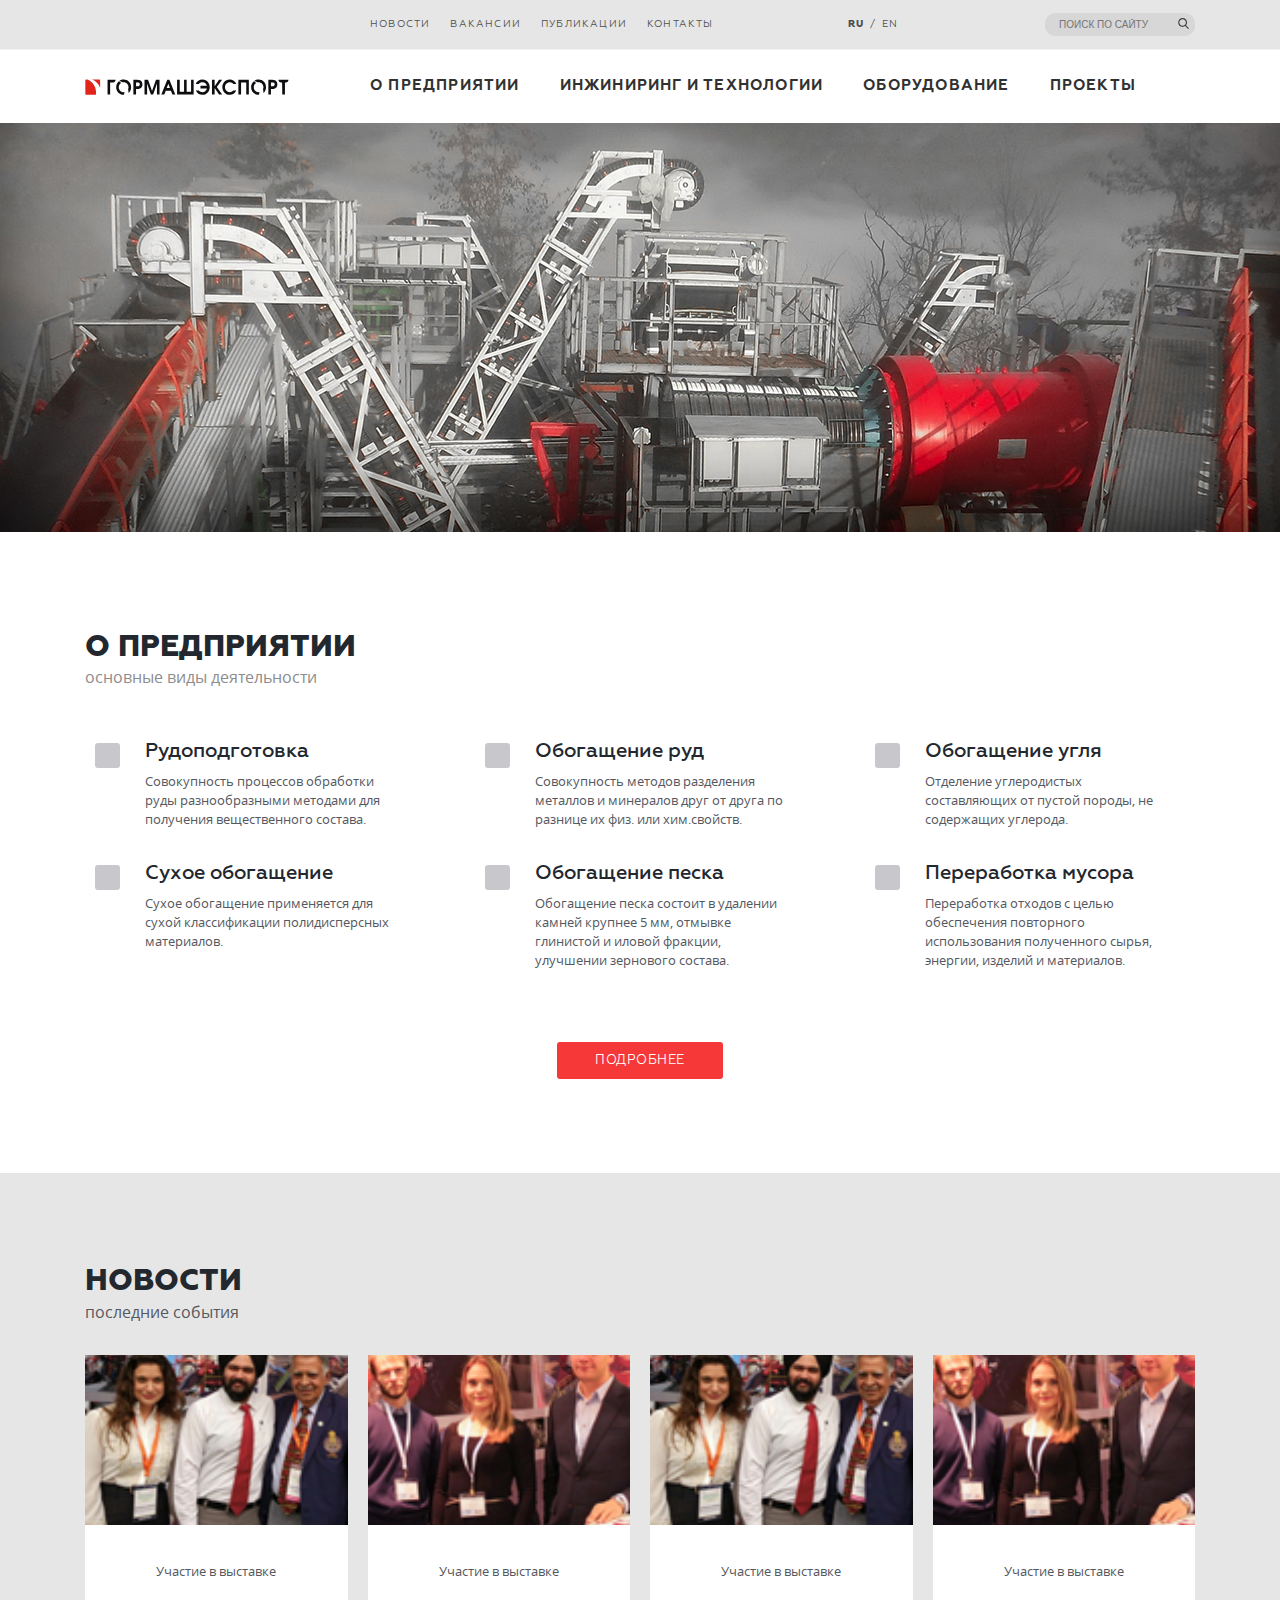
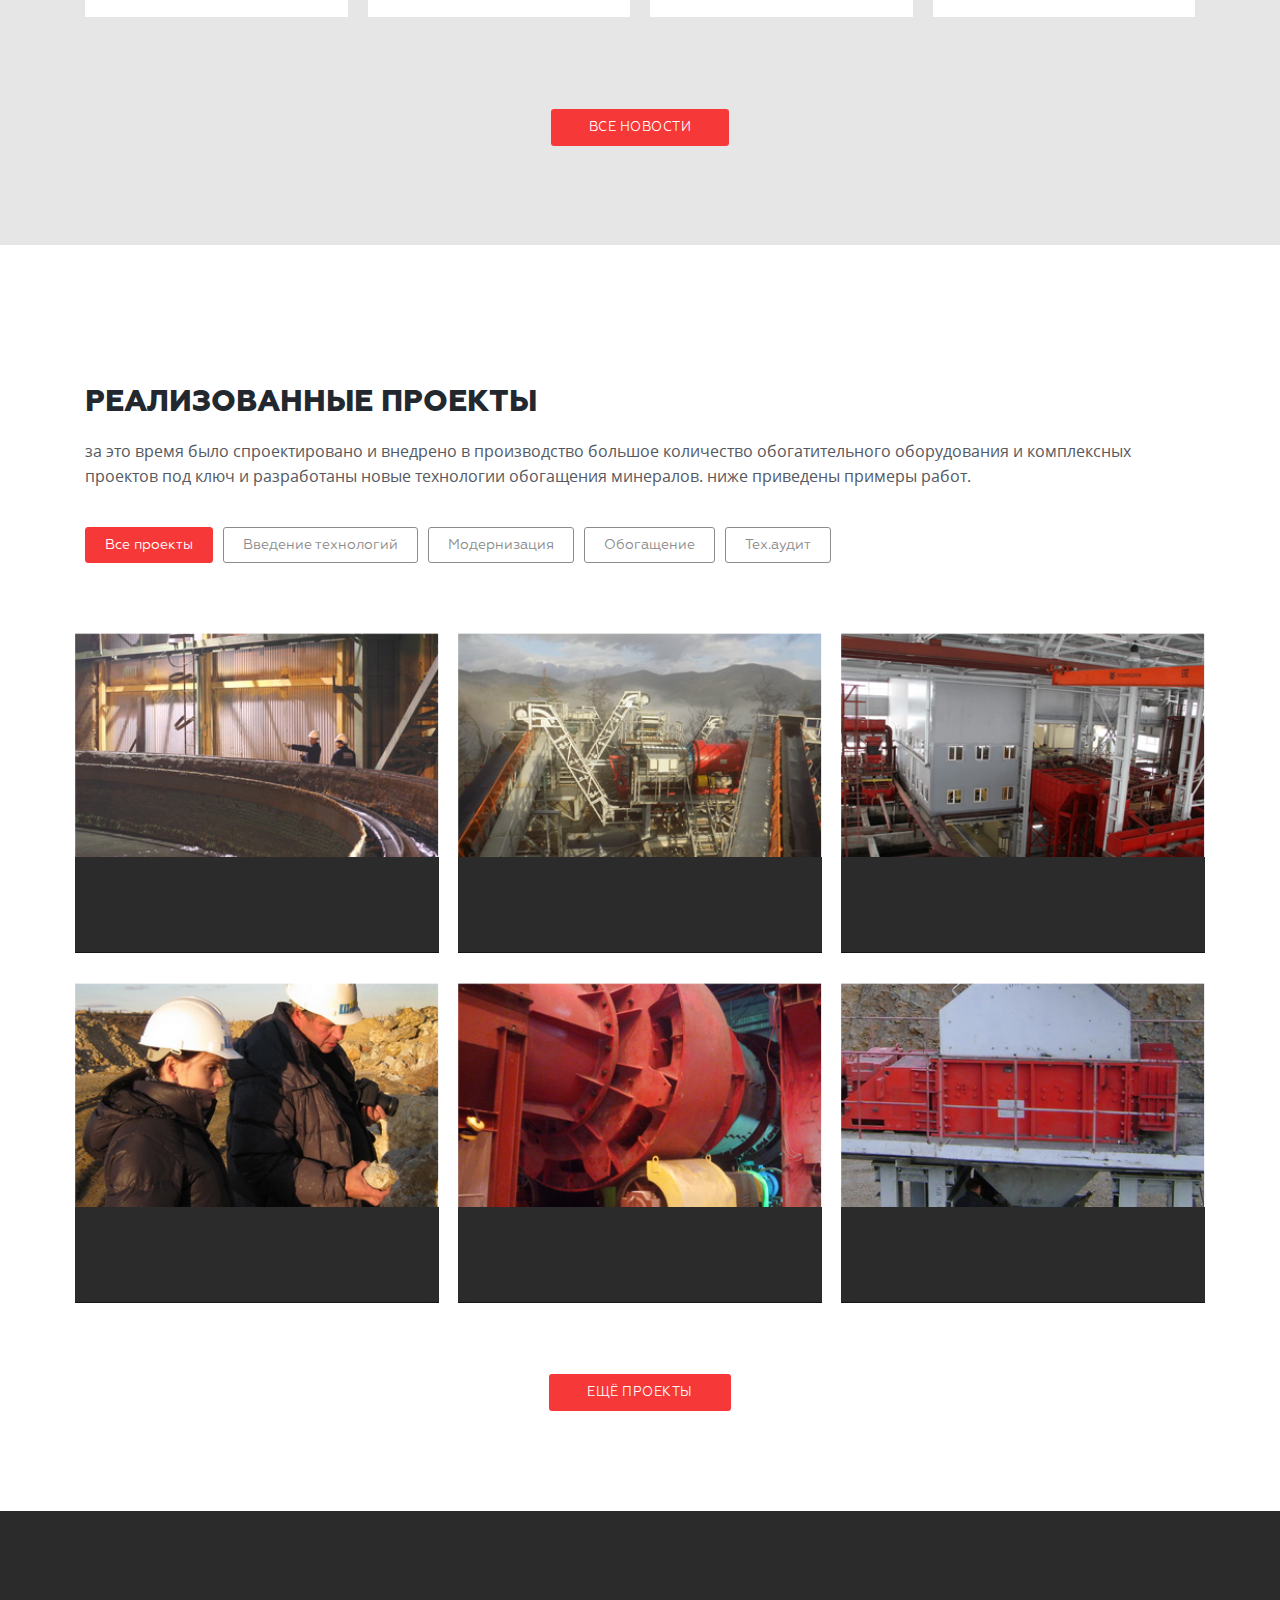
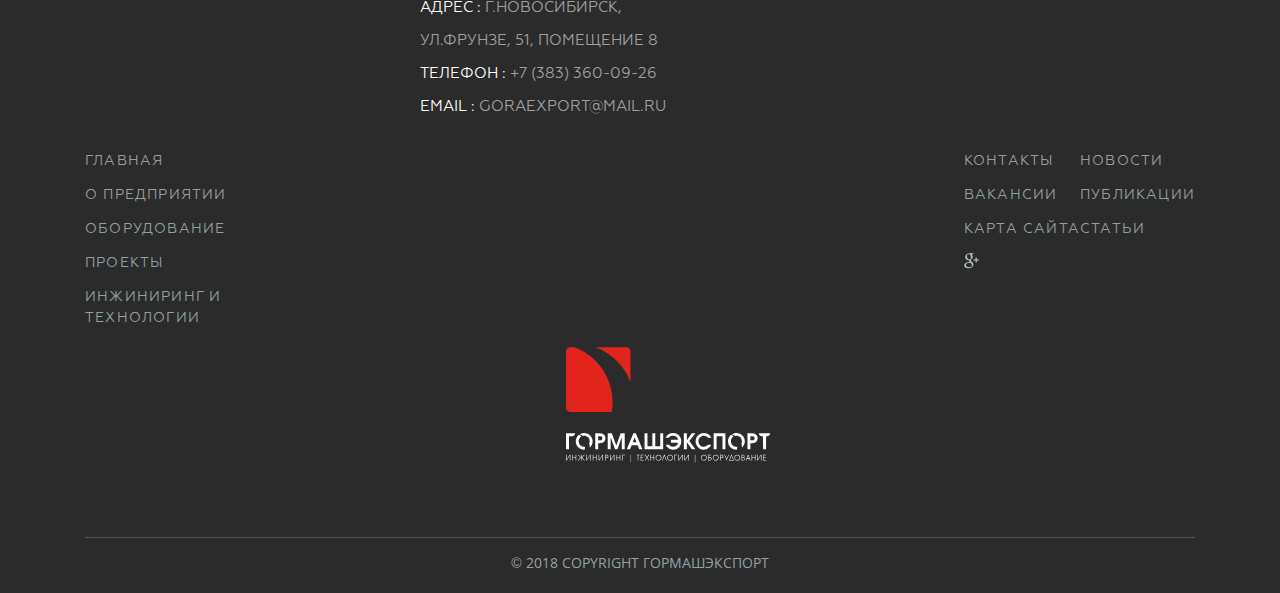
==== commit 195974bb: "корректировки для IE" ====
--- a/index.html
+++ b/index.html
@@ -10,86 +10,90 @@
 </head>
 <body class="page">
   <header class="header">
-    <div class="header__logo">
-      <picture>
-        <img src="./img/logo.svg" width="151" height="12" alt="Гормашэкспорт">
-      </picture>
-
+    <div class="header__wrapper">
+      <div class="header__logo">
+        <picture>
+          <img src="./img/logo.svg" width="151" height="12" alt="Гормашэкспорт">
+        </picture>
+
+      </div>
+      <div class="header__search  search">
+        <form class="search__form">
+          <input class="search__line" type="text" name="searchLine" id="searchID" placeholder="Поиск по сайту">
+          <label class="search__label" for="searchID">
+            Поиск
+          </label>
+        </form>
+      </div>
+      <nav class="header__menu  menu menu--closed  ">
+        <button class="menu__toggle" type="button">Открыть меню</button>
+        <div class="menu__wrapper">
+          <ul class="menu__list">
+            <li class="menu__item">
+              <a href="about.html">О предприятии</a>
+            </li>
+            <li class="menu__item">
+              <a href="engineering.html">Инжиниринг и технологии</a>
+            </li>
+            <li class="menu__item">
+              <a href="equipment-1.html">Оборудование</a>
+            </li>
+            <li class="menu__item">
+              <a href="projects.html">Проекты</a>
+            </li>
+          </ul>
+          <ul class="menu__list menu__list--additional">
+            <li class="menu__item">
+              <a href="news.html" >Новости</a>
+            </li>
+            <li class="menu__item">
+              <a href="" >Вакансии</a>
+            </li>
+            <li class="menu__item">
+              <a href="" >Публикации</a>
+            </li>
+            <li class="menu__item">
+              <a href="contacts.html" >Контакты</a>
+            </li>
+            <li class="menu__item  menu__item--ruen">
+              <a class="current" href="">ru</a><a href="">en</a>
+            </li>
+          </ul>
+        </div>
+      </nav>
     </div>
-    <div class="header__search  search">
-      <form class="search__form">
-        <input class="search__line" type="text" name="searchLine" id="searchID" placeholder="Поиск по сайту">
-        <label class="search__label" for="searchID">
-          Поиск
-        </label>
-      </form>
-    </div>
-    <nav class="header__menu  menu menu--closed  ">
-      <button class="menu__toggle" type="button">Открыть меню</button>
-      <div class="menu__wrapper">
-        <ul class="menu__list">
-          <li class="menu__item">
-            <a href="about.html">О предприятии</a>
-          </li>
-          <li class="menu__item">
-            <a href="engineering.html">Инжиниринг и технологии</a>
-          </li>
-          <li class="menu__item">
-            <a href="equipment-1.html">Оборудование</a>
-          </li>
-          <li class="menu__item">
-            <a href="projects.html">Проекты</a>
-          </li>
-        </ul>
-        <ul class="menu__list menu__list--additional">
-          <li class="menu__item">
-            <a href="news.html" >Новости</a>
-          </li>
-          <li class="menu__item">
-            <a href="" >Вакансии</a>
-          </li>
-          <li class="menu__item">
-            <a href="" >Публикации</a>
-          </li>
-          <li class="menu__item">
-            <a href="contacts.html" >Контакты</a>
-          </li>
-          <li class="menu__item  menu__item--ruen">
-            <a class="current" href="">ru</a><a href="">en</a>
-          </li>
-        </ul>
-      </div>
-    </nav>
   </header>
   <main class="content">
-    <h1 class="content__title  content__title--index">Гормашэкспорт</h1>
+    <div class="content__title-wrapper">
+      <h1 class="content__title  content__title--index">Гормашэкспорт</h1>
+    </div>
     <section class="about">
       <h2 class="about__title">О предприятии</h2>
       <p class="about__subtitle">основные виды деятельности</p>
       <ul class="about__list">
         <li class="about__item">
           <h3 class="about__item-caption">Рудоподготовка</h3>
-          <p>Cовокупность процессов обработки руды разнообразными методами для получения вещественного состава.</p>
+          <p class="about__item-details">Cовокупность процессов обработки руды разнообразными методами для получения вещественного состава.</p>
         </li>
         <li class="about__item">
           <h3 class="about__item-caption">Обогащение руд</h3>
-          <p>Совокупность методов разделения металлов и минералов друг от друга по разнице их физ. или хим.свойств.</p>
+          <p class="about__item-details">Совокупность методов разделения металлов и минералов друг от друга по разнице их физ. или хим.свойств.</p>
         </li>
         <li class="about__item">
           <h3 class="about__item-caption">Обогащение угля</h3>
-          <p>Отделение углеродистых составляющих от пустой породы, не содержащих углерода. </p>
+          <p class="about__item-details">Отделение углеродистых составляющих от пустой породы, не содержащих углерода. </p>
         </li>
         <li class="about__item">
           <h3 class="about__item-caption">Сухое обогащение</h3>
-          <p>Сухое обогащение применяется для сухой классификации полидисперсных материалов.</p>
+          <p class="about__item-details">Сухое обогащение применяется для сухой классификации полидисперсных материалов.</p>
         </li>
         <li class="about__item">
           <h3 class="about__item-caption">Обогащение песка</h3>
-          <p>Обогащение песка состоит в удалении камней крупнее 5 мм, отмывке глинистой и иловой фракции, улучшении зернового состава.</p>
+          <p class="about__item-details">Обогащение песка состоит в удалении камней крупнее 5 мм, отмывке глинистой и иловой фракции, улучшении зернового состава.</p>
         </li>
         <li class="about__item">
           <h3 class="about__item-caption">Переработка мусора</h3>
-          <p>Переработка отходов с целью обеспечения повторного использования полученного сырья, энергии, изделий и материалов. </p>
+          <p class="about__item-details">Переработка отходов с целью обеспечения повторного использования полученного сырья, энергии, изделий и материалов. </p>
         </li>
       </ul>
       <a href="" class="about__more link">Подробнее</a>
@@ -228,6 +232,7 @@
         <p><span class="footer__address-label">Телефон&nbsp;:&nbsp;</span>+7 (383) 360-09-26</p>
         <p><span class="footer__address-label">Email&nbsp;:&nbsp;</span>goraexport@mail.ru</p>
       </section>
+
       <nav class="footer__menu  menu  menu--footer">
         <ul class="menu__list">
           <li class="menu__item">
@@ -270,7 +275,6 @@
           <li class="menu__item  menu__item--google">
             <a href="">g+</a>
           </li>
-
         </ul>
       </nav>
       <div class="footer__logo">
--- a/css/style.css
+++ b/css/style.css
@@ -136,12 +136,14 @@
 
 .menu--opened .menu__toggle::before {
   -webkit-transform: rotate(45deg);
+      -ms-transform: rotate(45deg);
           transform: rotate(45deg);
   -webkit-box-shadow: none;
           box-shadow: none; }
 
 .menu--opened .menu__toggle::after {
   -webkit-transform: rotate(-45deg);
+      -ms-transform: rotate(-45deg);
           transform: rotate(-45deg); }
 
 .menu--opened .menu__toggle:active::before, .menu--opened .menu__toggle:active::after {
@@ -159,6 +161,11 @@
   padding: 0;
   list-style: none; }
 
+.menu__item {
+  display: inline-block;
+  font-size: 0;
+  vertical-align: top; }
+
 .menu--footer::after {
   clear: both;
   content: '';
@@ -172,6 +179,7 @@
   float: left; }
 
 .menu--footer .menu__item {
+  display: block;
   padding-bottom: 6px; }
 
 .menu--footer .menu__item a[href]:hover {
@@ -219,6 +227,12 @@
   position: fixed;
   top: 0;
   width: 100%;
+  color: #55595f;
+  background: #fafbfd;
+  border-bottom: 1px solid #dddddd;
+  z-index: 30; }
+
+.header__wrapper {
   display: -webkit-box;
   display: -ms-flexbox;
   display: flex;
@@ -231,11 +245,7 @@
           justify-content: space-between;
   -webkit-box-align: center;
       -ms-flex-align: center;
-          align-items: center;
-  color: #55595f;
-  background: #fafbfd;
-  border-bottom: 1px solid #dddddd;
-  z-index: 30; }
+          align-items: center; }
 
 .header__logo {
   width: 151px;
@@ -332,6 +342,9 @@
   margin: 0 auto; }
 
 .footer__logo {
+  display: inline-block;
+  font-size: 0;
+  vertical-align: top;
   -webkit-box-ordinal-group: 2;
       -ms-flex-order: 1;
           order: 1;
@@ -346,6 +359,9 @@
   height: auto; }
 
 .footer__address {
+  display: inline-block;
+  font-size: 0;
+  vertical-align: top;
   -webkit-box-ordinal-group: 3;
       -ms-flex-order: 2;
           order: 2;
@@ -369,6 +385,9 @@
           order: 3; }
 
 .footer__copyright {
+  display: inline-block;
+  font-size: 0;
+  vertical-align: top;
   -webkit-box-ordinal-group: 5;
       -ms-flex-order: 4;
           order: 4;
@@ -380,7 +399,7 @@
   text-align: center; }
 
 .footer__menu {
-  display: block;
+  display: inline-block;
   padding-bottom: 24px;
   padding-top: 25px;
   border-top: 1px solid #505252;
@@ -407,7 +426,7 @@
   margin: 0 auto;
   padding: 0 15px; }
 
-.content__title {
+.content__title-wrapper {
   margin: 0;
   display: -webkit-box;
   display: -ms-flexbox;
@@ -415,17 +434,18 @@
   -webkit-box-pack: center;
       -ms-flex-pack: center;
           justify-content: center;
-  -webkit-box-align: center;
-      -ms-flex-align: center;
-          align-items: center;
-  min-height: 152px;
-  color: #fff;
+  min-height: 140px;
   background-color: #827f7b;
   background-image: url(../img/bg-index.jpg);
-  background-size: auto 100%;
+  background-size: cover;
   background-position: center;
   -webkit-box-shadow: inset 0 -40px 80px -15px rgba(0, 0, 0, 0.64);
-          box-shadow: inset 0 -40px 80px -15px rgba(0, 0, 0, 0.64);
+          box-shadow: inset 0 -40px 80px -15px rgba(0, 0, 0, 0.64); }
+
+.content__title {
+  padding-top: 35px;
+  padding-bottom: 35px;
+  color: #fff;
   font-size: 26px;
   font-family: 'Geometria', 'Verdana', sans-serif;
   font-weight: 700;
@@ -434,7 +454,8 @@
   text-transform: uppercase;
   letter-spacing: 2px; }
   .content__title.content__title--index {
-    font-size: 0; }
+    font-size: 0;
+    margin-bottom: 10px; }
 
 .content__news {
   background-color: #e6e6e6; }
@@ -477,6 +498,7 @@
     border-top: 1px solid #23282f;
     border-right: 1px solid #23282f;
     -webkit-transform: rotate(45deg);
+        -ms-transform: rotate(45deg);
             transform: rotate(45deg); }
   .breadcrumbs a[href] {
     color: #23282f;
@@ -595,14 +617,17 @@
   border-top: 1px solid #23282f;
   border-right: 1px solid #23282f;
   -webkit-transform: rotate(45deg);
+      -ms-transform: rotate(45deg);
           transform: rotate(45deg); }
 
 .pagination__prev::before {
   -webkit-transform: rotate(-135deg);
+      -ms-transform: rotate(-135deg);
           transform: rotate(-135deg); }
 
 .about {
   margin: 0;
+  display: block;
   background-color: #e6e6e6; }
 
 .about__title,
@@ -635,12 +660,14 @@
 .about__item,
 .about--aside .about__item {
   position: relative;
+  display: block;
+  font-size: 0;
   margin: 0 auto;
   margin-top: 10px;
   padding-top: 21px;
   padding-left: 78px;
   padding-right: 20px;
-  padding-bottom: 25px;
+  padding-bottom: 10px;
   min-width: 182px;
   max-width: 250px;
   line-height: 15px;
@@ -688,12 +715,16 @@
 
 .about__item-caption {
   margin: 0;
-  margin-bottom: 14px;
   font-family: "Geometria", "Verdana", sans-serif;
   font-weight: 500;
   font-size: 18px;
-  line-height: 21px;
+  line-height: 16px;
   color: #23282f; }
+
+.about__item-details {
+  font-family: 'Open Sans', 'Arial' , sans-serif;
+  font-size: 13px;
+  line-height: 19px; }
 
 .about__more {
   display: none; }
@@ -713,10 +744,13 @@
       -ms-flex-direction: row;
           flex-direction: row;
   -ms-flex-wrap: wrap;
-      flex-wrap: wrap; }
+      flex-wrap: wrap;
+  width: 398px; }
 
 .gallery--equipments .gallery__item {
   width: calc(50% - 20px);
+  -ms-flex-preferred-size: calc(50% - 20px);
+      flex-basis: calc(50% - 20px);
   -webkit-box-flex: 1;
       -ms-flex-positive: 1;
           flex-grow: 1;
@@ -761,19 +795,26 @@
           flex-direction: row;
   -ms-flex-wrap: wrap;
       flex-wrap: wrap;
-  -webkit-box-pack: justify;
-      -ms-flex-pack: justify;
-          justify-content: space-between;
+  -webkit-box-pack: center;
+      -ms-flex-pack: center;
+          justify-content: center;
   margin: 0 -10px;
   font-size: 0;
   line-height: 0; }
 
 .gallery__item {
   position: relative;
+  display: inline-block;
+  vertical-align: top;
+  -webkit-box-flex: 1;
+      -ms-flex-positive: 1;
+          flex-grow: 1;
   margin: 0 10px;
   margin-bottom: 25px;
   padding: 0;
   width: calc(50% - 20px);
+  -ms-flex-preferred-size: calc(50% - 20px);
+      flex-basis: calc(50% - 20px);
   min-width: 91px;
   background-color: #2b2b2b;
   color: #fff;
@@ -789,8 +830,7 @@
     padding: 0 10px; }
 
 .gallery--index .gallery__list {
-  margin: 0 auto;
-  padding: 0 10px; }
+  margin: 0 auto; }
 
 .gallery--index .gallery__item {
   background-color: #fff;
@@ -809,11 +849,15 @@
   font-size: 11px;
   line-height: 1.2em;
   text-align: center;
-  text-transform: uppercase; }
+  text-transform: uppercase;
+  text-decoration: none;
+  color: white; }
 
 .gallery__img {
   width: 100%;
-  height: auto; }
+  height: 170px;
+  -o-object-fit: cover;
+     object-fit: cover; }
 
 .gallery__all {
   display: table;
@@ -959,11 +1003,11 @@
           flex-direction: row;
   -ms-flex-wrap: wrap;
       flex-wrap: wrap;
-  -webkit-box-pack: center;
-      -ms-flex-pack: center;
-          justify-content: center;
+  -webkit-box-pack: justify;
+      -ms-flex-pack: justify;
+          justify-content: space-between;
   margin: 0 auto;
-  padding: 0 10px; }
+  font-size: 0; }
 
 .projects__all {
   display: table;
@@ -972,15 +1016,18 @@
 
 .project {
   position: relative;
+  display: inline-block;
+  vertical-align: top;
+  font-size: 0;
   margin: 0 10px;
   margin-bottom: 17px;
   padding: 0;
   min-width: 182px;
-  max-width: 300px;
   width: 100%;
+  -ms-flex-preferred-size: 100%;
+      flex-basis: 100%;
   overflow: hidden;
   background-color: #2b2b2b;
-  list-style: none;
   color: #fff;
   line-height: 0;
   -webkit-box-shadow: inset 0 -40px 80px -15px rgba(0, 0, 0, 0.64);
@@ -1001,6 +1048,8 @@
   right: 0;
   padding-bottom: 15px;
   padding-top: 15px;
+  background-image: -webkit-linear-gradient(top, transparent 0, rgba(0, 0, 0, 0.5) 35px);
+  background-image: -o-linear-gradient(top, transparent 0, rgba(0, 0, 0, 0.5) 35px);
   background-image: linear-gradient(to bottom, transparent 0, rgba(0, 0, 0, 0.5) 35px);
   padding-bottom: 29px;
   font-family: 'Geometria', 'Verdana', sans-serif;
@@ -1032,6 +1081,7 @@
     border-top: 1px solid #fff;
     border-right: 1px solid #fff;
     -webkit-transform: rotate(45deg);
+        -ms-transform: rotate(45deg);
             transform: rotate(45deg); }
 
 .equipments__group {
@@ -1081,6 +1131,7 @@
       border-top: 1px solid #23282f;
       border-right: 1px solid #23282f;
       -webkit-transform: rotate(45deg);
+          -ms-transform: rotate(45deg);
               transform: rotate(45deg);
       left: 0;
       top: 15px; }
@@ -1112,6 +1163,7 @@
   display: none; }
   .equipments__open-list:checked + label:before {
     -webkit-transform: rotate(135deg);
+        -ms-transform: rotate(135deg);
             transform: rotate(135deg);
     top: 15px;
     left: 3px; }
@@ -1199,21 +1251,25 @@
     -webkit-box-orient: vertical;
     -webkit-box-direction: reverse;
         -ms-flex-direction: column-reverse;
-            flex-direction: column-reverse; }
+            flex-direction: column-reverse;
+    width: 100%;
+    margin-right: -10px; }
   .menu__list {
-    width: auto;
+    width: 521px;
     display: -webkit-box;
     display: -ms-flexbox;
     display: flex;
     -webkit-box-orient: horizontal;
     -webkit-box-direction: normal;
         -ms-flex-direction: row;
-            flex-direction: row; }
+            flex-direction: row;
+    -webkit-box-sizing: border-box;
+            box-sizing: border-box; }
   .menu__item {
     font-size: 11px;
     line-height: 24px;
-    padding-right: 10px;
-    padding-left: 10px; }
+    padding-right: 8px;
+    padding-left: 8px; }
   .menu__item a {
     padding: 14px 0; }
   .menu__list--additional .menu__item {
@@ -1222,8 +1278,9 @@
   .menu__list--additional .menu__item a {
     padding: 4px 0; }
   .menu__item--ruen {
-    margin-left: auto;
-    margin-right: 130px; }
+    position: absolute;
+    top: 0;
+    right: 150px; }
     .menu__item--ruen a + a {
       position: relative;
       margin-left: 11px; }
@@ -1252,9 +1309,13 @@
     width: auto;
     position: relative;
     min-height: 76px;
-    padding: 0 20px;
+    background-image: -webkit-linear-gradient(top, #e6e6e6 0, #e6e6e6 29px, #fff 30px);
+    background-image: -o-linear-gradient(top, #e6e6e6 0, #e6e6e6 29px, #fff 30px);
     background-image: linear-gradient(to bottom, #e6e6e6 0, #e6e6e6 29px, #fff 30px);
     border: none; }
+  .header__wrapper {
+    margin: 0 auto;
+    position: relative; }
   .header__logo {
     -webkit-box-ordinal-group: 1;
         -ms-flex-order: 0;
@@ -1282,7 +1343,7 @@
             order: 2;
     -ms-flex-item-align: start;
         align-self: flex-start;
-    top: 5px;
+    top: 1px;
     right: 15px; }
   .search__form {
     background-color: transparent;
@@ -1293,7 +1354,7 @@
     position: absolute;
     border: none;
     height: auto;
-    top: -1px;
+    top: 2px;
     right: -17px; }
     .search__label::before {
       top: 5px;
@@ -1311,19 +1372,15 @@
     background-color: #d7d7d7;
     text-transform: uppercase; }
     .search__line::-webkit-input-placeholder {
-      display: block;
       font-size: 10px;
       text-transform: uppercase; }
     .search__line:-ms-input-placeholder {
-      display: block;
       font-size: 10px;
       text-transform: uppercase; }
     .search__line::-ms-input-placeholder {
-      display: block;
       font-size: 10px;
       text-transform: uppercase; }
     .search__line::placeholder {
-      display: block;
       font-size: 10px;
       text-transform: uppercase; }
     .search__line:focus {
@@ -1336,21 +1393,24 @@
       border-color: #505252; }
     .search__line:focus + .search__label {
       left: auto;
-      top: -1px; }
+      top: 2px; }
   .footer__wrapper {
+    margin: 0 auto;
     -webkit-box-orient: horizontal;
     -webkit-box-direction: normal;
         -ms-flex-direction: row;
             flex-direction: row;
-    -webkit-box-pack: space-evenly;
-        -ms-flex-pack: space-evenly;
-            justify-content: space-evenly;
+    -webkit-box-pack: center;
+        -ms-flex-pack: center;
+            justify-content: center;
     padding-top: 50px; }
   .footer__address {
     -webkit-box-ordinal-group: 2;
         -ms-flex-order: 1;
             order: 1;
-    width: calc(50% - 40px);
+    width: 338px;
+    -ms-flex-preferred-size: 338px;
+        flex-basis: 338px;
     font-size: 12px;
     line-height: 22px; }
   .footer__logo {
@@ -1358,18 +1418,20 @@
         -ms-flex-order: 2;
             order: 2;
     margin: 0;
+    float: right;
     margin-bottom: 30px;
     width: 213px;
     height: 119px; }
   .footer__menu {
-    display: -webkit-box;
-    display: -ms-flexbox;
-    display: flex;
-    -webkit-box-pack: space-evenly;
-        -ms-flex-pack: space-evenly;
-            justify-content: space-evenly;
+    -webkit-box-ordinal-group: 4;
+        -ms-flex-order: 3;
+            order: 3;
+    display: inline-block;
     width: 100%;
-    padding-right: 50px; }
+    -ms-flex-preferred-size: 100%;
+        flex-basis: 100%;
+    padding-right: 50px;
+    color: white; }
   .content {
     margin-top: 0; }
   .content__wrapper {
@@ -1378,8 +1440,11 @@
     -webkit-box-direction: normal;
         -ms-flex-direction: row;
             flex-direction: row; }
+  .content__title-wrapper {
+    min-height: 240px; }
   .content__title {
-    min-height: 240px;
+    padding-top: 40px;
+    padding-bottom: 40px;
     font-size: 60px;
     font-weight: 800; }
   .breadcrumbs {
@@ -1396,7 +1461,15 @@
     -webkit-column-width: 359px;
             column-width: 359px;
     -webkit-column-gap: 30px;
-            column-gap: 30px; }
+            column-gap: 30px;
+    -webkit-columns: 2;
+            columns: 2; }
+  .article--aside {
+    width: 50%; }
+  .article--aside .article__wrapper {
+    -webkit-columns: 1;
+            columns: 1;
+    width: 344px; }
   .article__title {
     margin-top: 30px;
     margin-bottom: 40px;
@@ -1407,6 +1480,8 @@
     -webkit-box-direction: normal;
         -ms-flex-direction: row;
             flex-direction: row; }
+  .article table {
+    font-size: 11px; }
   .pagination {
     font-size: 14px;
     line-height: 20px;
@@ -1422,19 +1497,35 @@
     background-color: #fff; }
     .about.about--aside {
       padding: 0;
-      padding-top: 100px;
+      padding-top: 90px;
       margin: 0;
-      width: auto;
-      max-width: 50%; }
+      margin-top: 10px;
+      padding-left: 40px;
+      padding-right: 0;
+      width: 364px; }
+  .about__list {
+    display: -webkit-box;
+    display: -ms-flexbox;
+    display: flex;
+    -webkit-box-orient: horizontal;
+    -webkit-box-direction: normal;
+        -ms-flex-direction: row;
+            flex-direction: row;
+    -webkit-box-pack: justify;
+        -ms-flex-pack: justify;
+            justify-content: space-between;
+    -ms-flex-wrap: wrap;
+        flex-wrap: wrap; }
   .about__item {
     padding-left: 70px;
     padding-right: 10px;
     padding-bottom: 25px;
     min-width: 182px;
     border-bottom-color: transparent;
-    line-height: 18px; }
+    line-height: 18px;
+    width: 330px; }
     .about__item::before {
-      left: 0px;
+      left: 15px;
       width: 25px;
       height: 25px; }
     .about__item:active {
@@ -1442,15 +1533,16 @@
               box-shadow: none; }
   .about--aside .about__list {
     margin: 0;
-    padding: 0;
-    margin-left: 60px; }
+    padding: 0; }
   .about--aside .about__item {
     background-color: #e7e8eb;
+    margin: 0;
     margin-top: 0;
     margin-bottom: 20px;
     padding-top: 18px;
     padding-bottom: 10px;
-    max-width: none;
+    max-width: 254px;
+    width: 254px;
     border-radius: 3px; }
     .about--aside .about__item:hover {
       background-color: #d7d7da; }
@@ -1468,13 +1560,18 @@
     white-space: nowrap; }
   .gallery--index {
     padding-top: 60px; }
+    .gallery--index .gallery__list {
+      padding-top: 20px; }
   .gallery__wrapper {
     margin: 0 auto; }
   .gallery__title {
     font-size: 18px;
     line-height: 24px; }
   .gallery__item {
-    width: calc(25% - 28px);
+    width: calc(25% - 20px);
+    -ms-flex-preferred-size: calc(25% - 20px);
+        flex-basis: calc(25% - 20px);
+    min-height: 260px;
     border-bottom-color: transparent; }
   .gallery__caption {
     font-size: 12px; }
@@ -1539,10 +1636,12 @@
       left: 12px;
       bottom: 50%;
       -webkit-transform: rotate(-45deg);
+          -ms-transform: rotate(-45deg);
               transform: rotate(-45deg); }
     .gallery--feed .gallery__after::before {
       left: 8px;
       -webkit-transform: rotate(135deg);
+          -ms-transform: rotate(135deg);
               transform: rotate(135deg); }
     .gallery--feed .gallery__before:hover,
     .gallery--feed .gallery__after:hover {
@@ -1568,16 +1667,20 @@
     padding-bottom: 0; }
   .projects__wrapper {
     margin: 0 auto; }
+  .projects__list {
+    margin: 0 -10px; }
   .project {
-    width: calc(50% - 20px); }
+    width: 364px;
+    -ms-flex-preferred-size: 364px;
+        flex-basis: 364px; }
     .project:nth-child(n+3) {
-      display: block; }
+      display: inline-block; }
   .equipments {
     background-color: #e6e6e6;
     margin-right: 40px;
     padding-top: 60px;
     padding-bottom: 50px;
-    width: 445px; }
+    width: 330px; }
   .equipments__toggle {
     display: none; }
   .equipments__group {
@@ -1619,30 +1722,38 @@
   .feedback__field:nth-child(even) {
     margin-left: 100px; } }
   @media (min-width: 768px) and (min-width: 768px) {
+    .header__wrapper {
+      padding-left: 10px;
+      padding-right: 10px;
+      max-width: 748px; }
+    .footer__wrapper {
+      padding-left: 10px;
+      padding-right: 10px;
+      max-width: 748px; }
     .content__wrapper {
       padding-left: 10px;
       padding-right: 10px;
-      max-width: 750px; }
+      max-width: 748px; }
     .about {
       padding-left: 10px;
       padding-right: 10px;
-      max-width: 750px; }
+      max-width: 748px; }
     .gallery__wrapper {
       padding-left: 10px;
       padding-right: 10px;
-      max-width: 750px; }
+      max-width: 748px; }
     .news__wrapper {
       padding-left: 10px;
       padding-right: 10px;
-      max-width: 750px; }
+      max-width: 748px; }
     .projects__wrapper {
       padding-left: 10px;
       padding-right: 10px;
-      max-width: 750px; }
+      max-width: 748px; }
     .feedback__wrapper {
       padding-left: 10px;
       padding-right: 10px;
-      max-width: 750px; } }
+      max-width: 748px; } }
   @media (min-width: 1140px) {
   .link {
     font-size: 13px;
@@ -1694,8 +1805,12 @@
   .header {
     position: initial;
     min-height: 122px;
-    padding: 0 15px;
+    background-image: -webkit-linear-gradient(top, #e6e6e6 0, #e6e6e6 49px, white 50px);
+    background-image: -o-linear-gradient(top, #e6e6e6 0, #e6e6e6 49px, white 50px);
     background-image: linear-gradient(to bottom, #e6e6e6 0, #e6e6e6 49px, white 50px); }
+  .header__wrapper {
+    margin: 0 auto;
+    padding: 0 15px; }
   .header__logo {
     top: 23px;
     width: 204px;
@@ -1703,16 +1818,17 @@
     margin: 0;
     padding-right: 61px; }
   .header__search {
-    top: 15px; }
+    top: 10px; }
   .footer {
     padding: 0;
     margin: 0;
     padding-top: 80px; }
   .footer__wrapper {
+    max-width: 688px;
     margin: 0 auto;
-    -webkit-box-pack: justify;
-        -ms-flex-pack: justify;
-            justify-content: space-between;
+    padding: 0 40px;
+    -ms-flex-pack: distribute;
+        justify-content: space-around;
     -webkit-box-align: start;
         -ms-flex-align: start;
             align-items: flex-start; }
@@ -1745,8 +1861,11 @@
     line-height: 21px;
     text-transform: uppercase;
     border-top: 1px solid #505252; }
+  .content__title-wrapper {
+    min-height: 409px; }
   .content__title {
-    min-height: 409px;
+    padding-top: 90px;
+    padding-bottom: 90px;
     font-size: 90px; }
   .breadcrumbs {
     padding-top: 92px;
@@ -1766,7 +1885,7 @@
     margin-bottom: 94px;
     padding-top: 100px; }
     .about.about--aside {
-      padding-top: 150px; }
+      padding-top: 140px; }
   .about__title,
   .about__subtitle {
     position: initial;
@@ -1803,6 +1922,8 @@
     width: auto;
     background-color: #fff;
     list-style: none; }
+    .about__item::before {
+      left: 0; }
   .about--aside .about__list {
     margin-left: 172px; }
   .about--aside .about__item {
@@ -1991,6 +2112,13 @@
     font-size: 14px;
     line-height: 21px; } }
   @media (min-width: 768px) and (min-width: 1140px) {
+    .header__wrapper {
+      margin-left: auto;
+      margin-right: auto;
+      padding-right: 15px;
+      padding-left: 15px;
+      max-width: 1110px;
+      width: 100%; }
   .search__label {
     top: 3px;
     right: -16px; }
@@ -2012,6 +2140,13 @@
       width: 120px; }
     .search__line:focus + .search__label {
       top: 3px; }
+    .footer__wrapper {
+      margin-left: auto;
+      margin-right: auto;
+      padding-right: 15px;
+      padding-left: 15px;
+      max-width: 1110px;
+      width: 100%; }
     .content__wrapper {
       margin-left: auto;
       margin-right: auto;
@@ -2048,19 +2183,6 @@
       max-width: 1110px;
       width: 100%; }
     .feedback__wrapper {
-      margin-left: auto;
-      margin-right: auto;
-      padding-right: 15px;
-      padding-left: 15px;
-      max-width: 1110px;
-      width: 100%; } }
-  @media (min-width: 1140px) and (min-width: 768px) {
-    .footer__wrapper {
-      padding-left: 10px;
-      padding-right: 10px;
-      max-width: 750px; } }
-  @media (min-width: 1140px) and (min-width: 1140px) {
-    .footer__wrapper {
       margin-left: auto;
       margin-right: auto;
       padding-right: 15px;
@@ -2107,6 +2229,7 @@
     background-color: #ac1212;
     color: #fff;
     -webkit-transition: margin-left 1s;
+    -o-transition: margin-left 1s;
     transition: margin-left 1s; }
   .equipments--closed {
     height: 10px; }
@@ -2143,9 +2266,11 @@
     left: 1px;
     border: none;
     -webkit-transform: rotate(45deg);
+        -ms-transform: rotate(45deg);
             transform: rotate(45deg); }
   .equipments--opened .equipments__toggle::after {
     -webkit-transform: rotate(-45deg);
+        -ms-transform: rotate(-45deg);
             transform: rotate(-45deg); }
   .equipments--var2 .equipments__toggle {
     position: absolute;
@@ -2171,6 +2296,7 @@
     top: 50px;
     margin-top: 0;
     -webkit-transition: top,  height, margin, 1s ease-in-out 0.1s;
+    -o-transition: top,  height, margin, 1s ease-in-out 0.1s;
     transition: top,  height, margin, 1s ease-in-out 0.1s; }
   .equipments--var2.equipments--opened .equipments__toggle {
     position: fixed;
